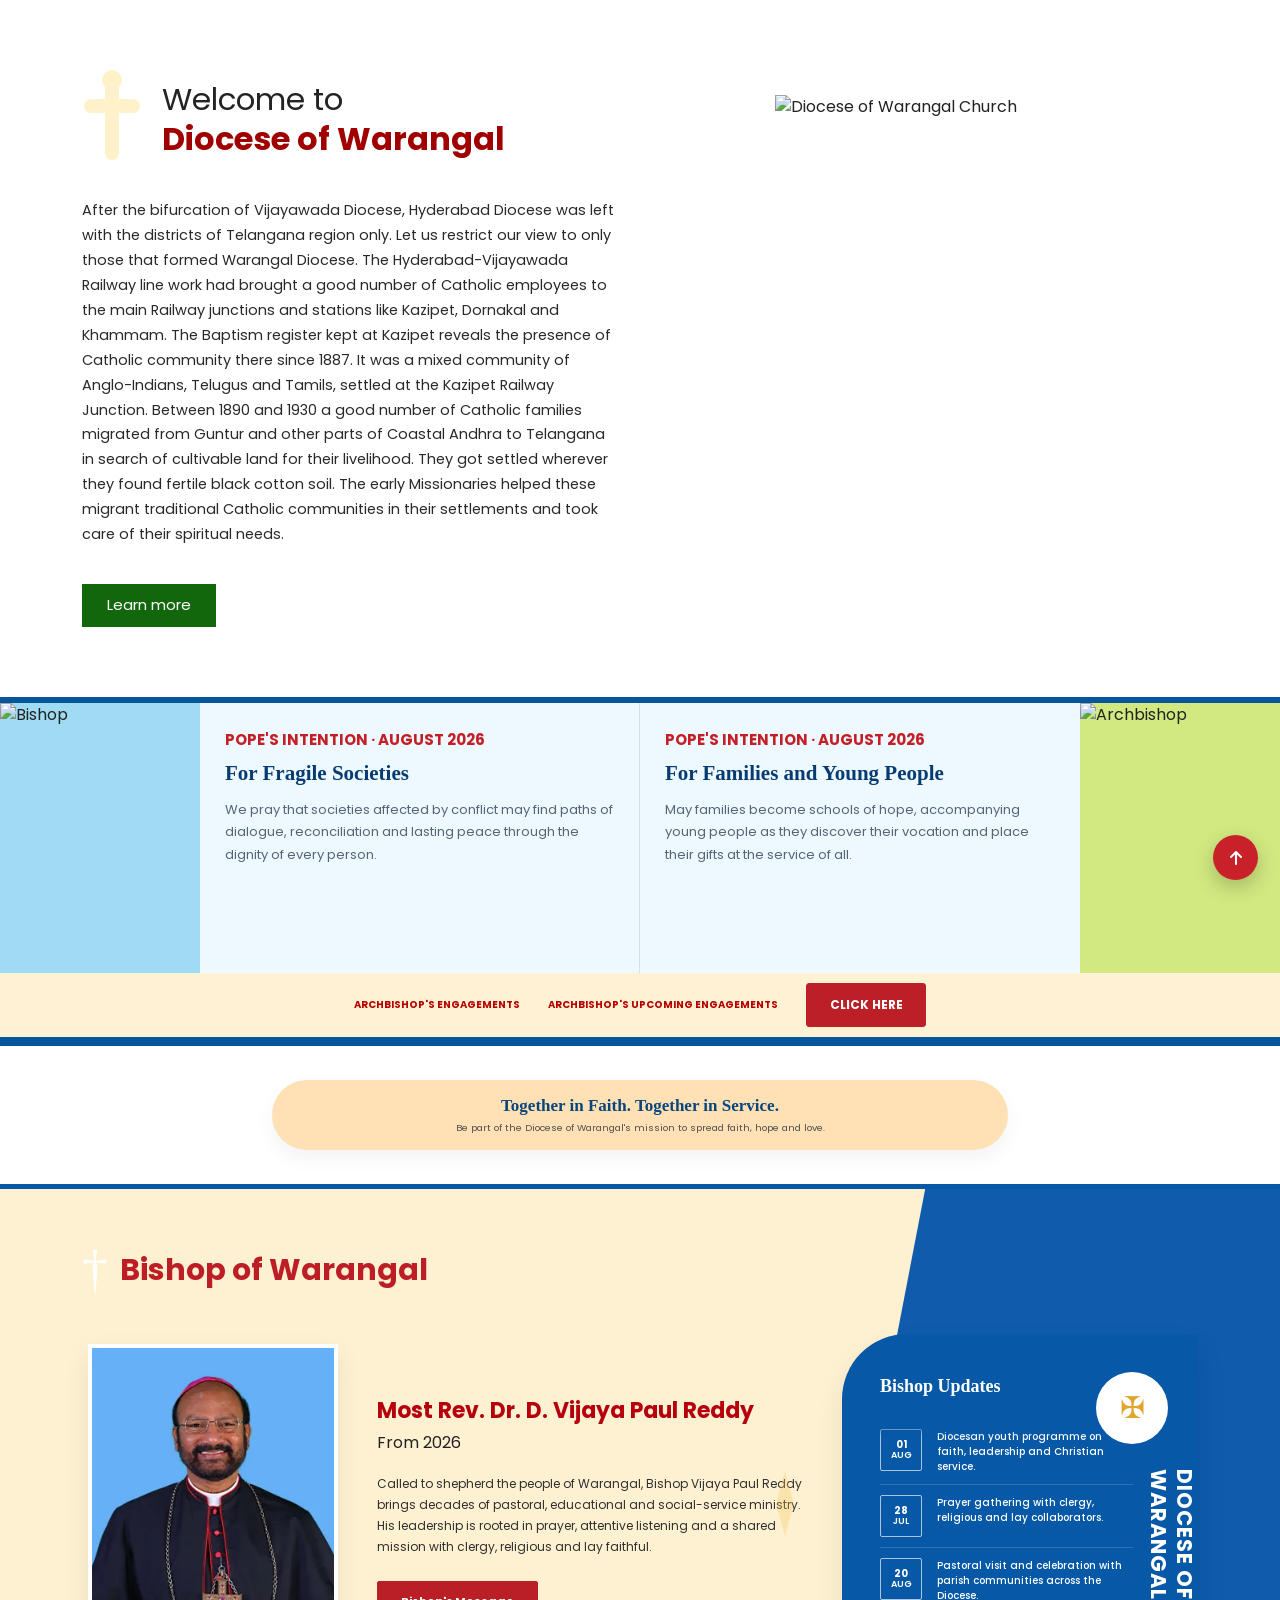
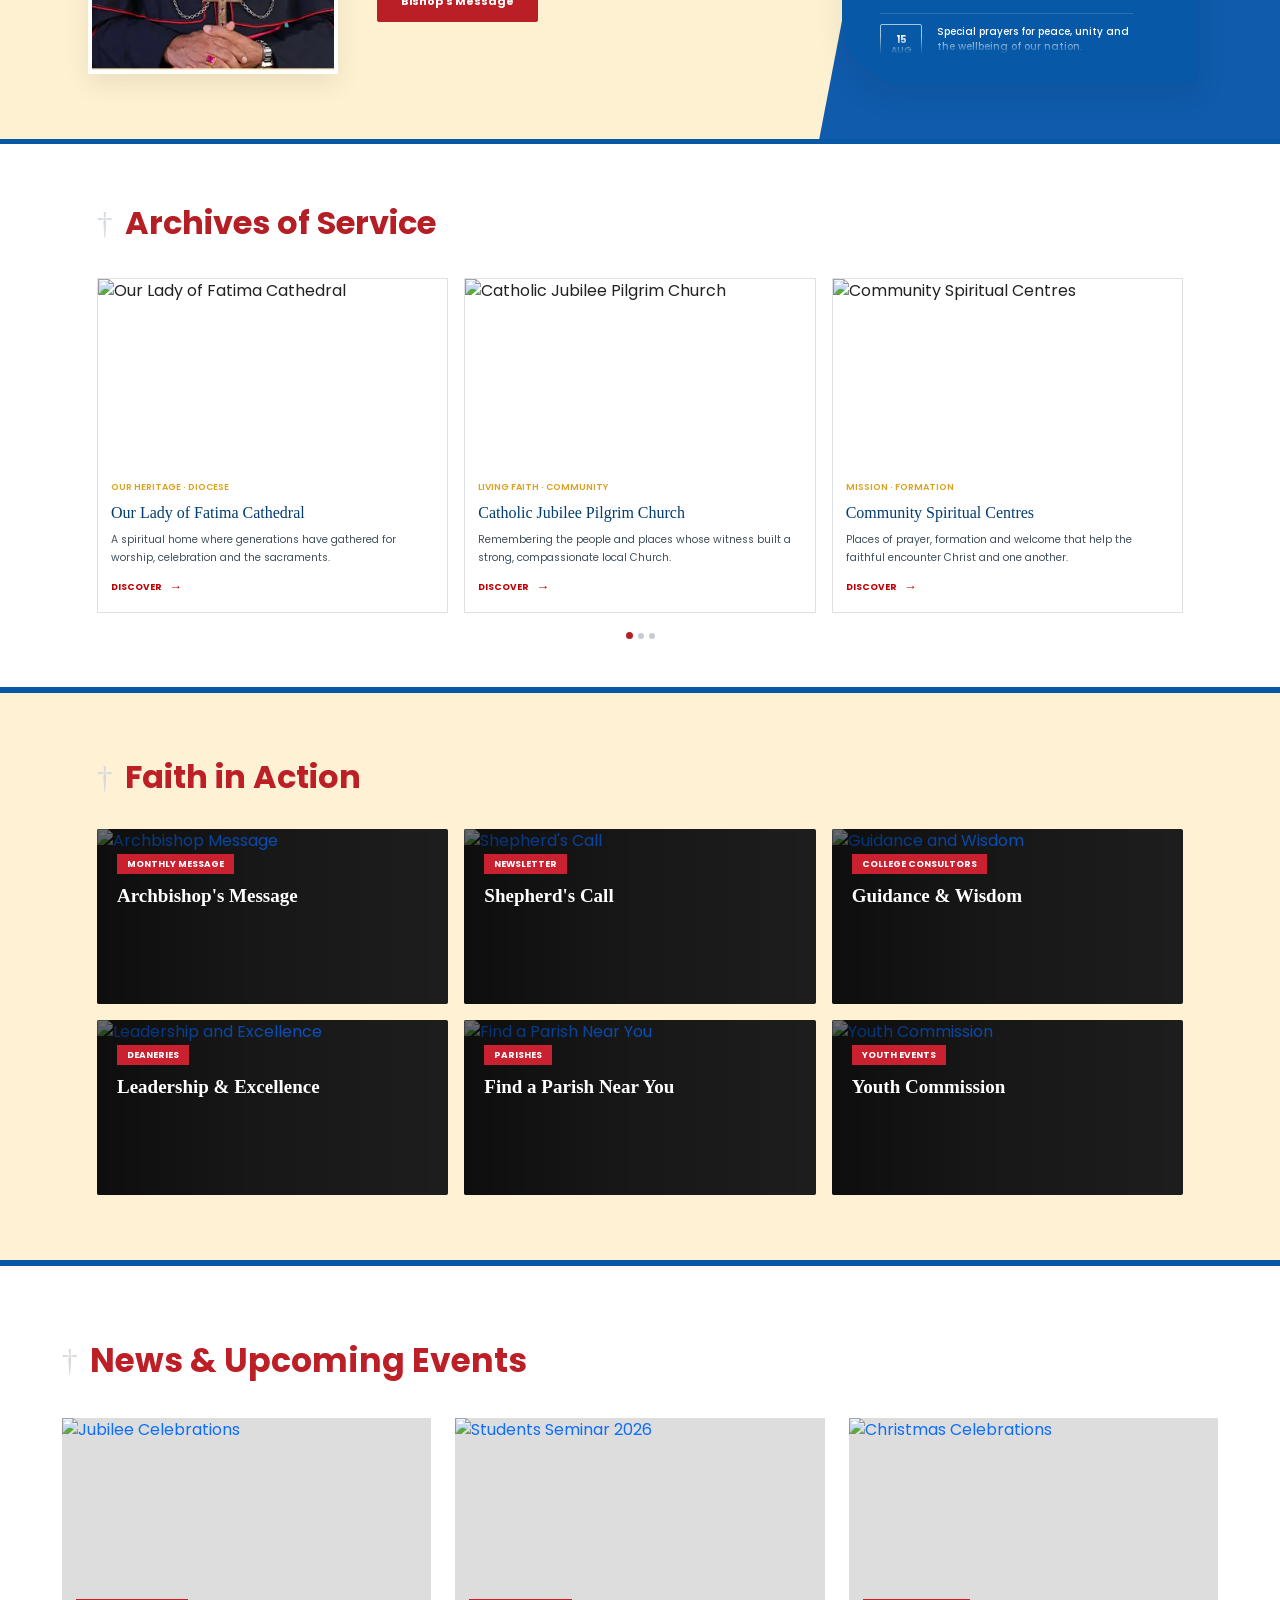
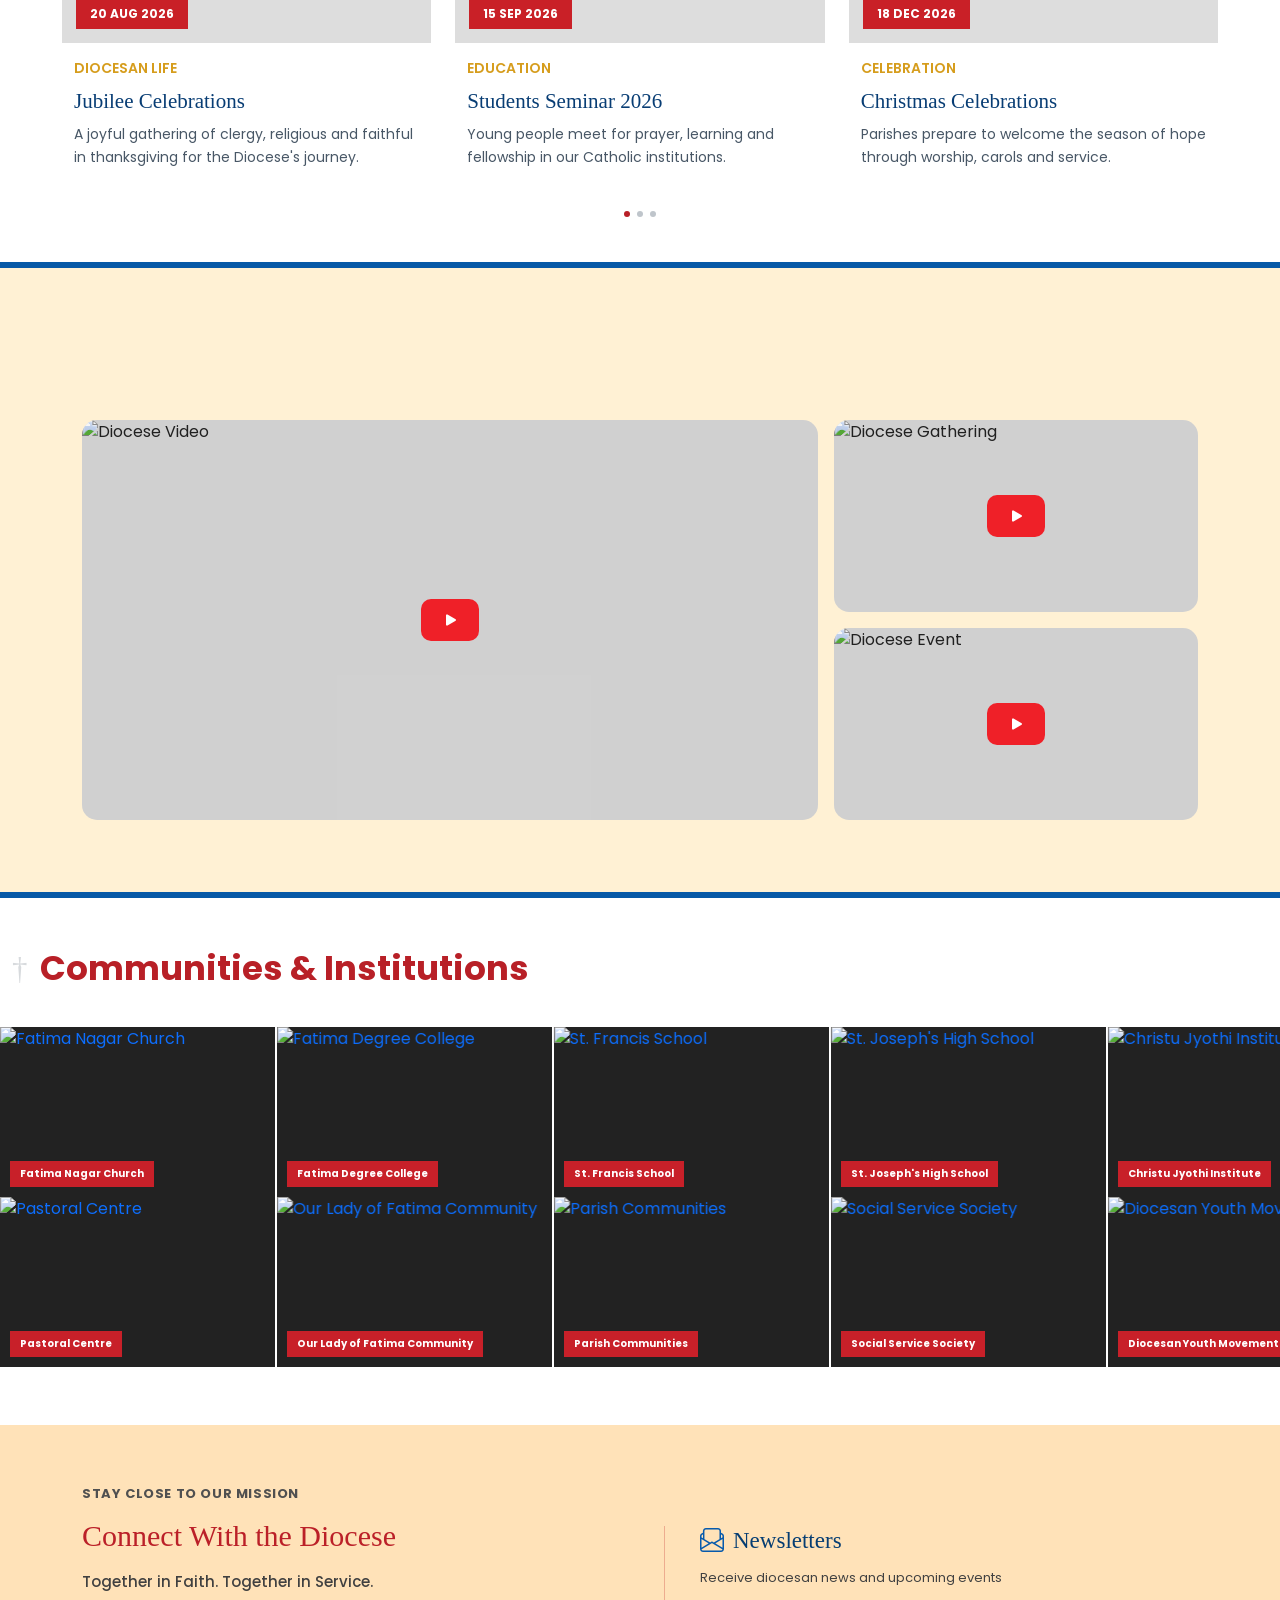
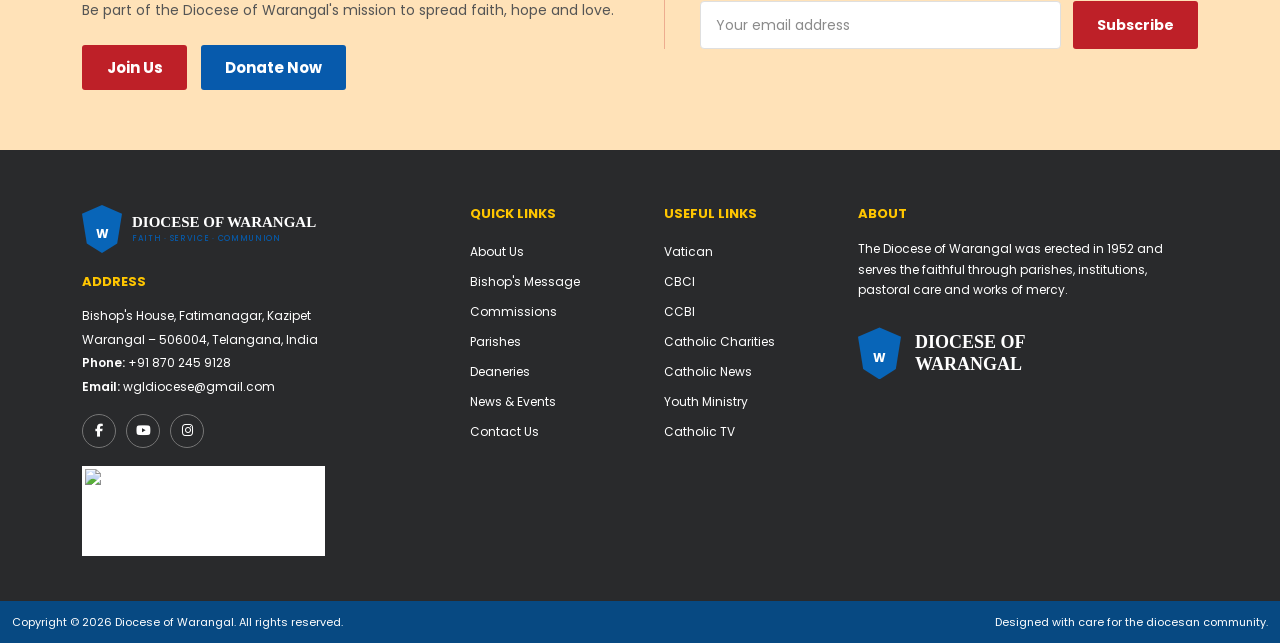
==== index-2.html @ 35a678b3 "Add index-2.html" ====
<!DOCTYPE html>
<html lang="en">

<head>

    <meta charset="UTF-8">

    <meta name="viewport" content="width=device-width, initial-scale=1.0">

    <title>Diocese of Warangal</title>


    <!-- Bootstrap 5 CSS -->
    <link
        href="https://cdn.jsdelivr.net/npm/bootstrap@5.3.3/dist/css/bootstrap.min.css"
        rel="stylesheet"
    >

<!-- Font Awesome -->
<link
    rel="stylesheet"
    href="https://cdnjs.cloudflare.com/ajax/libs/font-awesome/6.7.2/css/all.min.css"
>
    <!-- Google Font -->
    <link
        href="https://fonts.googleapis.com/css2?family=Poppins:wght@300;400;500;600;700&display=swap"
        rel="stylesheet"
    >

 <link
        href="https://cdn.jsdelivr.net/npm/bootstrap-icons@1.11.3/font/bootstrap-icons.min.css"
        rel="stylesheet"
    >
    
    <!-- AOS CSS -->
    <link
        href="https://unpkg.com/aos@2.3.1/dist/aos.css"
        rel="stylesheet"
    >
<style>
.warangal-blue-line {
    width: 100%;
    height: 6px;
    background-color: #07559b;
}
    </style>

    <style>

        * {
            margin: 0;
            padding: 0;
            box-sizing: border-box;
        }

        html,
        body {
            width: 100%;
            /* overflow-x: hidden; */
        }

        body {
            font-family: 'Poppins', sans-serif;
            background: #ffffff;
            color: #222222;
        }


        /* =========================================================
           ABOUT SECTION
        ========================================================= */

        .dow-about-section {
            position: relative;
            width: 100%;
            background: #ffffff;
            padding: 75px 0;
            /* overflow: hidden; */
        }

        .dow-about-container {
            max-width: 1250px;
        }


        /* =========================================================
           LEFT CONTENT
        ========================================================= */

        .dow-about-content {
            width: 100%;
        }


        /* =========================================================
           HEADING
        ========================================================= */

        .dow-about-heading-wrap {
            display: flex;
            align-items: center;
            gap: 20px;
            margin-bottom: 28px;
        }


        .dow-heading-cross {
            position: relative;
            width: 60px;
            height: 100px;
            flex-shrink: 0;
        }


        .dow-heading-cross::before {
            content: "";
            position: absolute;

            width: 14px;
            height: 85px;

            top: 5px;
            left: 23px;

            background: #fff1c9;

            border-radius: 10px;
        }


        .dow-heading-cross::after {
            content: "";
            position: absolute;

            width: 56px;
            height: 14px;

            top: 29px;
            left: 2px;

            background: #fff1c9;

            border-radius: 10px;
        }


        .dow-heading-cross-top {
            position: absolute;

            width: 20px;
            height: 20px;

            top: 0;
            left: 20px;

            background: #fff1c9;

            border-radius: 50%;

            z-index: 2;
        }


        .dow-about-heading-text h3 {
            margin: 0 0 2px;

            color: #232323;

            font-size: 35px;
            font-weight: 400;
            line-height: 1.2;
        }


        .dow-about-heading-text h2 {
            margin: 0;

            color: #a00000;

            font-size: 36px;
            font-weight: 700;
            line-height: 1.2;
        }


        /* =========================================================
           DESCRIPTION
        ========================================================= */

        .dow-about-description {
            width: 100%;
        }


        .dow-about-description p {
            margin: 0;

            color: #292929;

            font-size: 15.5px;
            font-weight: 400;

            line-height: 1.75;

            text-align: left;
        }


        /* =========================================================
           BUTTON
        ========================================================= */

        .dow-about-button-wrapper {
            margin-top: 37px;
        }


        .dow-about-btn {
            display: inline-flex;

            justify-content: center;
            align-items: center;

            min-width: 130px;

            padding: 9px 24px;

            background: #12670d;

            border: 1px solid #12670d;

            border-radius: 0;

            color: #ffffff;

            font-size: 15px;
            font-weight: 400;

            text-decoration: none;

            transition: all 0.3s ease;
        }


        .dow-about-btn:hover {
            background: #9e0000;
            border-color: #9e0000;
            color: #ffffff;
            transform: translateY(-2px);
        }


        /* =========================================================
           IMAGE COLUMN
        ========================================================= */

        .dow-about-image-column {
            display: flex;
            justify-content: center;
            align-items: center;
        }


        .dow-about-image-area {
            position: relative;

            width: 100%;
            max-width: 475px;

            padding: 22px 20px 28px 22px;

            margin-left: auto;
        }


        .dow-about-image-wrapper {
            position: relative;
            width: 100%;
            z-index: 4;
        }


        .dow-about-main-image {
            display: block;

            width: 100%;
            height: 525px;

            object-fit: cover;
            object-position: center;

            position: relative;

            z-index: 4;
        }


        /* =========================================================
           DECORATIONS
        ========================================================= */

        .dow-decoration-green-top {
            position: absolute;

            width: 95px;
            height: 95px;

            top: 0;
            left: 0;

            background: #15720d;

            border-radius: 23px 0 0 0;

            z-index: 1;
        }


        .dow-decoration-red-top {
            position: absolute;

            width: 77px;
            height: 70px;

            top: 11px;
            right: 5px;

            border-top: 2px solid #a00000;
            border-right: 2px solid #a00000;

            z-index: 2;
        }


        .dow-decoration-red-bottom {
            position: absolute;

            width: 77px;
            height: 70px;

            left: 9px;
            bottom: 13px;

            border-left: 2px solid #a00000;
            border-bottom: 2px solid #a00000;

            z-index: 2;
        }


        /* =========================================================
           GREEN CROSS BOX
        ========================================================= */

        .dow-bottom-cross-box {
            position: absolute;

            width: 95px;
            height: 95px;

            right: -2px;
            bottom: 0;

            background: #136b0e;

            border-radius: 0 0 23px 0;

            z-index: 6;

            display: flex;
            justify-content: center;
            align-items: center;
        }


        .dow-white-cross {
            position: relative;
            width: 52px;
            height: 65px;
        }


        .dow-white-cross::before {
            content: "";

            position: absolute;

            width: 11px;
            height: 62px;

            background: #ffffff;

            left: 20px;
            top: 0;
        }


        .dow-white-cross::after {
            content: "";

            position: absolute;

            width: 50px;
            height: 11px;

            background: #ffffff;

            top: 18px;
            left: 0;
        }


        /* =========================================================
           1200 - 1399
        ========================================================= */

        @media (min-width: 1200px) and (max-width: 1399.98px) {

            .dow-about-section {
                padding: 70px 0;
            }

            .dow-about-container {
                max-width: 1140px;
            }

            .dow-about-heading-text h3 {
                font-size: 31px;
            }

            .dow-about-heading-text h2 {
                font-size: 32px;
            }

            .dow-about-description p {
                font-size: 14.5px;
                line-height: 1.72;
            }

            .dow-about-image-area {
                max-width: 445px;
            }

            .dow-about-main-image {
                height: 435px;
            }

        }


        /* =========================================================
           992 - 1199
        ========================================================= */

        @media (min-width: 992px) and (max-width: 1199.98px) {

            .dow-about-section {
                padding: 60px 0;
            }

            .dow-about-heading-wrap {
                gap: 14px;
                margin-bottom: 20px;
            }

            .dow-heading-cross {
                transform: scale(0.85);
                transform-origin: center;
            }

            .dow-about-heading-text h3 {
                font-size: 26px;
            }

            .dow-about-heading-text h2 {
                font-size: 27px;
            }

            .dow-about-description p {
                font-size: 13.5px;
                line-height: 1.7;
            }

            .dow-about-button-wrapper {
                margin-top: 25px;
            }

            .dow-about-image-area {
                max-width: 405px;
            }

            .dow-about-main-image {
                height: 405px;
            }

            .dow-decoration-green-top,
            .dow-bottom-cross-box {
                width: 82px;
                height: 82px;
            }

            .dow-white-cross {
                transform: scale(0.82);
            }

        }


        /* =========================================================
           TABLET
        ========================================================= */

        @media (min-width: 768px) and (max-width: 991.98px) {

            .dow-about-section {
                padding: 55px 0 70px;
            }

            .dow-about-content {
                max-width: 720px;
                margin: auto;
            }

            .dow-about-heading-wrap {
                justify-content: center;
                margin-bottom: 25px;
            }

            .dow-about-heading-text h3 {
                font-size: 29px;
            }

            .dow-about-heading-text h2 {
                font-size: 31px;
            }

            .dow-about-description p {
                font-size: 15px;
                line-height: 1.75;
                text-align: justify;
            }

            .dow-about-button-wrapper {
                text-align: center;
                margin-top: 30px;
            }

            .dow-about-image-column {
                margin-top: 25px;
            }

            .dow-about-image-area {
                max-width: 500px;
                margin-left: auto;
                margin-right: auto;
            }

            .dow-about-main-image {
                height: 535px;
            }

        }


        /* =========================================================
           MOBILE
        ========================================================= */

        @media (max-width: 767.98px) {

            .dow-about-section {
                padding: 45px 0 55px;
            }

            .dow-about-heading-wrap {
                gap: 10px;
            }

            .dow-heading-cross {
                transform: scale(0.75);
                transform-origin: left center;
                margin-right: -7px;
            }

            .dow-about-heading-text h3 {
                font-size: 23px;
            }

            .dow-about-heading-text h2 {
                font-size: 25px;
            }

            .dow-about-description p {
                font-size: 14px;
                line-height: 1.72;
                text-align: left;
            }

            .dow-about-button-wrapper {
                margin-top: 25px;
            }

            .dow-about-image-column {
                margin-top: 25px;
            }

            .dow-about-image-area {
                max-width: 440px;
                margin: auto;
            }

            .dow-about-main-image {
                height: auto;
                aspect-ratio: 0.9 / 1;
            }

            .dow-decoration-green-top {
                width: 70px;
                height: 70px;
            }

            .dow-bottom-cross-box {
                width: 72px;
                height: 72px;
            }

            .dow-white-cross {
                transform: scale(0.7);
            }

        }


        /* =========================================================
           SMALL MOBILE
        ========================================================= */

        @media (max-width: 575.98px) {

            .dow-about-container {
                padding-left: 18px;
                padding-right: 18px;
            }

            .dow-about-heading-text h3 {
                font-size: 20px;
            }

            .dow-about-heading-text h2 {
                font-size: 22px;
            }

            .dow-heading-cross {
                transform: scale(0.65);
                margin-right: -12px;
            }

            .dow-about-description p {
                font-size: 13.5px;
            }

            .dow-about-image-area {
                padding: 16px 14px 23px 16px;
            }

            .dow-decoration-red-top {
                width: 52px;
                height: 52px;
            }

            .dow-decoration-red-bottom {
                width: 52px;
                height: 52px;
            }

        }

    </style>
<style>
    /* ==========================================================
   MAIN ROW
========================================================== */

.warangal-intention-main-row {
    display: flex;
    flex-wrap: nowrap;
    min-height: 282px;
}


/* ==========================================================
   FIXED IMAGE COLUMN
========================================================== */

.warangal-bishop-column {
    flex: 0 0 220px;
    width: 220px;
    max-width: 220px;

    padding: 0;

    position: relative;

    overflow: hidden;
}


/* ==========================================================
   FIXED IMAGE WRAPPER
========================================================== */

.warangal-bishop-image-wrapper {
    width: 220px;
    height: 282px;

    display: flex;
    align-items: flex-end;
    justify-content: center;

    overflow: hidden;
}


/* LEFT BACKGROUND */

.warangal-left-bishop {
    background: #9fdcf3;
}


/* RIGHT BACKGROUND */

.warangal-right-bishop {
    background: #d2e981;
}


/* ==========================================================
   FIXED IMAGE SIZE
========================================================== */

.warangal-bishop-image {
    display: block;

    width: 220px;
    height: 282px;

    min-width: 220px;
    max-width: 220px;

    min-height: 282px;
    max-height: 282px;

    object-fit: cover;
    object-position: center top;

    flex-shrink: 0;
}


/* ==========================================================
   CONTENT
========================================================== */

.warangal-intention-content-column {
    flex: 1 1 0;
    width: auto;

    background: #eef8ff;
}


.warangal-intention-content-inner {
    width: 100%;
    height: 282px;

    padding: 28px 30px;

    display: flex;
    flex-direction: column;
    justify-content: flex-start;
}


.warangal-intention-divider {
    border-right: 1px solid #d2e2ed;
}


/* ==========================================================
   TYPOGRAPHY
========================================================== */

.warangal-intention-label {
    margin: 0 0 10px;

    color: #c41f26;

    font-size: 17px;
    font-weight: 700;

    line-height: 1.3;

    text-transform: uppercase;
}


.warangal-intention-title {
    margin: 0 0 10px;

    color: #073c72;

    font-family: 'Libre Baskerville', serif;

    font-size: 24px;
    font-weight: 700;

    line-height: 1.4;
}


.warangal-intention-description {
    margin: 0;

    color: #556575;

    font-size: 14px;
    font-weight: 400;

    line-height: 1.75;
}


/* ==========================================================
   1200 - 1399
========================================================== */

@media (min-width: 1200px) and (max-width: 1399.98px) {

    .warangal-bishop-column {
        flex: 0 0 200px;
        width: 200px;
        max-width: 200px;
    }


    .warangal-bishop-image-wrapper,
    .warangal-bishop-image {
        width: 200px;

        min-width: 200px;
        max-width: 200px;

        height: 270px;

        min-height: 270px;
        max-height: 270px;
    }


    .warangal-intention-main-row {
        min-height: 270px;
    }


    .warangal-intention-content-inner {
        height: 270px;

        padding: 27px 25px;
    }


    .warangal-intention-label {
        font-size: 15px;
    }


    .warangal-intention-title {
        font-size: 21px;
    }


    .warangal-intention-description {
        font-size: 13px;
    }

}


/* ==========================================================
   992 - 1199
========================================================== */

@media (min-width: 992px) and (max-width: 1199.98px) {

    .warangal-bishop-column {
        flex: 0 0 175px;
        width: 175px;
        max-width: 175px;
    }


    .warangal-bishop-image-wrapper,
    .warangal-bishop-image {
        width: 175px;

        min-width: 175px;
        max-width: 175px;

        height: 250px;

        min-height: 250px;
        max-height: 250px;
    }


    .warangal-intention-main-row {
        min-height: 250px;
    }


    .warangal-intention-content-inner {
        height: 250px;

        padding: 24px 20px;
    }


    .warangal-intention-label {
        font-size: 13px;
    }


    .warangal-intention-title {
        font-size: 18px;
    }


    .warangal-intention-description {
        font-size: 12px;

        line-height: 1.65;
    }

}


/* ==========================================================
   TABLET
   768 - 991
========================================================== */

@media (min-width: 768px) and (max-width: 991.98px) {

    .warangal-intention-main-row {
        flex-wrap: wrap;
    }


    .warangal-bishop-column {
        flex: 0 0 220px;

        width: 220px;
        max-width: 220px;

        margin: 0 auto;
    }


    .warangal-bishop-image-wrapper,
    .warangal-bishop-image {
        width: 220px;

        min-width: 220px;
        max-width: 220px;

        height: 282px;

        min-height: 282px;
        max-height: 282px;
    }


    .warangal-intention-content-column {
        flex: 0 0 calc(100% - 220px);

        width: calc(100% - 220px);
    }


    .warangal-intention-content-inner {
        height: 282px;

        padding: 28px 25px;
    }


    .warangal-intention-divider {
        border-right: none;
    }


    .warangal-intention-label {
        font-size: 15px;
    }


    .warangal-intention-title {
        font-size: 21px;
    }


    .warangal-intention-description {
        font-size: 13.5px;
    }

}


/* ==========================================================
   MOBILE
   BELOW 768
========================================================== */

@media (max-width: 767.98px) {

    .warangal-intention-main-row {
        display: flex;
        flex-direction: column;

        min-height: auto;
    }


    .warangal-bishop-column {
        width: 100%;
        max-width: 100%;

        flex: 0 0 auto;

        display: flex;
        justify-content: center;
    }


    /*
       Image itself remains controlled and does not
       become full-screen width
    */

    .warangal-bishop-image-wrapper {
        width: 220px;
        height: 282px;

        margin: 0 auto;
    }


    .warangal-bishop-image {
        width: 220px;

        min-width: 220px;
        max-width: 220px;

        height: 282px;

        min-height: 282px;
        max-height: 282px;

        object-fit: cover;
        object-position: center top;
    }


    .warangal-left-bishop {
        background: #9fdcf3;
    }


    .warangal-right-bishop {
        background: #d2e981;
    }


    .warangal-intention-content-column {
        width: 100%;

        flex: 0 0 100%;
    }


    .warangal-intention-content-inner {
        width: 100%;
        height: auto;

        min-height: 210px;

        padding: 26px 22px;
    }


    .warangal-intention-divider {
        border-right: none;

        border-bottom: 1px solid #d2e2ed;
    }


    .warangal-intention-label {
        font-size: 14px;
    }


    .warangal-intention-title {
        font-size: 20px;
    }


    .warangal-intention-description {
        font-size: 13px;
    }

}


/* ==========================================================
   SMALL MOBILE
========================================================== */

@media (max-width: 575.98px) {

    .warangal-bishop-image-wrapper {
        width: 190px;
        height: 245px;
    }


    .warangal-bishop-image {
        width: 190px;

        min-width: 190px;
        max-width: 190px;

        height: 245px;

        min-height: 245px;
        max-height: 245px;
    }


    .warangal-intention-content-inner {
        min-height: auto;

        padding: 24px 18px;
    }


    .warangal-intention-label {
        font-size: 13px;
    }


    .warangal-intention-title {
        font-size: 19px;
    }


    .warangal-intention-description {
        font-size: 12.5px;

        line-height: 1.7;
    }

}


/* ==========================================================
   VERY SMALL MOBILE
========================================================== */

@media (max-width: 380px) {

    .warangal-bishop-image-wrapper {
        width: 170px;
        height: 220px;
    }


    .warangal-bishop-image {
        width: 170px;

        min-width: 170px;
        max-width: 170px;

        height: 220px;

        min-height: 220px;
        max-height: 220px;
    }

}
</style>
<style>

    /* =========================================================
   WARANGAL ENGAGEMENT BAR
========================================================= */

.warangal-engagement-bar {
    width: 100%;
    background: #fff1d4;

    padding: 10px 20px;

    display: flex;
    justify-content: center;
    align-items: center;
}


/* INNER WRAPPER */

.warangal-engagement-inner {
    width: 100%;

    display: flex;
    justify-content: center;
    align-items: center;

    flex-wrap: wrap;

    gap: 28px;
}


/* TEXT LINKS */

.warangal-engagement-link {
    color: #b80000;

    font-size: 10px;
    font-weight: 700;

    text-transform: uppercase;
    text-decoration: none;

    line-height: 1.4;

    transition: all 0.3s ease;
}


.warangal-engagement-link:hover {
    color: #07559b;
}


/* CLICK BUTTON */

.warangal-click-button {
    display: inline-flex;
    align-items: center;
    justify-content: center;

    min-width: 120px;

    padding: 12px 22px;

    background: #bd1f27;

    border: 1px solid #bd1f27;
    border-radius: 3px;

    color: #ffffff;

    font-size: 12px;
    font-weight: 700;

    text-decoration: none;

    transition: all 0.3s ease;
}


.warangal-click-button:hover {
    background: #07559b;
    border-color: #07559b;

    color: #ffffff;

    transform: translateY(-2px);
}


/* =========================================================
   LAPTOP
   992px - 1199px
========================================================= */

@media (min-width: 992px) and (max-width: 1199.98px) {

    .warangal-engagement-bar {
        padding: 10px 15px;
    }

    .warangal-engagement-inner {
        gap: 20px;
    }

    .warangal-engagement-link {
        font-size: 9px;
    }

    .warangal-click-button {
        min-width: 110px;
        padding: 10px 18px;
        font-size: 11px;
    }

}


/* =========================================================
   TABLET
   768px - 991px
========================================================= */

@media (min-width: 768px) and (max-width: 991.98px) {

    .warangal-engagement-bar {
        padding: 15px 20px;
    }

    .warangal-engagement-inner {
        gap: 16px 20px;
    }

    .warangal-engagement-link {
        font-size: 9.5px;
        text-align: center;
    }

    .warangal-click-button {
        min-width: 115px;
        padding: 10px 18px;
        font-size: 11px;
    }

}


/* =========================================================
   MOBILE
   BELOW 768px
========================================================= */

@media (max-width: 767.98px) {

    .warangal-engagement-bar {
        padding: 18px 15px;
    }

    .warangal-engagement-inner {
        flex-direction: column;

        width: 100%;

        gap: 12px;
    }

    .warangal-engagement-link {
        width: 100%;

        text-align: center;

        font-size: 10px;
    }

    .warangal-click-button {
        min-width: 120px;

        padding: 10px 20px;

        font-size: 11px;
    }

}


/* =========================================================
   SMALL MOBILE
   BELOW 576px
========================================================= */

@media (max-width: 575.98px) {

    .warangal-engagement-bar {
        padding: 16px 12px;
    }

    .warangal-engagement-inner {
        gap: 10px;
    }

    .warangal-engagement-link {
        font-size: 9px;
        line-height: 1.5;
    }

    .warangal-click-button {
        min-width: 110px;

        padding: 9px 16px;

        font-size: 10px;
    }

}


/* =========================================================
   VERY SMALL MOBILE
========================================================= */

@media (max-width: 380px) {

    .warangal-engagement-link {
        font-size: 8.5px;
    }

    .warangal-click-button {
        min-width: 105px;

        padding: 8px 14px;

        font-size: 10px;
    }

}


/* =========================================================
   MISSION STRIP
========================================================= */

.warangal-mission-strip {
    width: 100%;
    background: #ffffff;

    border-top: 3px solid #07559b;

    padding: 38px 0;

    overflow: hidden;
}


/* =========================================================
   MISSION CARD
========================================================= */

.warangal-mission-card {
    width: 100%;

    background: #ffe1b5;

    border-radius: 50px;

    padding: 16px 25px;

    text-align: center;

    box-shadow: 0 8px 20px rgba(0, 0, 0, 0.05);

    display: flex;
    flex-direction: column;
    justify-content: center;
    align-items: center;
}


/* =========================================================
   HEADING
========================================================= */

.warangal-mission-title {
    margin: 0 0 4px;

    font-family: Georgia, "Times New Roman", serif;

    font-size: 18px;
    font-weight: 700;

    line-height: 1.3;

    color: #08457c;
}


/* =========================================================
   DESCRIPTION
========================================================= */

.warangal-mission-text {
    margin: 0;

    color: #4f4f4f;

    font-size: 10px;
    font-weight: 400;

    line-height: 1.5;
}



/* =========================================================
   LARGE DESKTOP
   1400px+
========================================================= */

@media (min-width: 1400px) {

    .warangal-mission-strip {
        padding: 38px 0;
    }

    .warangal-mission-card {
        min-height: 70px;
        padding: 15px 30px;
    }

    .warangal-mission-title {
        font-size: 18px;
    }

    .warangal-mission-text {
        font-size: 10px;
    }

}


/* =========================================================
   LAPTOP
   1200px - 1399px
========================================================= */

@media (min-width: 1200px) and (max-width: 1399.98px) {

    .warangal-mission-strip {
        padding: 34px 0;
    }

    .warangal-mission-card {
        padding: 15px 25px;
    }

    .warangal-mission-title {
        font-size: 17px;
    }

    .warangal-mission-text {
        font-size: 9.5px;
    }

}


/* =========================================================
   TABLET / SMALL LAPTOP
   768px - 1199px
========================================================= */

@media (min-width: 768px) and (max-width: 1199.98px) {

    .warangal-mission-strip {
        padding: 30px 0;
    }

    .warangal-mission-card {
        border-radius: 40px;

        padding: 15px 22px;
    }

    .warangal-mission-title {
        font-size: 16px;
    }

    .warangal-mission-text {
        font-size: 9.5px;
    }

}


/* =========================================================
   LARGE MOBILE
   576px - 767px
========================================================= */

@media (min-width: 576px) and (max-width: 767.98px) {

    .warangal-mission-strip {
        padding: 26px 0;
    }

    .warangal-mission-card {
        border-radius: 35px;

        padding: 15px 20px;
    }

    .warangal-mission-title {
        font-size: 15px;
    }

    .warangal-mission-text {
        font-size: 9px;
    }

}


/* =========================================================
   MOBILE
   BELOW 576px
========================================================= */

@media (max-width: 575.98px) {

    .warangal-mission-strip {
        padding: 22px 12px;

        border-top-width: 3px;
    }

    .warangal-mission-card {
        width: 100%;

        border-radius: 30px;

        padding: 14px 18px;
    }

    .warangal-mission-title {
        font-size: 14px;

        line-height: 1.4;
    }

    .warangal-mission-text {
        font-size: 8.5px;

        line-height: 1.5;
    }

}


/* =========================================================
   VERY SMALL MOBILE
   BELOW 380px
========================================================= */

@media (max-width: 380px) {

    .warangal-mission-strip {
        padding: 18px 10px;
    }

    .warangal-mission-card {
        border-radius: 24px;

        padding: 13px 14px;
    }

    .warangal-mission-title {
        font-size: 13px;
    }

    .warangal-mission-text {
        font-size: 8px;
    }

}


/* SECTION */


       
        /* ==========================================================
           MAIN SECTION
        ========================================================== */

        .warangal-bishop-section {
            width: 100%;
            position: relative;

            background: #fdf0cd;

            border-top: 5px solid #0759a7;
            border-bottom: 5px solid #0759a7;

            overflow: hidden;
        }


        /* ==========================================================
           RIGHT BLUE BACKGROUND
        ========================================================== */

        .warangal-bishop-blue-bg {
            position: absolute;

            top: 0;
            right: 0;

            width: 36%;
            height: 100%;

            background: #105bac;

            clip-path: polygon(23% 0, 100% 0, 100% 100%, 0 100%);

            z-index: 1;
        }


        /* ==========================================================
           BACKGROUND WATERMARK
        ========================================================== */

        .warangal-bishop-watermark {
            position: absolute;

            inset: 0;

            background-image:
                linear-gradient(
                    rgba(255, 243, 214, 0.90),
                    rgba(255, 243, 214, 0.90)
                ),
                url('assets/images/church-bg.jpg');

            background-position: center;
            background-size: cover;

            opacity: 0.45;

            z-index: 0;
        }


        /* ==========================================================
           CONTAINER
        ========================================================== */

        .warangal-bishop-container {
            position: relative;

            max-width: 1240px;

            padding-top: 65px;
            padding-bottom: 65px;

            z-index: 3;
        }


        /* ==========================================================
           SECTION TITLE
        ========================================================== */

        .warangal-bishop-heading {
            display: flex;
            align-items: center;

            gap: 12px;

            margin-bottom: 48px;
        }


        .warangal-bishop-heading-cross {
            color: #ffffff;

            font-family: Georgia, serif;

            font-size: 52px;
            font-weight: 400;

            line-height: 1;
        }


        .warangal-bishop-heading h2 {
            margin: 0;

            color: #bd1e26;

            font-size: 34px;
            font-weight: 700;

            line-height: 1.2;
        }



        /* ==========================================================
           BISHOP PROFILE AREA
        ========================================================== */

        .warangal-bishop-profile-row {
            align-items: center;
        }


        /* ==========================================================
           BISHOP IMAGE
        ========================================================== */

        .warangal-bishop-photo-wrap {
            display: flex;
            justify-content: center;
            align-items: center;
        }


        .warangal-bishop-photo-frame {
            width: 280px;
            height: 365px;

            padding: 4px;

            background: #ffffff;

            box-shadow: 0 10px 25px rgba(0, 0, 0, 0.08);
        }


        .warangal-bishop-photo-frame img {
            width: 100%;
            height: 100%;

            display: block;

            object-fit: cover;
            object-position: center top;
        }



        /* ==========================================================
           BISHOP CONTENT
        ========================================================== */

        .warangal-bishop-content {
            padding: 20px 10px;
        }


        .warangal-bishop-name {
            margin: 0 0 5px;

            color: #b6000d;

            font-size: 25px;
            font-weight: 700;

            line-height: 1.35;
        }


        .warangal-bishop-year {
            margin: 0 0 18px;

            color: #222222;

            font-size: 16px;
            font-weight: 400;
        }


        .warangal-bishop-description {
            margin: 0;

            color: #303030;

            font-size: 13px;
            font-weight: 400;

            line-height: 1.75;
        }


        /* Diamond Shape */

        .warangal-bishop-content {
            position: relative;
        }


        .warangal-bishop-content::after {
            content: "";

            position: absolute;

            width: 18px;
            height: 65px;

            right: 24px;
            top: 48%;

            background: rgba(241, 192, 92, 0.30);

            transform: translateY(-50%);
            clip-path: polygon(
                50% 0,
                100% 50%,
                50% 100%,
                0 50%
            );
        }



        /* ==========================================================
           BUTTON
        ========================================================== */

        .warangal-bishop-message-wrap {
            margin-top: 24px;
        }


        .warangal-bishop-message-btn {
            display: inline-flex;

            align-items: center;
            justify-content: center;

            padding: 11px 23px;

            background: #bb1f26;

            border: 1px solid #bb1f26;
            border-radius: 2px;

            color: #ffffff;

            font-size: 11px;
            font-weight: 700;

            text-decoration: none;

            transition: all 0.3s ease;
        }


        .warangal-bishop-message-btn:hover {
            background: #0759a7;
            border-color: #0759a7;

            color: #ffffff;

            transform: translateY(-2px);
        }



        /* ==========================================================
           UPDATES AREA
        ========================================================== */

        .warangal-updates-column {
            position: relative;

            display: flex;
            align-items: center;
            justify-content: flex-end;

            z-index: 5;
        }


        .warangal-updates-panel {
            width: 100%;
            max-width: 400px;

            position: relative;

            background: #0759a7;

            border-radius: 65px 0 0 65px;

            padding: 45px 75px 35px 45px;

            box-shadow: 0 14px 30px rgba(0, 0, 0, 0.08);

            overflow: hidden;
        }



        /* ==========================================================
           UPDATE HEADING
        ========================================================== */

        .warangal-updates-heading {
            margin: 0 0 20px;

            color: #ffffff;

            font-family: 'Libre Baskerville', serif;

            font-size: 20px;
            font-weight: 700;

            line-height: 1.4;
        }



        /* ==========================================================
           MARQUEE AREA
        ========================================================== */

        .warangal-updates-marquee {
            position: relative;

            width: 100%;
            height: 235px;

            overflow: hidden;
        }


        /*
           Fade top and bottom slightly for a smoother
           scrolling appearance.
        */

        .warangal-updates-marquee::before,
        .warangal-updates-marquee::after {
            content: "";

            position: absolute;

            left: 0;
            right: 0;

            height: 18px;

            pointer-events: none;

            z-index: 4;
        }


        .warangal-updates-marquee::before {
            top: 0;

            background: linear-gradient(
                to bottom,
                #0759a7,
                transparent
            );
        }


        .warangal-updates-marquee::after {
            bottom: 0;

            background: linear-gradient(
                to top,
                #0759a7,
                transparent
            );
        }



        /* ==========================================================
           MARQUEE TRACK
        ========================================================== */

        .warangal-updates-track {
            display: flex;

            flex-direction: column;

            animation: warangalUpdatesScroll 18s linear infinite;

            will-change: transform;
        }



        /* ==========================================================
           IMPORTANT:
           PAUSE WHEN USER HOVERS
        ========================================================== */

        .warangal-updates-panel:hover .warangal-updates-track {
            animation-play-state: paused;
        }



        /* ==========================================================
           MARQUEE ANIMATION
        ========================================================== */

        @keyframes warangalUpdatesScroll {

            0% {
                transform: translateY(0);
            }

            100% {
                transform: translateY(-50%);
            }

        }



        /* ==========================================================
           UPDATE ITEM
        ========================================================== */

        .warangal-update-item {
            display: flex;
            align-items: flex-start;

            gap: 15px;

            min-height: 62px;

            padding: 10px 0;

            border-bottom: 1px solid rgba(255, 255, 255, 0.15);
        }



        /* ==========================================================
           DATE BOX
        ========================================================== */

        .warangal-update-date {
            width: 42px;
            height: 42px;

            flex: 0 0 42px;

            display: flex;
            flex-direction: column;

            align-items: center;
            justify-content: center;

            border: 1px solid rgba(255, 255, 255, 0.65);

            border-radius: 2px;

            color: #ffffff;

            font-size: 9px;
            font-weight: 600;

            line-height: 1.05;

            text-align: center;
        }


        .warangal-update-date strong {
            display: block;

            font-size: 10px;
            font-weight: 700;
        }



        /* ==========================================================
           UPDATE TEXT
        ========================================================== */

        .warangal-update-text {
            margin: 0;

            color: #ffffff;

            font-size: 10px;
            font-weight: 500;

            line-height: 1.5;
        }



        /* ==========================================================
           WHITE CIRCLE CROSS
        ========================================================== */

        .warangal-updates-cross-circle {
            position: absolute;

            top: 38px;
            right: 30px;

            width: 72px;
            height: 72px;

            background: #ffffff;

            border-radius: 50%;

            display: flex;

            align-items: center;
            justify-content: center;

            z-index: 6;
        }


        .warangal-updates-cross-circle span {
            color: #e0a52d;

            font-size: 30px;

            line-height: 1;
        }



        /* ==========================================================
           VERTICAL DIOCESE TEXT
        ========================================================== */

     .warangal-updates-vertical-title {
    position: absolute;
    right: -38px;
    top: 57%;
    transform: translateY(-50%) rotate(90deg);
    transform-origin: center;
    color: #ffffff;
    font-size: 24px;
    font-weight: 700;
    line-height: 1.25;
    text-align: center;
    letter-spacing: 1px;
    white-space: nowrap;
}


        /* ==========================================================
           1400PX+
        ========================================================== */

        @media (min-width: 1400px) {

            .warangal-bishop-container {
                max-width: 1240px;
            }

            .warangal-updates-panel {
                max-width: 400px;
            }

        }



        /* ==========================================================
           1200 - 1399
        ========================================================== */

        @media (min-width: 1200px) and (max-width: 1399.98px) {

            .warangal-bishop-container {
                max-width: 1140px;

                padding-top: 55px;
                padding-bottom: 55px;
            }


            .warangal-bishop-heading {
                margin-bottom: 38px;
            }


            .warangal-bishop-heading h2 {
                font-size: 30px;
            }


            .warangal-bishop-photo-frame {
                width: 250px;
                height: 330px;
            }


            .warangal-bishop-name {
                font-size: 22px;
            }


            .warangal-bishop-description {
                font-size: 12px;
            }


            .warangal-updates-panel {
                max-width: 360px;

                padding:
                    40px
                    65px
                    30px
                    38px;
            }


            .warangal-updates-heading {
                font-size: 18px;
            }


            .warangal-updates-vertical-title {
                font-size: 21px;
            }

        }



        /* ==========================================================
           992 - 1199
        ========================================================== */

        @media (min-width: 992px) and (max-width: 1199.98px) {

            .warangal-bishop-container {
                padding-top: 50px;
                padding-bottom: 50px;
            }


            .warangal-bishop-heading {
                margin-bottom: 32px;
            }


            .warangal-bishop-heading h2 {
                font-size: 27px;
            }


            .warangal-bishop-heading-cross {
                font-size: 44px;
            }


            .warangal-bishop-photo-frame {
                width: 215px;
                height: 290px;
            }


            .warangal-bishop-name {
                font-size: 19px;
            }


            .warangal-bishop-year {
                font-size: 14px;
            }


            .warangal-bishop-description {
                font-size: 11px;
                line-height: 1.7;
            }


            .warangal-updates-panel {
                padding:
                    35px
                    55px
                    28px
                    30px;

                border-radius: 55px 0 0 55px;
            }


            .warangal-updates-heading {
                font-size: 17px;
            }


            .warangal-updates-marquee {
                height: 215px;
            }


            .warangal-update-text {
                font-size: 9px;
            }


            .warangal-updates-cross-circle {
                width: 60px;
                height: 60px;

                right: 16px;
            }


            .warangal-updates-cross-circle span {
                font-size: 26px;
            }


            .warangal-updates-vertical-title {
                right: 6px;

                font-size: 18px;
            }

        }



        /* ==========================================================
           TABLET
           768 - 991
        ========================================================== */

        @media (min-width: 768px) and (max-width: 991.98px) {

            .warangal-bishop-blue-bg {
                display: none;
            }


            .warangal-bishop-container {
                max-width: 720px;

                padding-top: 45px;
                padding-bottom: 45px;
            }


            .warangal-bishop-heading {
                justify-content: center;

                margin-bottom: 35px;
            }


            .warangal-bishop-heading h2 {
                font-size: 28px;
            }


            .warangal-bishop-photo-frame {
                width: 250px;
                height: 330px;
            }


            .warangal-bishop-content {
                padding: 30px 10px;

                text-align: center;
            }


            .warangal-bishop-content::after {
                display: none;
            }


            .warangal-bishop-name {
                font-size: 22px;
            }


            .warangal-bishop-description {
                max-width: 580px;

                margin: auto;

                font-size: 13px;
            }


            .warangal-updates-column {
                margin-top: 40px;

                justify-content: center;
            }


            .warangal-updates-panel {
                max-width: 600px;

                border-radius: 55px;

                padding: 40px 80px 35px 45px;
            }


            .warangal-updates-marquee {
                height: 230px;
            }


            .warangal-updates-cross-circle {
                right: 25px;
            }


            .warangal-updates-vertical-title {
                right: 13px;

                font-size: 20px;
            }

        }



        /* ==========================================================
           576 - 767
        ========================================================== */

        @media (min-width: 576px) and (max-width: 767.98px) {

            .warangal-bishop-blue-bg {
                display: none;
            }


            .warangal-bishop-container {
                max-width: 540px;

                padding-top: 40px;
                padding-bottom: 40px;
            }


            .warangal-bishop-heading {
                justify-content: center;

                margin-bottom: 30px;
            }


            .warangal-bishop-heading h2 {
                font-size: 25px;
            }


            .warangal-bishop-heading-cross {
                color: #0759a7;

                font-size: 42px;
            }


            .warangal-bishop-photo-frame {
                width: 230px;
                height: 305px;
            }


            .warangal-bishop-content {
                padding: 28px 10px;

                text-align: center;
            }


            .warangal-bishop-content::after {
                display: none;
            }


            .warangal-bishop-name {
                font-size: 21px;
            }


            .warangal-bishop-year {
                font-size: 14px;
            }


            .warangal-bishop-description {
                font-size: 12.5px;

                line-height: 1.75;
            }


            .warangal-updates-column {
                margin-top: 25px;
            }


            .warangal-updates-panel {
                max-width: 500px;

                margin: auto;

                border-radius: 45px;

                padding:
                    35px
                    65px
                    30px
                    35px;
            }


            .warangal-updates-vertical-title {
                font-size: 18px;
            }

        }



        /* ==========================================================
           MOBILE
           BELOW 576
        ========================================================== */

        @media (max-width: 575.98px) {

            .warangal-bishop-section {
                border-top-width: 4px;
                border-bottom-width: 4px;
            }


            .warangal-bishop-blue-bg {
                display: none;
            }


            .warangal-bishop-container {
                padding:
                    35px
                    18px
                    40px;
            }


            /* Heading */

            .warangal-bishop-heading {
                justify-content: center;

                gap: 8px;

                margin-bottom: 28px;
            }


            .warangal-bishop-heading-cross {
                color: #0759a7;

                font-size: 37px;
            }


            .warangal-bishop-heading h2 {
                font-size: 23px;
            }


            /* Bishop Image */

            .warangal-bishop-photo-frame {
                width: 205px;
                height: 275px;
            }


            /* Content */

            .warangal-bishop-content {
                padding: 25px 0;

                text-align: center;
            }


            .warangal-bishop-content::after {
                display: none;
            }


            .warangal-bishop-name {
                font-size: 19px;

                line-height: 1.4;
            }


            .warangal-bishop-year {
                margin-bottom: 14px;

                font-size: 13px;
            }


            .warangal-bishop-description {
                font-size: 12px;

                line-height: 1.75;
            }


            .warangal-bishop-message-wrap {
                margin-top: 20px;
            }


            /* Updates */

            .warangal-updates-column {
                margin-top: 15px;
            }


            .warangal-updates-panel {
                width: 100%;

                max-width: 100%;

                border-radius: 35px;

                padding:
                    30px
                    25px
                    28px;
            }


            .warangal-updates-heading {
                padding-right: 55px;

                font-size: 17px;
            }


            .warangal-updates-marquee {
                height: 220px;
            }


            .warangal-update-item {
                gap: 12px;
            }


            .warangal-update-text {
                font-size: 9.5px;
            }


            .warangal-updates-cross-circle {
                top: 20px;
                right: 20px;

                width: 50px;
                height: 50px;
            }


            .warangal-updates-cross-circle span {
                font-size: 22px;
            }


            /*
               On mobile the vertical text becomes normal text
               so it does not consume horizontal space.
            */

            .warangal-updates-vertical-title {
                position: relative;

                top: auto;
                right: auto;

                transform: none;

                display: block;

                margin-top: 18px;

                padding-top: 15px;

                border-top: 1px solid rgba(255, 255, 255, 0.20);

                font-size: 14px;

                letter-spacing: 1.5px;

                text-align: center;
            }

        }



        /* ==========================================================
           VERY SMALL MOBILE
        ========================================================== */

        @media (max-width: 380px) {

            .warangal-bishop-heading h2 {
                font-size: 20px;
            }


            .warangal-bishop-photo-frame {
                width: 185px;
                height: 250px;
            }


            .warangal-bishop-name {
                font-size: 17px;
            }


            .warangal-updates-panel {
                padding:
                    28px
                    18px
                    25px;
            }


            .warangal-updates-heading {
                font-size: 15px;
            }


            .warangal-update-date {
                width: 38px;
                height: 38px;

                flex-basis: 38px;
            }


            .warangal-update-text {
                font-size: 9px;
            }

        }

    </style>             
     <style>

        /* ==========================================================
           GLOBAL
        ========================================================== */

        * {
            margin: 0;
            padding: 0;
            box-sizing: border-box;
        }


        html,
        body {
            width: 100%;
            overflow-x: hidden;
        }


        body {
            font-family: 'Poppins', sans-serif;
            background: #ffffff;
        }



        /* ==========================================================
           ARCHIVES SECTION
        ========================================================== */

        .warangal-archives-section {
            width: 100%;

            background: #ffffff;

            padding: 60px 0 48px;

            overflow: hidden;
        }


        .warangal-archives-container {
            max-width: 1200px;
        }



        /* ==========================================================
           SECTION HEADING
        ========================================================== */

        .warangal-archives-heading {
            display: flex;

            align-items: center;

            gap: 12px;

            margin-bottom: 35px;
        }


        .warangal-archives-cross {
            color: #d9dce1;

            font-family: Georgia, serif;

            font-size: 31px;
            font-weight: 300;

            line-height: 1;
        }


        .warangal-archives-heading h2 {
            margin: 0;

            color: #b51e25;

            font-size: 36px;
            font-weight: 700;

            line-height: 1.2;
        }



        /* ==========================================================
           CAROUSEL WRAPPER
        ========================================================== */

        .warangal-archives-carousel {
            position: relative;
        }


        .warangal-archives-carousel .carousel-inner {
            overflow: hidden;
        }


        .warangal-archives-carousel .carousel-item {
            padding: 0;
        }



        /* ==========================================================
           CARD
        ========================================================== */

        .warangal-archive-card {
            width: 100%;
            height: 100%;

            background: #ffffff;

            border: 1px solid #dfe2e5;

            border-radius: 0;

            overflow: hidden;

            transition:
                transform 0.3s ease,
                box-shadow 0.3s ease;
        }


        .warangal-archive-card:hover {
            transform: translateY(-4px);

            box-shadow: 0 12px 28px rgba(0, 0, 0, 0.08);
        }



        /* ==========================================================
           CARD IMAGE
        ========================================================== */

        .warangal-archive-image-wrap {
            width: 100%;

            height: 200px;

            overflow: hidden;
        }


        .warangal-archive-image {
            display: block;

            width: 100%;
            height: 100%;

            object-fit: cover;
            object-position: center;

            transition: transform 0.5s ease;
        }


        .warangal-archive-card:hover .warangal-archive-image {
            transform: scale(1.025);
        }



        /* ==========================================================
           CARD CONTENT
        ========================================================== */

        .warangal-archive-content {
            min-height: 148px;

            padding: 17px 13px 16px;

            display: flex;
            flex-direction: column;
        }



        /* category */

        .warangal-archive-category {
            margin: 0 0 8px;

            color: #dda121;

            font-size: 9px;
            font-weight: 600;

            line-height: 1.4;

            text-transform: uppercase;
        }



        /* title */

        .warangal-archive-title {
            margin: 0 0 7px;

            color: #023c72;

            font-family: 'Libre Baskerville', serif;

            font-size: 17px;
            font-weight: 400;

            line-height: 1.45;
        }



        /* text */

        .warangal-archive-description {
            margin: 0 0 12px;

            color: #42515e;

            font-size: 10.5px;
            font-weight: 400;

            line-height: 1.65;
        }



        /* ==========================================================
           DISCOVER LINK
        ========================================================== */

        .warangal-archive-link {
            display: inline-flex;

            align-items: center;

            gap: 7px;

            width: fit-content;

            margin-top: auto;

            color: #c00000;

            font-size: 9px;
            font-weight: 700;

            line-height: 1.4;

            text-decoration: none;

            text-transform: uppercase;

            transition: all 0.3s ease;
        }


        .warangal-archive-arrow {
            display: inline-block;

            font-size: 13px;

            transition: transform 0.3s ease;
        }


        .warangal-archive-link:hover {
            color: #064b8e;
        }


        .warangal-archive-link:hover .warangal-archive-arrow {
            transform: translateX(4px);
        }



        /* ==========================================================
           CUSTOM DOTS
        ========================================================== */

        .warangal-archives-carousel-indicators {
            position: static;

            margin: 19px 0 0;

            display: flex;

            justify-content: center;

            align-items: center;

            gap: 5px;
        }


        .warangal-archives-carousel-indicators [data-bs-target] {
            width: 6px;
            height: 6px;

            margin: 0;

            padding: 0;

            background: #c6ccd2;

            border: 0;

            border-radius: 50%;

            opacity: 1;

            transition: all 0.3s ease;
        }


        .warangal-archives-carousel-indicators .active {
            width: 7px;
            height: 7px;

            background: #b52026;
        }



        /* ==========================================================
           DESKTOP
           1400+
        ========================================================== */

        @media (min-width: 1400px) {

            .warangal-archives-container {
                max-width: 1200px;
            }


            .warangal-archives-section {
                padding: 62px 0 48px;
            }


            .warangal-archive-image-wrap {
                height: 200px;
            }

        }



        /* ==========================================================
           1200 - 1399
        ========================================================== */

        @media (min-width: 1200px) and (max-width: 1399.98px) {

            .warangal-archives-container {
                max-width: 1110px;
            }


            .warangal-archives-heading h2 {
                font-size: 32px;
            }


            .warangal-archive-image-wrap {
                height: 185px;
            }


            .warangal-archive-title {
                font-size: 16px;
            }

        }



        /* ==========================================================
           992 - 1199
        ========================================================== */

        @media (min-width: 992px) and (max-width: 1199.98px) {

            .warangal-archives-section {
                padding: 55px 0 45px;
            }


            .warangal-archives-heading {
                margin-bottom: 30px;
            }


            .warangal-archives-heading h2 {
                font-size: 29px;
            }


            .warangal-archives-cross {
                font-size: 28px;
            }


            .warangal-archive-image-wrap {
                height: 165px;
            }


            .warangal-archive-content {
                min-height: 150px;

                padding: 15px 12px;
            }


            .warangal-archive-title {
                font-size: 14px;
            }


            .warangal-archive-description {
                font-size: 9.5px;
            }

        }



        /* ==========================================================
           TABLET
           768 - 991
        ========================================================== */

        @media (min-width: 768px) and (max-width: 991.98px) {

            .warangal-archives-section {
                padding: 50px 0 42px;
            }


            .warangal-archives-heading {
                margin-bottom: 28px;
            }


            .warangal-archives-heading h2 {
                font-size: 27px;
            }


            .warangal-archive-image-wrap {
                height: 200px;
            }


            .warangal-archive-content {
                min-height: 160px;

                padding: 16px 14px;
            }


            .warangal-archive-title {
                font-size: 16px;
            }


            .warangal-archive-description {
                font-size: 10px;
            }

        }



        /* ==========================================================
           MOBILE
           BELOW 768
        ========================================================== */

        @media (max-width: 767.98px) {

            .warangal-archives-section {
                padding: 42px 0 35px;
            }


            .warangal-archives-container {
                padding-left: 18px;
                padding-right: 18px;
            }


            .warangal-archives-heading {
                gap: 8px;

                margin-bottom: 25px;
            }


            .warangal-archives-cross {
                font-size: 25px;
            }


            .warangal-archives-heading h2 {
                font-size: 25px;
            }


            .warangal-archive-image-wrap {
                height: 220px;
            }


            .warangal-archive-content {
                min-height: auto;

                padding: 17px 15px 18px;
            }


            .warangal-archive-category {
                font-size: 9px;
            }


            .warangal-archive-title {
                font-size: 17px;
            }


            .warangal-archive-description {
                font-size: 10.5px;
            }


            .warangal-archive-link {
                margin-top: 3px;

                font-size: 9px;
            }

        }



        /* ==========================================================
           SMALL MOBILE
        ========================================================== */

        @media (max-width: 575.98px) {

            .warangal-archives-section {
                padding: 38px 0 32px;
            }


            .warangal-archives-heading h2 {
                font-size: 23px;
            }


            .warangal-archive-image-wrap {
                height: 200px;
            }

        }



        /* ==========================================================
           VERY SMALL MOBILE
        ========================================================== */

        @media (max-width: 380px) {

            .warangal-archives-container {
                padding-left: 14px;
                padding-right: 14px;
            }


            .warangal-archives-heading h2 {
                font-size: 21px;
            }


            .warangal-archives-cross {
                font-size: 22px;
            }


            .warangal-archive-image-wrap {
                height: 180px;
            }


            .warangal-archive-title {
                font-size: 15px;
            }

        }



        /* =========================================================
   FAITH IN ACTION SECTION
========================================================= */

.faith-action-section {
    width: 100%;
    background: #fff1d4;

    border-top: 6px solid #0758a4;
    border-bottom: 6px solid #0758a4;

    padding: 72px 0 74px;

    overflow: hidden;
}


.faith-action-container {
    max-width: 1200px;
}


/* =========================================================
   HEADING
========================================================= */

.faith-action-heading {
    display: flex;
    align-items: center;

    gap: 12px;

    margin-bottom: 32px;
}


.faith-action-cross {
    color: #d6d9dd;

    font-family: Georgia, serif;

    font-size: 31px;
    font-weight: 300;

    line-height: 1;
}


.faith-action-heading h2 {
    margin: 0;

    color: #bc1f26;

    font-size: 36px;
    font-weight: 700;

    line-height: 1.2;
}


/* =========================================================
   CARD
========================================================= */

.faith-action-card {
    position: relative;

    display: block;

    width: 100%;
    height: 185px;

    overflow: hidden;

    border-radius: 2px;

    text-decoration: none;

    background: #222;
}


/* =========================================================
   IMAGE
========================================================= */

.faith-action-image {
    position: absolute;

    inset: 0;

    width: 100%;
    height: 100%;

    object-fit: cover;
    object-position: center;

    transition: transform 0.65s ease;

    will-change: transform;
}


/* =========================================================
   IMAGE ZOOM ON HOVER
========================================================= */

.faith-action-card:hover .faith-action-image {
    transform: scale(1.12);
}


/* =========================================================
   DARK OVERLAY
========================================================= */

.faith-action-overlay {
    position: absolute;

    inset: 0;

    background:
        linear-gradient(
            90deg,
            rgba(0, 0, 0, 0.58) 0%,
            rgba(0, 0, 0, 0.30) 45%,
            rgba(0, 0, 0, 0.13) 100%
        );

    z-index: 1;

    transition: background 0.4s ease;
}


.faith-action-card:hover .faith-action-overlay {
    background:
        linear-gradient(
            90deg,
            rgba(0, 0, 0, 0.68) 0%,
            rgba(0, 0, 0, 0.38) 45%,
            rgba(0, 0, 0, 0.20) 100%
        );
}


/* =========================================================
   CONTENT
========================================================= */

.faith-action-content {
    position: relative;

    z-index: 3;

    height: 100%;

    padding: 25px 20px;

    display: flex;
    flex-direction: column;
    align-items: flex-start;
}


/* =========================================================
   RED LABEL
========================================================= */

.faith-action-label {
    display: inline-block;

    background: #ca2130;

    color: #ffffff;

    padding: 5px 10px;

    margin-bottom: 10px;

    font-size: 9px;
    font-weight: 700;

    line-height: 1.2;

    text-transform: uppercase;
}


/* =========================================================
   CARD TITLE
========================================================= */

.faith-action-content h3 {
    margin: 0;

    color: #ffffff;

    font-family: Georgia, "Times New Roman", serif;

    font-size: 20px;
    font-weight: 700;

    line-height: 1.3;

    transition: transform 0.35s ease;
}


.faith-action-card:hover .faith-action-content h3 {
    transform: translateX(4px);
}


/* =========================================================
   LARGE DESKTOP
========================================================= */

@media (min-width: 1400px) {

    .faith-action-container {
        max-width: 1200px;
    }

    .faith-action-section {
        padding: 75px 0;
    }

    .faith-action-card {
        height: 185px;
    }

}


/* =========================================================
   1200px - 1399px
========================================================= */

@media (min-width: 1200px) and (max-width: 1399.98px) {

    .faith-action-container {
        max-width: 1110px;
    }

    .faith-action-section {
        padding: 65px 0;
    }

    .faith-action-heading h2 {
        font-size: 32px;
    }

    .faith-action-card {
        height: 175px;
    }

    .faith-action-content h3 {
        font-size: 19px;
    }

}


/* =========================================================
   992px - 1199px
========================================================= */

@media (min-width: 992px) and (max-width: 1199.98px) {

    .faith-action-section {
        padding: 58px 0;
    }

    .faith-action-heading {
        margin-bottom: 28px;
    }

    .faith-action-heading h2 {
        font-size: 29px;
    }

    .faith-action-cross {
        font-size: 27px;
    }

    .faith-action-card {
        height: 165px;
    }

    .faith-action-content {
        padding: 22px 18px;
    }

    .faith-action-label {
        font-size: 8px;
        padding: 5px 8px;
    }

    .faith-action-content h3 {
        font-size: 17px;
    }

}


/* =========================================================
   TABLET
   768px - 991px
========================================================= */

@media (min-width: 768px) and (max-width: 991.98px) {

    .faith-action-section {
        padding: 52px 0;
    }

    .faith-action-heading {
        margin-bottom: 27px;
    }

    .faith-action-heading h2 {
        font-size: 28px;
    }

    .faith-action-card {
        height: 185px;
    }

    .faith-action-content {
        padding: 24px 19px;
    }

    .faith-action-content h3 {
        font-size: 19px;
    }

}


/* =========================================================
   MOBILE
   BELOW 768px
========================================================= */

@media (max-width: 767.98px) {

    .faith-action-section {
        padding: 45px 0;

        border-top-width: 4px;
        border-bottom-width: 4px;
    }

    .faith-action-container {
        padding-left: 18px;
        padding-right: 18px;
    }

    .faith-action-heading {
        margin-bottom: 25px;

        gap: 8px;
    }

    .faith-action-cross {
        font-size: 25px;
    }

    .faith-action-heading h2 {
        font-size: 26px;
    }

    .faith-action-card {
        height: 220px;
    }

    .faith-action-content {
        padding: 25px 20px;
    }

    .faith-action-label {
        font-size: 9px;
    }

    .faith-action-content h3 {
        font-size: 21px;
    }

}


/* =========================================================
   SMALL MOBILE
========================================================= */

@media (max-width: 575.98px) {

    .faith-action-section {
        padding: 38px 0;
    }

    .faith-action-heading h2 {
        font-size: 23px;
    }

    .faith-action-card {
        height: 200px;
    }

    .faith-action-content {
        padding: 22px 17px;
    }

    .faith-action-content h3 {
        font-size: 19px;
    }

}


/* =========================================================
   VERY SMALL MOBILE
========================================================= */

@media (max-width: 380px) {

    .faith-action-container {
        padding-left: 14px;
        padding-right: 14px;
    }

    .faith-action-heading h2 {
        font-size: 21px;
    }

    .faith-action-cross {
        font-size: 22px;
    }

    .faith-action-card {
        height: 180px;
    }

    .faith-action-label {
        font-size: 8px;

        padding: 4px 7px;
    }

    .faith-action-content h3 {
        font-size: 17px;
    }

}


/* =========================================================
   NEWS & UPCOMING EVENTS SECTION
========================================================= */

.warangal-news-events-section {
    width: 100%;
    background: #ffffff;
    padding: 75px 0 45px;
    overflow: hidden;
}

.warangal-news-events-container {
    max-width: 1360px;
}


/* =========================================================
   HEADING
========================================================= */

.warangal-news-events-heading {
    display: flex;
    align-items: center;
    gap: 12px;
    margin-bottom: 38px;
}

.warangal-news-events-cross {
    color: #d7d9de;
    font-family: Georgia, serif;
    font-size: 31px;
    line-height: 1;
    font-weight: 300;
}

.warangal-news-events-heading h2 {
    margin: 0;
    color: #bc1f26;
    font-size: 36px;
    font-weight: 700;
    line-height: 1.2;
}


/* =========================================================
   CARD
========================================================= */

.warangal-news-card {
    display: block;
    text-decoration: none;
    width: 100%;
}

.warangal-news-image-wrap {
    position: relative;
    width: 100%;
    height: 245px;
    overflow: hidden;
    background: #ddd;
}

.warangal-news-image {
    width: 100%;
    height: 100%;
    object-fit: cover;
    object-position: center;
    display: block;
    transition: transform 0.65s ease;
    will-change: transform;
}

/* SAME ZOOM EFFECT */
.warangal-news-card:hover .warangal-news-image {
    transform: scale(1.12);
}


/* =========================================================
   DATE BADGE
========================================================= */

.warangal-news-date {
    position: absolute;
    left: 14px;
    bottom: 14px;

    background: #c92027;
    color: #ffffff;

    padding: 8px 14px;

    font-size: 12px;
    font-weight: 700;
    line-height: 1.2;
    text-transform: uppercase;
}


/* =========================================================
   CONTENT
========================================================= */

.warangal-news-content {
    padding: 16px 12px 0;
}

.warangal-news-category {
    margin: 0 0 8px;
    color: #d69d1d;
    font-size: 14px;
    font-weight: 600;
    line-height: 1.4;
    text-transform: uppercase;
}

.warangal-news-title {
    margin: 0 0 8px;
    color: #083d74;
    font-family: Georgia, "Times New Roman", serif;
    font-size: 23px;
    font-weight: 500;
    line-height: 1.35;
}

.warangal-news-description {
    margin: 0;
    color: #485766;
    font-size: 15px;
    font-weight: 400;
    line-height: 1.65;
}


/* =========================================================
   DOTS
========================================================= */

.warangal-news-dots {
    display: flex;
    justify-content: center;
    align-items: center;
    gap: 7px;
    margin-top: 42px;
}

.warangal-news-dot {
    width: 6px;
    height: 6px;
    border-radius: 50%;
    background: #bfc5cb;
    display: inline-block;
}

.warangal-news-dot.active {
    background: #b82027;
}


/* =========================================================
   1200 - 1399
========================================================= */

@media (min-width: 1200px) and (max-width: 1399.98px) {

    .warangal-news-events-container {
        max-width: 1180px;
    }

    .warangal-news-events-heading h2 {
        font-size: 33px;
    }

    .warangal-news-image-wrap {
        height: 225px;
    }

    .warangal-news-title {
        font-size: 21px;
    }

    .warangal-news-description {
        font-size: 14px;
    }

}


/* =========================================================
   992 - 1199
========================================================= */

@media (min-width: 992px) and (max-width: 1199.98px) {

    .warangal-news-events-section {
        padding: 65px 0 40px;
    }

    .warangal-news-events-heading {
        margin-bottom: 32px;
    }

    .warangal-news-events-heading h2 {
        font-size: 30px;
    }

    .warangal-news-events-cross {
        font-size: 28px;
    }

    .warangal-news-image-wrap {
        height: 210px;
    }

    .warangal-news-category {
        font-size: 13px;
    }

    .warangal-news-title {
        font-size: 20px;
    }

    .warangal-news-description {
        font-size: 13.5px;
    }

}


/* =========================================================
   TABLET
   768 - 991
========================================================= */

@media (min-width: 768px) and (max-width: 991.98px) {

    .warangal-news-events-section {
        padding: 55px 0 38px;
    }

    .warangal-news-events-heading {
        margin-bottom: 28px;
    }

    .warangal-news-events-heading h2 {
        font-size: 28px;
    }

    .warangal-news-image-wrap {
        height: 240px;
    }

    .warangal-news-title {
        font-size: 22px;
    }

    .warangal-news-description {
        font-size: 14px;
    }

}


/* =========================================================
   MOBILE
   BELOW 768
========================================================= */

@media (max-width: 767.98px) {

    .warangal-news-events-section {
        padding: 45px 0 35px;
    }

    .warangal-news-events-container {
        padding-left: 18px;
        padding-right: 18px;
    }

    .warangal-news-events-heading {
        gap: 8px;
        margin-bottom: 24px;
    }

    .warangal-news-events-cross {
        font-size: 24px;
    }

    .warangal-news-events-heading h2 {
        font-size: 26px;
    }

    .warangal-news-image-wrap {
        height: 230px;
    }

    .warangal-news-date {
        left: 12px;
        bottom: 12px;
        padding: 7px 12px;
        font-size: 11px;
    }

    .warangal-news-content {
        padding: 14px 8px 0;
    }

    .warangal-news-category {
        font-size: 12px;
    }

    .warangal-news-title {
        font-size: 21px;
    }

    .warangal-news-description {
        font-size: 14px;
    }

    .warangal-news-dots {
        margin-top: 32px;
    }

}


/* =========================================================
   SMALL MOBILE
========================================================= */

@media (max-width: 575.98px) {

    .warangal-news-events-section {
        padding: 38px 0 30px;
    }

    .warangal-news-events-heading h2 {
        font-size: 23px;
    }

    .warangal-news-image-wrap {
        height: 210px;
    }

    .warangal-news-title {
        font-size: 19px;
    }

    .warangal-news-description {
        font-size: 13px;
    }

}


/* =========================================================
   VERY SMALL MOBILE
========================================================= */

@media (max-width: 380px) {

    .warangal-news-events-container {
        padding-left: 14px;
        padding-right: 14px;
    }

    .warangal-news-events-heading h2 {
        font-size: 21px;
    }

    .warangal-news-events-cross {
        font-size: 21px;
    }

    .warangal-news-image-wrap {
        height: 185px;
    }

    .warangal-news-date {
        font-size: 10px;
        padding: 6px 10px;
    }

    .warangal-news-title {
        font-size: 17px;
    }

    .warangal-news-description {
        font-size: 12.5px;
    }

}



    </style>
<style>

        /* =========================================================
           GLOBAL
        ========================================================= */

        * {
            margin: 0;
            padding: 0;
            box-sizing: border-box;
        }

        html,
        body {
            width: 100%;
            overflow-x: hidden;
        }

        body {
            font-family: 'Poppins', sans-serif;
            background: #ffffff;
        }


        /* =========================================================
           VIDEO GALLERY SECTION
        ========================================================= */

        .warangal-video-gallery-section {
            width: 100%;

            background: #fff1d4;

            border-top: 6px solid #0759a7;
            border-bottom: 6px solid #0759a7;

            padding: 82px 0 86px;

            overflow: hidden;
        }


        .warangal-video-gallery-container {
            max-width: 1320px;
        }


        /* =========================================================
           HEADING
        ========================================================= */

        .warangal-video-gallery-heading {
            display: flex;
            align-items: center;

            gap: 12px;

            margin-bottom: 38px;
        }


        .warangal-video-gallery-cross {
            color: #d7d9dd;

            font-family: Georgia, "Times New Roman", serif;

            font-size: 32px;
            font-weight: 300;

            line-height: 1;
        }


        .warangal-video-gallery-heading h2 {
            margin: 0;

            color: #ba2028;

            font-size: 39px;
            font-weight: 700;

            line-height: 1.2;
        }


        /* =========================================================
           GALLERY ROW
        ========================================================= */

        .warangal-video-gallery-row {
            align-items: stretch;
        }


        /* =========================================================
           VIDEO CARD
        ========================================================= */

        .warangal-video-card {
            position: relative;

            display: block;

            width: 100%;

            overflow: hidden;

            border-radius: 17px;

            background: #d9d9d9;

            cursor: pointer;

            text-decoration: none;
        }


        /* LARGE CARD */

        .warangal-video-card-large {
            height: 440px;
        }


        /* SMALL CARD */

        .warangal-video-card-small {
            height: 212px;
        }


        /* =========================================================
           IMAGE
        ========================================================= */

        .warangal-video-image {
            position: absolute;

            inset: 0;

            width: 100%;
            height: 100%;

            object-fit: cover;
            object-position: center;

            display: block;

            transition:
                transform 0.65s ease,
                filter 0.4s ease;

            will-change: transform;
        }


        /* IMAGE ZOOM */

        .warangal-video-card:hover .warangal-video-image {
            transform: scale(1.09);
        }


        /* =========================================================
           SUBTLE OVERLAY
        ========================================================= */

        .warangal-video-overlay {
            position: absolute;

            inset: 0;

            background: rgba(0, 0, 0, 0.04);

            z-index: 1;

            transition: background 0.35s ease;
        }


        .warangal-video-card:hover .warangal-video-overlay {
            background: rgba(0, 0, 0, 0.12);
        }


        /* =========================================================
           PLAY BUTTON
        ========================================================= */

        .warangal-video-play {
            position: absolute;

            top: 50%;
            left: 50%;

            transform: translate(-50%, -50%);

            width: 58px;
            height: 42px;

            background: #ef2028;

            border-radius: 10px;

            display: flex;
            align-items: center;
            justify-content: center;

            z-index: 4;

            transition:
                transform 0.3s ease,
                background 0.3s ease,
                box-shadow 0.3s ease;
        }


        .warangal-video-play i {
            color: #ffffff;

            font-size: 20px;

            margin-left: 2px;
        }


        .warangal-video-card:hover .warangal-video-play {
            background: #c91720;

            transform:
                translate(-50%, -50%)
                scale(1.08);

            box-shadow:
                0 8px 20px
                rgba(0, 0, 0, 0.22);
        }


        /* =========================================================
           RIGHT STACK
        ========================================================= */

        .warangal-video-right-stack {
            height: 440px;

            display: flex;
            flex-direction: column;

            gap: 16px;
        }


        .warangal-video-right-stack .warangal-video-card {
            flex: 1 1 0;
        }


        /* =========================================================
           MODAL
        ========================================================= */

        .warangal-video-modal .modal-content {
            background: #000000;

            border: 0;

            border-radius: 12px;

            overflow: hidden;
        }


        .warangal-video-modal .modal-header {
            position: absolute;

            top: 8px;
            right: 8px;

            z-index: 10;

            border: 0;

            padding: 0;
        }


        .warangal-video-modal .btn-close {
            width: 35px;
            height: 35px;

            background-color: #ffffff;

            border-radius: 50%;

            opacity: 1;
        }


        .warangal-video-modal .modal-body {
            padding: 0;
        }


        .warangal-video-responsive {
            position: relative;

            width: 100%;

            padding-top: 56.25%;
        }


        .warangal-video-responsive iframe,
        .warangal-video-responsive video {
            position: absolute;

            inset: 0;

            width: 100%;
            height: 100%;

            border: 0;
        }


        /* =========================================================
           1400+
        ========================================================= */

        @media (min-width: 1400px) {

            .warangal-video-gallery-container {
                max-width: 1320px;
            }

            .warangal-video-card-large {
                height: 440px;
            }

            .warangal-video-right-stack {
                height: 440px;
            }

        }


        /* =========================================================
           1200 - 1399
        ========================================================= */

        @media (min-width: 1200px) and (max-width: 1399.98px) {

            .warangal-video-gallery-section {
                padding: 72px 0;
            }

            .warangal-video-gallery-container {
                max-width: 1140px;
            }

            .warangal-video-gallery-heading h2 {
                font-size: 35px;
            }

            .warangal-video-card-large {
                height: 400px;
            }

            .warangal-video-right-stack {
                height: 400px;
            }

            .warangal-video-card {
                border-radius: 15px;
            }

        }


        /* =========================================================
           992 - 1199
        ========================================================= */

        @media (min-width: 992px) and (max-width: 1199.98px) {

            .warangal-video-gallery-section {
                padding: 62px 0;
            }

            .warangal-video-gallery-heading {
                margin-bottom: 32px;
            }

            .warangal-video-gallery-heading h2 {
                font-size: 31px;
            }

            .warangal-video-gallery-cross {
                font-size: 28px;
            }

            .warangal-video-card-large {
                height: 350px;
            }

            .warangal-video-right-stack {
                height: 350px;
                gap: 14px;
            }

            .warangal-video-card {
                border-radius: 14px;
            }

            .warangal-video-play {
                width: 53px;
                height: 39px;
            }

        }


        /* =========================================================
           TABLET
           768 - 991
        ========================================================= */

        @media (min-width: 768px) and (max-width: 991.98px) {

            .warangal-video-gallery-section {
                padding: 55px 0;
            }

            .warangal-video-gallery-heading {
                margin-bottom: 30px;
            }

            .warangal-video-gallery-heading h2 {
                font-size: 29px;
            }

            .warangal-video-card-large {
                height: 360px;
            }

            /*
                Two cards remain side-by-side below
                the large card
            */

            .warangal-video-right-stack {
                height: auto;

                margin-top: 16px;

                display: grid;

                grid-template-columns:
                    repeat(2, minmax(0, 1fr));

                gap: 16px;
            }

            .warangal-video-card-small {
                height: 220px;
            }

        }


        /* =========================================================
           MOBILE
           < 768
        ========================================================= */

        @media (max-width: 767.98px) {

            .warangal-video-gallery-section {
                padding: 45px 0;

                border-top-width: 4px;
                border-bottom-width: 4px;
            }

            .warangal-video-gallery-container {
                padding-left: 18px;
                padding-right: 18px;
            }

            .warangal-video-gallery-heading {
                gap: 8px;

                margin-bottom: 25px;
            }

            .warangal-video-gallery-cross {
                font-size: 25px;
            }

            .warangal-video-gallery-heading h2 {
                font-size: 27px;
            }

            .warangal-video-card-large {
                height: 300px;
            }

            .warangal-video-right-stack {
                height: auto;

                display: flex;

                flex-direction: column;

                gap: 16px;

                margin-top: 16px;
            }

            .warangal-video-card-small {
                height: 250px;
            }

            .warangal-video-play {
                width: 55px;
                height: 40px;

                border-radius: 9px;
            }

        }


        /* =========================================================
           SMALL MOBILE
           < 576
        ========================================================= */

        @media (max-width: 575.98px) {

            .warangal-video-gallery-section {
                padding: 38px 0;
            }

            .warangal-video-gallery-heading h2 {
                font-size: 23px;
            }

            .warangal-video-gallery-cross {
                font-size: 22px;
            }

            .warangal-video-card-large {
                height: 240px;
            }

            .warangal-video-card-small {
                height: 210px;
            }

            .warangal-video-card {
                border-radius: 13px;
            }

            .warangal-video-play {
                width: 50px;
                height: 37px;
            }

            .warangal-video-play i {
                font-size: 17px;
            }

        }


        /* =========================================================
           VERY SMALL MOBILE
        ========================================================= */

        @media (max-width: 380px) {

            .warangal-video-gallery-container {
                padding-left: 14px;
                padding-right: 14px;
            }

            .warangal-video-gallery-heading h2 {
                font-size: 21px;
            }

            .warangal-video-card-large {
                height: 215px;
            }

            .warangal-video-card-small {
                height: 190px;
            }

        }

    </style>



<style>
    /* =========================================================
   COMMUNITIES & INSTITUTIONS
========================================================= */

.warangal-communities-section {
    width: 100%;
    background: #ffffff;
    padding: 55px 0 65px;
    overflow: hidden;
}


/* =========================================================
   HEADING
========================================================= */

.warangal-communities-heading-container {
    max-width: 1320px;
}


.warangal-communities-heading {
    display: flex;
    align-items: center;

    gap: 12px;

    margin-bottom: 38px;
}


.warangal-communities-cross {
    color: #d7dadd;

    font-family: Georgia, serif;

    font-size: 31px;

    line-height: 1;
}


.warangal-communities-heading h2 {
    margin: 0;

    color: #b82027;

    font-size: 38px;
    font-weight: 700;

    line-height: 1.2;
}


/* =========================================================
   MARQUEE STAGE
========================================================= */

.warangal-communities-marquee-stage {
    width: 100%;
    overflow: hidden;
}


/* =========================================================
   EACH ROW
========================================================= */

.warangal-community-marquee-row {
    width: 100%;
    overflow: hidden;
}


/* =========================================================
   TRACK
========================================================= */

.warangal-community-track {
    display: flex;

    width: max-content;

    will-change: transform;
}


/* =========================================================
   GROUP
========================================================= */

.warangal-community-group {
    display: flex;

    flex-shrink: 0;

    gap: 2px;
}


/* =========================================================
   CARDS
========================================================= */

.warangal-community-card {
    position: relative;

    display: block;

    flex: 0 0 300px;

    width: 300px;
    height: 182px;

    overflow: hidden;

    background: #222222;

    text-decoration: none;

    cursor: pointer;
}


/* =========================================================
   IMAGE
========================================================= */

.warangal-community-card img {
    width: 100%;
    height: 100%;

    display: block;

    object-fit: cover;
    object-position: center;

    transition:
        transform 0.55s ease,
        filter 0.4s ease;
}


/* slight image zoom */

.warangal-community-card:hover img {
    transform: scale(1.07);

    filter: brightness(0.88);
}


/* =========================================================
   RED LABEL
========================================================= */

.warangal-community-label {
    position: absolute;

    left: 10px;
    bottom: 10px;

    z-index: 3;

    display: inline-block;

    max-width: calc(100% - 20px);

    padding: 8px 12px;

    background: #c82029;

    color: #ffffff;

    font-size: 11px;
    font-weight: 700;

    line-height: 1.2;

    white-space: nowrap;

    overflow: hidden;

    text-overflow: ellipsis;
}


/* =========================================================
   TOP ROW
   LEFT → RIGHT
========================================================= */

.warangal-community-track-ltr {
    animation:
        warangalCommunityLeftToRight
        32s
        linear
        infinite;
}


/*
    Start with first group shifted left,
    then move towards zero.
*/

@keyframes warangalCommunityLeftToRight {

    from {
        transform: translateX(-50%);
    }

    to {
        transform: translateX(0);
    }

}


/* =========================================================
   BOTTOM ROW
   RIGHT → LEFT
========================================================= */

.warangal-community-track-rtl {
    animation:
        warangalCommunityRightToLeft
        32s
        linear
        infinite;
}


@keyframes warangalCommunityRightToLeft {

    from {
        transform: translateX(0);
    }

    to {
        transform: translateX(-50%);
    }

}


/* =========================================================
   PAUSE ON HOVER

   Hover ANY image/card and marquee stops.
   When cursor leaves, animation continues.
========================================================= */
/* Upper row hover → only upper row stops */
.warangal-community-marquee-row:hover
.warangal-community-track {
    animation-play-state: paused;
}

/* =========================================================
   1400+
========================================================= */

@media (min-width: 1400px) {

    .warangal-communities-heading-container {
        max-width: 1320px;
    }

    .warangal-community-card {
        flex-basis: 300px;

        width: 300px;
        height: 182px;
    }

}


/* =========================================================
   1200 - 1399
========================================================= */

@media (min-width: 1200px) and (max-width: 1399.98px) {

    .warangal-communities-section {
        padding: 50px 0 58px;
    }

    .warangal-communities-heading h2 {
        font-size: 34px;
    }

    .warangal-community-card {
        flex-basis: 275px;

        width: 275px;
        height: 170px;
    }

    .warangal-community-label {
        font-size: 10px;

        padding: 7px 10px;
    }

}


/* =========================================================
   992 - 1199
========================================================= */

@media (min-width: 992px) and (max-width: 1199.98px) {

    .warangal-communities-heading {
        margin-bottom: 32px;
    }

    .warangal-communities-heading h2 {
        font-size: 31px;
    }

    .warangal-communities-cross {
        font-size: 27px;
    }

    .warangal-community-card {
        flex-basis: 250px;

        width: 250px;
        height: 155px;
    }

    .warangal-community-label {
        left: 8px;
        bottom: 8px;

        font-size: 9px;

        padding: 7px 9px;
    }

}


/* =========================================================
   TABLET
========================================================= */

@media (min-width: 768px) and (max-width: 991.98px) {

    .warangal-communities-section {
        padding: 45px 0 50px;
    }

    .warangal-communities-heading {
        margin-bottom: 28px;
    }

    .warangal-communities-heading h2 {
        font-size: 28px;
    }

    .warangal-community-card {
        flex-basis: 235px;

        width: 235px;
        height: 150px;
    }

    .warangal-community-label {
        font-size: 9px;

        padding: 6px 9px;
    }

}


/* =========================================================
   MOBILE
========================================================= */

@media (max-width: 767.98px) {

    .warangal-communities-section {
        padding: 40px 0 45px;
    }

    .warangal-communities-heading-container {
        padding-left: 18px;
        padding-right: 18px;
    }

    .warangal-communities-heading {
        gap: 8px;

        margin-bottom: 25px;
    }

    .warangal-communities-heading h2 {
        font-size: 25px;
    }

    .warangal-communities-cross {
        font-size: 23px;
    }

    .warangal-community-card {
        flex-basis: 220px;

        width: 220px;
        height: 140px;
    }

    .warangal-community-label {
        left: 7px;
        bottom: 7px;

        max-width: calc(100% - 14px);

        padding: 6px 8px;

        font-size: 8.5px;
    }

    /*
       Slightly slower on smaller screens.
    */

    .warangal-community-track-ltr,
    .warangal-community-track-rtl {
        animation-duration: 28s;
    }

}


/* =========================================================
   SMALL MOBILE
========================================================= */

@media (max-width: 575.98px) {

    .warangal-communities-section {
        padding: 35px 0 40px;
    }

    .warangal-communities-heading h2 {
        font-size: 22px;
    }

    .warangal-communities-cross {
        font-size: 20px;
    }

    .warangal-community-card {
        flex-basis: 195px;

        width: 195px;
        height: 125px;
    }

    .warangal-community-label {
        font-size: 8px;

        padding: 5px 7px;
    }

}


/* =========================================================
   VERY SMALL MOBILE
========================================================= */

@media (max-width: 380px) {

    .warangal-communities-heading-container {
        padding-left: 14px;
        padding-right: 14px;
    }

    .warangal-communities-heading h2 {
        font-size: 19px;
    }

    .warangal-community-card {
        flex-basis: 175px;

        width: 175px;
        height: 115px;
    }

}
</style>

<style>

/* =========================================================
   CONNECT / NEWSLETTER SECTION
========================================================= */

.warangal-connect-section {
    width: 100%;
    background: #ffe2b8;
    padding: 65px 0;
    overflow: hidden;
}


.warangal-connect-container {
    max-width: 1320px;
}


/* =========================================================
   LEFT CONTENT
========================================================= */

.warangal-connect-content {
    width: 100%;
}


/* SMALL TITLE */

.warangal-connect-small-title {
    margin: 0 0 13px;

    color: #505050;

    font-size: 14px;
    font-weight: 700;

    line-height: 1.4;

    letter-spacing: 0.6px;

    text-transform: uppercase;
}


/* MAIN TITLE */

.warangal-connect-title {
    margin: 0 0 15px;

    color: #bb2028;

    font-family: Georgia, "Times New Roman", serif;

    font-size: 32px;
    font-weight: 500;

    line-height: 1.3;
}


/* TEXT */

.warangal-connect-main-text {
    margin: 0 0 5px;

    color: #404040;

    font-size: 15px;
    font-weight: 500;

    line-height: 1.6;
}


.warangal-connect-description {
    margin: 0;

    color: #555555;

    font-size: 14px;
    font-weight: 400;

    line-height: 1.7;
}


/* =========================================================
   BUTTONS
========================================================= */

.warangal-connect-buttons {
    display: flex;
    align-items: center;
    flex-wrap: wrap;

    gap: 14px;

    margin-top: 22px;
}


.warangal-connect-btn {
    min-width: 105px;

    padding: 12px 24px;

    display: inline-flex;
    align-items: center;
    justify-content: center;

    border-radius: 3px;

    color: #ffffff;

    font-size: 15px;
    font-weight: 700;

    line-height: 1.4;

    text-decoration: none;

    transition:
        transform 0.3s ease,
        background 0.3s ease,
        box-shadow 0.3s ease;
}


.warangal-connect-btn-red {
    background: #be2028;
}


.warangal-connect-btn-blue {
    background: #075aac;
}


.warangal-connect-btn:hover {
    color: #ffffff;

    transform: translateY(-2px);

    box-shadow: 0 8px 18px rgba(0, 0, 0, 0.12);
}


.warangal-connect-btn-red:hover {
    background: #991920;
}


.warangal-connect-btn-blue:hover {
    background: #064786;
}


/* =========================================================
   NEWSLETTER SIDE
========================================================= */

.warangal-newsletter-wrap {
    width: 100%;

    padding-left: 42px;

    border-left: 1px solid rgba(190, 32, 40, 0.28);
}


.warangal-newsletter-content {
    width: 100%;
}


/* =========================================================
   NEWSLETTER HEADING
========================================================= */

.warangal-newsletter-heading {
    display: flex;
    align-items: center;

    gap: 9px;

    margin-bottom: 12px;
}


.warangal-newsletter-heading i {
    color: #075aac;

    font-size: 24px;

    line-height: 1;
}


.warangal-newsletter-heading h3 {
    margin: 0;

    color: #063d72;

    font-family: Georgia, "Times New Roman", serif;

    font-size: 23px;
    font-weight: 500;

    line-height: 1.3;
}


.warangal-newsletter-text {
    margin: 0 0 14px;

    color: #414141;

    font-size: 13px;
    font-weight: 400;

    line-height: 1.5;
}


/* =========================================================
   FORM
========================================================= */

.warangal-newsletter-form {
    width: 100%;

    display: flex;
    align-items: stretch;

    gap: 12px;
}


.warangal-newsletter-input {
    flex: 1 1 auto;

    height: 48px;

    padding: 10px 15px;

    background: #ffffff;

    border: 1px solid #dfdfdf;

    border-radius: 4px;

    color: #333333;

    font-size: 14px;

    box-shadow: none !important;
}


.warangal-newsletter-input::placeholder {
    color: #8b8b8b;
}


.warangal-newsletter-input:focus {
    border-color: #075aac;
}


/* SUBSCRIBE BUTTON */

.warangal-newsletter-button {
    min-width: 125px;

    height: 48px;

    padding: 10px 22px;

    border: none;
    border-radius: 3px;

    background: #be2028;

    color: #ffffff;

    font-size: 14px;
    font-weight: 700;

    transition:
        background 0.3s ease,
        transform 0.3s ease,
        box-shadow 0.3s ease;
}


.warangal-newsletter-button:hover {
    background: #991920;

    transform: translateY(-2px);

    box-shadow: 0 7px 16px rgba(0, 0, 0, 0.12);
}


/* =========================================================
   LARGE DESKTOP
========================================================= */

@media (min-width: 1400px) {

    .warangal-connect-container {
        max-width: 1320px;
    }

    .warangal-connect-section {
        padding: 68px 0;
    }

    .warangal-connect-title {
        font-size: 34px;
    }

    .warangal-newsletter-heading h3 {
        font-size: 24px;
    }

}


/* =========================================================
   1200px - 1399px
========================================================= */

@media (min-width: 1200px) and (max-width: 1399.98px) {

    .warangal-connect-container {
        max-width: 1140px;
    }

    .warangal-connect-section {
        padding: 60px 0;
    }

    .warangal-connect-title {
        font-size: 30px;
    }

    .warangal-connect-small-title {
        font-size: 13px;
    }

    .warangal-newsletter-wrap {
        padding-left: 35px;
    }

}


/* =========================================================
   992px - 1199px
========================================================= */

@media (min-width: 992px) and (max-width: 1199.98px) {

    .warangal-connect-section {
        padding: 55px 0;
    }

    .warangal-connect-title {
        font-size: 28px;
    }

    .warangal-connect-main-text {
        font-size: 14px;
    }

    .warangal-connect-description {
        font-size: 13px;
    }

    .warangal-newsletter-wrap {
        padding-left: 28px;
    }

    .warangal-newsletter-heading h3 {
        font-size: 21px;
    }

    .warangal-newsletter-form {
        gap: 10px;
    }

    .warangal-newsletter-button {
        min-width: 110px;
    }

}


/* =========================================================
   TABLET
   768px - 991px
========================================================= */

@media (min-width: 768px) and (max-width: 991.98px) {

    .warangal-connect-section {
        padding: 50px 0;
    }

    .warangal-connect-title {
        font-size: 29px;
    }

    .warangal-connect-content {
        text-align: center;
    }

    .warangal-connect-buttons {
        justify-content: center;
    }

    .warangal-newsletter-wrap {
        margin-top: 15px;

        padding-left: 0;
        padding-top: 30px;

        border-left: 0;
        border-top: 1px solid rgba(190, 32, 40, 0.25);
    }

    .warangal-newsletter-content {
        max-width: 680px;

        margin: 0 auto;
    }

    .warangal-newsletter-heading {
        justify-content: center;
    }

    .warangal-newsletter-text {
        text-align: center;
    }

}


/* =========================================================
   MOBILE
========================================================= */

@media (max-width: 767.98px) {

    .warangal-connect-section {
        padding: 42px 0;
    }

    .warangal-connect-container {
        padding-left: 18px;
        padding-right: 18px;
    }

    .warangal-connect-content {
        text-align: center;
    }

    .warangal-connect-small-title {
        font-size: 12px;
    }

    .warangal-connect-title {
        font-size: 27px;

        margin-bottom: 13px;
    }

    .warangal-connect-main-text {
        font-size: 14px;
    }

    .warangal-connect-description {
        font-size: 13px;
    }

    .warangal-connect-buttons {
        justify-content: center;

        margin-top: 20px;
    }

    .warangal-newsletter-wrap {
        margin-top: 12px;

        padding-left: 0;
        padding-top: 28px;

        border-left: 0;
        border-top: 1px solid rgba(190, 32, 40, 0.25);
    }

    .warangal-newsletter-heading {
        justify-content: center;
    }

    .warangal-newsletter-heading h3 {
        font-size: 21px;
    }

    .warangal-newsletter-text {
        text-align: center;

        font-size: 12.5px;
    }

}


/* =========================================================
   SMALL MOBILE
========================================================= */

@media (max-width: 575.98px) {

    .warangal-connect-section {
        padding: 36px 0;
    }

    .warangal-connect-title {
        font-size: 24px;
    }

    .warangal-connect-buttons {
        gap: 10px;
    }

    .warangal-connect-btn {
        min-width: 105px;

        padding: 11px 18px;

        font-size: 13px;
    }

    .warangal-newsletter-form {
        flex-direction: column;

        gap: 10px;
    }

    .warangal-newsletter-input {
        width: 100%;
        height: 46px;
    }

    .warangal-newsletter-button {
        width: 100%;
        height: 46px;

        font-size: 13px;
    }

}


/* =========================================================
   VERY SMALL MOBILE
========================================================= */

@media (max-width: 380px) {

    .warangal-connect-container {
        padding-left: 14px;
        padding-right: 14px;
    }

    .warangal-connect-title {
        font-size: 21px;
    }

    .warangal-connect-main-text {
        font-size: 13px;
    }

    .warangal-connect-description {
        font-size: 12px;
    }

    .warangal-connect-buttons {
        flex-direction: column;
    }

    .warangal-connect-btn {
        width: 100%;
    }

    .warangal-newsletter-heading h3 {
        font-size: 19px;
    }

}
</style>
<style>
    /* =========================================================
   FOOTER
========================================================= */

.warangal-footer {
    width: 100%;
    position: relative;

    background: #292a2c;

    color: #ffffff;

    padding-top: 55px;
}


.warangal-footer-container {
    max-width: 1320px;

    padding-bottom: 45px;
}


/* =========================================================
   COLUMN
========================================================= */

.warangal-footer-column {
    width: 100%;
}


/* =========================================================
   LOGO
========================================================= */

.warangal-footer-logo-wrap {
    display: inline-flex;
    align-items: center;

    gap: 10px;

    margin-bottom: 20px;

    text-decoration: none;
}


.warangal-footer-logo-icon {
    position: relative;

    width: 40px;
    height: 48px;

    flex-shrink: 0;

    background: #0865b8;

    clip-path: polygon(
        50% 0,
        100% 18%,
        88% 80%,
        50% 100%,
        12% 80%,
        0 18%
    );

    display: flex;
    align-items: center;
    justify-content: center;
}


.warangal-footer-logo-icon span {
    margin-top: 10px;

    color: #ffffff;

    font-size: 12px;
    font-weight: 700;
}


.warangal-footer-logo-text h3 {
    margin: 0;

    color: #ffffff;

    font-family: Georgia, "Times New Roman", serif;

    font-size: 17px;
    font-weight: 700;

    line-height: 1.25;
}


.warangal-footer-logo-text p {
    margin: 2px 0 0;

    color: #0759a7;

    font-size: 8px;
    font-weight: 500;

    letter-spacing: 0.7px;
}


/* =========================================================
   HEADINGS
========================================================= */

.warangal-footer-heading {
    margin: 0 0 16px;

    color: #ffc600;

    font-size: 14px;
    font-weight: 700;

    line-height: 1.4;

    text-transform: uppercase;
}


/* =========================================================
   ADDRESS
========================================================= */

.warangal-footer-address {
    margin-bottom: 17px;
}


.warangal-footer-address p {
    margin: 0 0 5px;

    color: #ffffff;

    font-size: 13px;
    font-weight: 400;

    line-height: 1.55;
}


.warangal-footer-address strong {
    font-weight: 600;
}


.warangal-footer-address a {
    color: #ffffff;

    text-decoration: none;

    transition: color 0.25s ease;
}


.warangal-footer-address a:hover {
    color: #ffc600;
}


/* =========================================================
   SOCIAL ICONS
========================================================= */

.warangal-footer-social {
    display: flex;
    align-items: center;

    gap: 10px;

    margin-bottom: 18px;
}


.warangal-footer-social a {
    width: 34px;
    height: 34px;

    border: 1px solid #767676;

    border-radius: 50%;

    display: flex;
    justify-content: center;
    align-items: center;

    color: #ffffff;

    font-size: 13px;

    text-decoration: none;

    transition: all 0.3s ease;
}


.warangal-footer-social a:hover {
    background: #0759a7;

    border-color: #0759a7;

    transform: translateY(-3px);
}


/* =========================================================
   MAP IMAGE
========================================================= */

.warangal-footer-map {
    width: 100%;
    max-width: 385px;

    height: 90px;

    padding: 3px;

    background: #ffffff;

    overflow: hidden;
}


.warangal-footer-map img {
    width: 100%;
    height: 100%;

    display: block;

    object-fit: cover;
    object-position: center;
}


/* =========================================================
   LINKS
========================================================= */

.warangal-footer-links {
    margin: 0;
    padding: 0;

    list-style: none;
}


.warangal-footer-links li {
    margin-bottom: 6px;
}


.warangal-footer-links a {
    display: inline-block;

    position: relative;

    color: #ffffff;

    font-size: 13px;
    font-weight: 400;

    line-height: 1.45;

    text-decoration: none;

    transition:
        color 0.3s ease,
        transform 0.3s ease;
}


.warangal-footer-links a:hover {
    color: #ffc600;

    transform: translateX(5px);
}


/* =========================================================
   ABOUT
========================================================= */

.warangal-footer-about-text {
    max-width: 440px;

    margin: 0 0 27px;

    color: #ffffff;

    font-size: 13px;
    font-weight: 400;

    line-height: 1.7;
}


/* =========================================================
   ABOUT LOGO
========================================================= */

.warangal-footer-about-logo {
    display: flex;

    align-items: center;

    gap: 14px;
}


.warangal-footer-about-icon {
    width: 43px;
    height: 52px;
}


.warangal-footer-about-logo h3 {
    margin: 0;

    color: #ffffff;

    font-family: Georgia, "Times New Roman", serif;

    font-size: 20px;
    font-weight: 700;

    line-height: 1.25;
}


/* =========================================================
   BOTTOM BAR
========================================================= */

.warangal-footer-bottom {
    width: 100%;

    background: #074982;

    padding: 13px 0;
}


.warangal-footer-bottom-container {
    max-width: 1320px;
}


.warangal-footer-bottom p {
    margin: 0;

    color: #ffffff;

    font-size: 11px;
    font-weight: 400;

    line-height: 1.5;
}


.warangal-footer-designed {
    text-align: right;
}


/* =========================================================
   SCROLL TO TOP
========================================================= */

.warangal-footer-scroll-top {
    position: fixed;

    right: 22px;
    bottom: 20px;

    width: 45px;
    height: 45px;

    border: none;

    border-radius: 50%;

    background: #c8212a;

    color: #ffffff;

    display: flex;
    justify-content: center;
    align-items: center;

    font-size: 16px;

    cursor: pointer;

    z-index: 999;

    box-shadow:
        0 7px 20px
        rgba(0, 0, 0, 0.22);

    transition:
        background 0.3s ease,
        transform 0.3s ease;
}


.warangal-footer-scroll-top:hover {
    background: #0759a7;

    transform: translateY(-4px);
}


/* =========================================================
   LARGE DESKTOP 1400+
========================================================= */

@media (min-width: 1400px) {

    .warangal-footer-container {
        max-width: 1320px;
    }


    .warangal-footer {
        padding-top: 60px;
    }


    .warangal-footer-heading {
        font-size: 14px;
    }


    .warangal-footer-address p,
    .warangal-footer-links a,
    .warangal-footer-about-text {
        font-size: 13px;
    }

}


/* =========================================================
   1200 - 1399
========================================================= */

@media (min-width: 1200px) and (max-width: 1399.98px) {

    .warangal-footer-container {
        max-width: 1140px;
    }


    .warangal-footer-logo-text h3 {
        font-size: 15px;
    }


    .warangal-footer-heading {
        font-size: 13px;
    }


    .warangal-footer-address p,
    .warangal-footer-links a,
    .warangal-footer-about-text {
        font-size: 12px;
    }


    .warangal-footer-about-logo h3 {
        font-size: 18px;
    }

}


/* =========================================================
   992 - 1199
========================================================= */

@media (min-width: 992px) and (max-width: 1199.98px) {

    .warangal-footer {
        padding-top: 50px;
    }


    .warangal-footer-container {
        padding-bottom: 40px;
    }


    .warangal-footer-heading {
        margin-bottom: 13px;

        font-size: 12px;
    }


    .warangal-footer-address p,
    .warangal-footer-links a,
    .warangal-footer-about-text {
        font-size: 11.5px;
    }


    .warangal-footer-map {
        height: 80px;
    }

}


/* =========================================================
   TABLET
   768 - 991
========================================================= */

@media (min-width: 768px) and (max-width: 991.98px) {

    .warangal-footer {
        padding-top: 48px;
    }


    .warangal-footer-container {
        padding-bottom: 38px;
    }


    .warangal-footer-heading {
        margin-top: 5px;

        font-size: 13px;
    }


    .warangal-footer-address p,
    .warangal-footer-links a,
    .warangal-footer-about-text {
        font-size: 12.5px;
    }


    .warangal-footer-map {
        max-width: 100%;

        height: 105px;
    }


    .warangal-footer-about {
        margin-top: 15px;
    }

}


/* =========================================================
   MOBILE
========================================================= */

@media (max-width: 767.98px) {

    .warangal-footer {
        padding-top: 42px;
    }


    .warangal-footer-container {
        padding-left: 20px;
        padding-right: 20px;

        padding-bottom: 35px;
    }


    .warangal-footer-logo-wrap {
        margin-bottom: 20px;
    }


    .warangal-footer-logo-text h3 {
        font-size: 17px;
    }


    .warangal-footer-heading {
        margin-bottom: 12px;

        font-size: 13px;
    }


    .warangal-footer-address p {
        font-size: 12.5px;
    }


    .warangal-footer-links a {
        font-size: 12.5px;
    }


    .warangal-footer-about-text {
        max-width: 100%;

        font-size: 12.5px;
    }


    .warangal-footer-map {
        max-width: 450px;

        height: 110px;
    }


    .warangal-footer-bottom {
        padding: 14px 0;
    }


    .warangal-footer-bottom p {
        font-size: 10.5px;

        text-align: center;
    }


    .warangal-footer-designed {
        text-align: center;
    }


    .warangal-footer-scroll-top {
        width: 42px;
        height: 42px;

        right: 15px;
        bottom: 15px;
    }

}


/* =========================================================
   SMALL MOBILE
========================================================= */

@media (max-width: 575.98px) {

    .warangal-footer {
        padding-top: 36px;
    }


    .warangal-footer-logo-text h3 {
        font-size: 15px;
    }


    .warangal-footer-logo-icon {
        width: 37px;
        height: 45px;
    }


    .warangal-footer-heading {
        font-size: 12px;
    }


    .warangal-footer-address p,
    .warangal-footer-links a,
    .warangal-footer-about-text {
        font-size: 12px;
    }


    .warangal-footer-about-logo h3 {
        font-size: 17px;
    }


    .warangal-footer-map {
        height: 100px;
    }

}


/* =========================================================
   VERY SMALL MOBILE
========================================================= */

@media (max-width: 380px) {

    .warangal-footer-container {
        padding-left: 15px;
        padding-right: 15px;
    }


    .warangal-footer-logo-text h3 {
        font-size: 14px;
    }


    .warangal-footer-links a,
    .warangal-footer-address p,
    .warangal-footer-about-text {
        font-size: 11.5px;
    }


    .warangal-footer-social a {
        width: 31px;
        height: 31px;

        font-size: 11px;
    }

}

</style>
</head>


<body>


<section class="dow-about-section">

    <div class="container dow-about-container">

        <div class="row align-items-center g-4 g-lg-5">


            <!-- LEFT CONTENT -->

            <div class="col-12 col-lg-6">

                <div class="dow-about-content">


                    <!-- Heading -->
                    <div
                        class="dow-about-heading-wrap"
                        data-aos="fade-right"
                        data-aos-duration="900"
                        data-aos-delay="100"
                        data-aos-offset="100"
                    >

                        <div class="dow-heading-cross">

                            <span class="dow-heading-cross-top"></span>

                        </div>


                        <div class="dow-about-heading-text">

                            <h3>Welcome to</h3>

                            <h2>Diocese of Warangal</h2>

                        </div>

                    </div>


                    <!-- Description -->
                    <div
                        class="dow-about-description"
                        data-aos="fade-up"
                        data-aos-duration="1000"
                        data-aos-delay="200"
                        data-aos-offset="100"
                    >

                        <p>
                            After the bifurcation of Vijayawada Diocese,
                            Hyderabad Diocese was left with the districts
                            of Telangana region only. Let us restrict our
                            view to only those that formed Warangal Diocese.

                            The Hyderabad-Vijayawada Railway line work had
                            brought a good number of Catholic employees to
                            the main Railway junctions and stations like
                            Kazipet, Dornakal and Khammam.

                            The Baptism register kept at Kazipet reveals
                            the presence of Catholic community there since
                            1887. It was a mixed community of Anglo-Indians,
                            Telugus and Tamils, settled at the Kazipet
                            Railway Junction.

                            Between 1890 and 1930 a good number of Catholic
                            families migrated from Guntur and other parts
                            of Coastal Andhra to Telangana in search of
                            cultivable land for their livelihood.

                            They got settled wherever they found fertile
                            black cotton soil. The early Missionaries
                            helped these migrant traditional Catholic
                            communities in their settlements and took care
                            of their spiritual needs.
                        </p>

                    </div>


                    <!-- Button -->
                    <div
                        class="dow-about-button-wrapper"
                        data-aos="fade-up"
                        data-aos-duration="900"
                        data-aos-delay="300"
                        data-aos-offset="70"
                    >

                        <a href="#" class="dow-about-btn">

                            Learn more

                        </a>

                    </div>


                </div>

            </div>



            <!-- RIGHT IMAGE -->

            <div class="col-12 col-lg-6 dow-about-image-column">


                <div
                    class="dow-about-image-area"
                    data-aos="fade-left"
                    data-aos-duration="1100"
                    data-aos-delay="200"
                    data-aos-offset="120"
                >


                 


                  


                    <div class="dow-about-image-wrapper">

                        <img
                            src="assets/welcome-church.jpg"
                            alt="Diocese of Warangal Church"
                            class="img-fluid dow-about-main-image"
                        >

                    </div>


                   


                  

                        <div class="dow-white-cross"></div>

                    </div>


                </div>

            </div>


        </div>

    </div>

</section>


<div class="warangal-blue-line"></div>

<section class="warangal-intention-section">

    <div class="container-fluid p-0">

        <div class="row g-0 warangal-intention-main-row">


            <!-- LEFT IMAGE -->
            <div
                class="col-12 col-md-auto warangal-bishop-column"
                data-aos="fade-right"
                data-aos-duration="900"
                data-aos-offset="80"
            >

                <div class="warangal-bishop-image-wrapper warangal-left-bishop">

                    <img
                        src="http://warangaldiocese.com/images/bishop2.png"
                        alt="Bishop"
                        class="warangal-bishop-image"
                    >

                </div>

            </div>



            <!-- LEFT CONTENT -->
            <div class="col-12 col-md warangal-intention-content-column">

                <div
                    class="warangal-intention-content-inner warangal-intention-divider"
                    data-aos="fade-up"
                    data-aos-duration="900"
                    data-aos-delay="100"
                    data-aos-offset="80"
                >

                    <h6 class="warangal-intention-label">
                        POPE'S INTENTION · AUGUST 2026
                    </h6>

                    <h2 class="warangal-intention-title">
                        For Fragile Societies
                    </h2>

                    <p class="warangal-intention-description">
                        We pray that societies affected by conflict may find
                        paths of dialogue, reconciliation and lasting peace
                        through the dignity of every person.
                    </p>

                </div>

            </div>



            <!-- RIGHT CONTENT -->
            <div class="col-12 col-md warangal-intention-content-column">

                <div
                    class="warangal-intention-content-inner"
                    data-aos="fade-up"
                    data-aos-duration="900"
                    data-aos-delay="200"
                    data-aos-offset="80"
                >

                    <h6 class="warangal-intention-label">
                        POPE'S INTENTION · AUGUST 2026
                    </h6>

                    <h2 class="warangal-intention-title">
                        For Families and Young People
                    </h2>

                    <p class="warangal-intention-description">
                        May families become schools of hope, accompanying
                        young people as they discover their vocation and place
                        their gifts at the service of all.
                    </p>

                </div>

            </div>



            <!-- RIGHT IMAGE -->
            <div
                class="col-12 col-md-auto warangal-bishop-column"
                data-aos="fade-left"
                data-aos-duration="900"
                data-aos-offset="80"
            >

                <div class="warangal-bishop-image-wrapper warangal-right-bishop">

                    <img
                        src="https://www.warangaldiocese.com/images/bishop3.png"
                        alt="Archbishop"
                        class="warangal-bishop-image"
                    >

                </div>

            </div>

        </div>


        <!-- BOTTOM BAR -->
        <div class="warangal-engagement-bar">

            <div
                class="warangal-engagement-inner"
                data-aos="fade-up"
                data-aos-duration="800"
                data-aos-offset="40"
            >

                <a href="#" class="warangal-engagement-link">
                    Archbishop's Engagements
                </a>

                <a href="#" class="warangal-engagement-link">
                    Archbishop's Upcoming Engagements
                </a>

                <a href="#" class="warangal-click-button">
                    CLICK HERE
                </a>

            </div>

        </div>

    </div>
<div class="warangal-blue-line"></div>

</section>

<!-- ================= MISSION STRIP ================= -->
<section class="warangal-mission-strip">

    <div class="container">

        <div class="row justify-content-center">

            <div class="col-12 col-sm-11 col-md-10 col-lg-8">

                <div
                    class="warangal-mission-card"
                    data-aos="zoom-in"
                    data-aos-duration="800"
                    data-aos-offset="40"
                >

                    <h3 class="warangal-mission-title">
                        Together in Faith. Together in Service.
                    </h3>

                    <p class="warangal-mission-text">
                        Be part of the Diocese of Warangal's mission to spread faith, hope and love.
                    </p>

                </div>

            </div>

        </div>

    </div>

</section>


<!-- ==========================================================
     BISHOP OF WARANGAL
========================================================== -->

<section class="warangal-bishop-section">


    <!-- Background Church Image -->
    <div class="warangal-bishop-watermark"></div>


    <!-- Right Blue Shape -->
    <div class="warangal-bishop-blue-bg"></div>


    <div class="container warangal-bishop-container">


        <!-- ======================================================
             HEADING
        ======================================================= -->

        <div
            class="warangal-bishop-heading"
            data-aos="fade-right"
            data-aos-duration="900"
            data-aos-offset="80"
        >

            <span class="warangal-bishop-heading-cross">
                †
            </span>

            <h2>
                Bishop of Warangal
            </h2>

        </div>



        <div class="row warangal-bishop-profile-row g-4">


            <!-- ==================================================
                 BISHOP IMAGE
            =================================================== -->

            <div
                class="col-12 col-lg-3"
                data-aos="fade-right"
                data-aos-duration="900"
                data-aos-delay="100"
            >

                <div class="warangal-bishop-photo-wrap">

                    <div class="warangal-bishop-photo-frame">

                        <img
                            src="[data-uri]"
                            alt="Bishop of Warangal"
                        >

                    </div>

                </div>

            </div>



            <!-- ==================================================
                 BISHOP CONTENT
            =================================================== -->

            <div
                class="col-12 col-lg-5"
                data-aos="fade-up"
                data-aos-duration="900"
                data-aos-delay="200"
            >

                <div class="warangal-bishop-content">


                    <h3 class="warangal-bishop-name">
                        Most Rev. Dr. D. Vijaya Paul Reddy
                    </h3>


                    <p class="warangal-bishop-year">
                        From 2026
                    </p>


                    <p class="warangal-bishop-description">

                        Called to shepherd the people of Warangal,
                        Bishop Vijaya Paul Reddy brings decades of
                        pastoral, educational and social-service ministry.

                        His leadership is rooted in prayer, attentive
                        listening and a shared mission with clergy,
                        religious and lay faithful.

                    </p>


                    <div class="warangal-bishop-message-wrap">

                        <a
                            href="#"
                            class="warangal-bishop-message-btn"
                        >
                            Bishop's Message
                        </a>

                    </div>


                </div>

            </div>



            <!-- ==================================================
                 BISHOP UPDATES
            =================================================== -->

            <div
                class="col-12 col-lg-4 warangal-updates-column"
                data-aos="fade-left"
                data-aos-duration="1000"
                data-aos-delay="250"
            >


                <div class="warangal-updates-panel">


                    <!-- Heading -->

                    <h3 class="warangal-updates-heading">
                        Bishop Updates
                    </h3>



                    <!-- ==================================================
                         AUTO SCROLL / MARQUEE
                    =================================================== -->

                    <div class="warangal-updates-marquee">


                        <div class="warangal-updates-track">


                            <!-- ===============================
                                 FIRST COPY
                            ================================ -->

                            <div class="warangal-updates-list">


                                <!-- UPDATE 1 -->

                                <div class="warangal-update-item">

                                    <div class="warangal-update-date">

                                        <strong>01</strong>

                                        AUG

                                    </div>


                                    <p class="warangal-update-text">

                                        Diocesan youth programme on faith,
                                        leadership and Christian service.

                                    </p>

                                </div>



                                <!-- UPDATE 2 -->

                                <div class="warangal-update-item">

                                    <div class="warangal-update-date">

                                        <strong>28</strong>

                                        JUL

                                    </div>


                                    <p class="warangal-update-text">

                                        Prayer gathering with clergy,
                                        religious and lay collaborators.

                                    </p>

                                </div>



                                <!-- UPDATE 3 -->

                                <div class="warangal-update-item">

                                    <div class="warangal-update-date">

                                        <strong>20</strong>

                                        AUG

                                    </div>


                                    <p class="warangal-update-text">

                                        Pastoral visit and celebration with
                                        parish communities across the Diocese.

                                    </p>

                                </div>



                                <!-- UPDATE 4 -->

                                <div class="warangal-update-item">

                                    <div class="warangal-update-date">

                                        <strong>15</strong>

                                        AUG

                                    </div>


                                    <p class="warangal-update-text">

                                        Special prayers for peace, unity and
                                        the wellbeing of our nation.

                                    </p>

                                </div>


                            </div>



                            <!-- ===================================
                                 DUPLICATE COPY
                                 REQUIRED FOR SEAMLESS MARQUEE
                            ==================================== -->

                            <div class="warangal-updates-list">


                                <div class="warangal-update-item">

                                    <div class="warangal-update-date">

                                        <strong>01</strong>

                                        AUG

                                    </div>


                                    <p class="warangal-update-text">

                                        Diocesan youth programme on faith,
                                        leadership and Christian service.

                                    </p>

                                </div>



                                <div class="warangal-update-item">

                                    <div class="warangal-update-date">

                                        <strong>28</strong>

                                        JUL

                                    </div>


                                    <p class="warangal-update-text">

                                        Prayer gathering with clergy,
                                        religious and lay collaborators.

                                    </p>

                                </div>



                                <div class="warangal-update-item">

                                    <div class="warangal-update-date">

                                        <strong>20</strong>

                                        AUG

                                    </div>


                                    <p class="warangal-update-text">

                                        Pastoral visit and celebration with
                                        parish communities across the Diocese.

                                    </p>

                                </div>



                                <div class="warangal-update-item">

                                    <div class="warangal-update-date">

                                        <strong>15</strong>

                                        AUG

                                    </div>


                                    <p class="warangal-update-text">

                                        Special prayers for peace, unity and
                                        the wellbeing of our nation.

                                    </p>

                                </div>


                            </div>


                        </div>

                    </div>



                    <!-- Cross -->

                    <div class="warangal-updates-cross-circle">

                        <span>✠</span>

                    </div>



                    <!-- Vertical Text -->

                    <div class="warangal-updates-vertical-title">

                        DIOCESE OF <br>WARANGAL

                    </div>


                </div>


            </div>


        </div>

    </div>

</section>

<section class="warangal-archives-section">

    <div class="container warangal-archives-container">


        <!-- ================= HEADING ================= -->

        <div
            class="warangal-archives-heading"
            data-aos="fade-right"
            data-aos-duration="800"
            data-aos-offset="70"
        >

            <span class="warangal-archives-cross">
                †
            </span>

            <h2>
                Archives of Service
            </h2>

        </div>



        <!-- ========================================================
             DESKTOP / LARGE SCREEN CAROUSEL
             3 CARDS PER SLIDE
        ========================================================= -->

        <div
            id="warangalArchivesDesktop"
            class="carousel slide warangal-archives-carousel d-none d-lg-block"
            data-bs-ride="carousel"
            data-bs-interval="4500"
            data-bs-pause="hover"
            data-bs-touch="true"
        >


            <div class="carousel-inner">


                <!-- =================================================
                     SLIDE 1
                ================================================== -->

                <div class="carousel-item active">

                    <div class="row g-3">


                        <!-- CARD 1 -->

                        <div class="col-lg-4">

                            <article
                                class="warangal-archive-card"
                                data-aos="fade-up"
                                data-aos-duration="800"
                            >

                                <div class="warangal-archive-image-wrap">

                                    <img
                                        src="assets/images/archive1.jpg"
                                        alt="Our Lady of Fatima Cathedral"
                                        class="warangal-archive-image"
                                    >

                                </div>


                                <div class="warangal-archive-content">

                                    <p class="warangal-archive-category">
                                        Our Heritage · Diocese
                                    </p>


                                    <h3 class="warangal-archive-title">
                                        Our Lady of Fatima Cathedral
                                    </h3>


                                    <p class="warangal-archive-description">
                                        A spiritual home where generations have gathered
                                        for worship, celebration and the sacraments.
                                    </p>


                                    <a href="#" class="warangal-archive-link">

                                        DISCOVER

                                        <span class="warangal-archive-arrow">
                                            →
                                        </span>

                                    </a>

                                </div>

                            </article>

                        </div>



                        <!-- CARD 2 -->

                        <div class="col-lg-4">

                            <article
                                class="warangal-archive-card"
                                data-aos="fade-up"
                                data-aos-duration="800"
                                data-aos-delay="100"
                            >

                                <div class="warangal-archive-image-wrap">

                                    <img
                                        src="assets/images/archive2.jpg"
                                        alt="Catholic Jubilee Pilgrim Church"
                                        class="warangal-archive-image"
                                    >

                                </div>


                                <div class="warangal-archive-content">

                                    <p class="warangal-archive-category">
                                        Living Faith · Community
                                    </p>


                                    <h3 class="warangal-archive-title">
                                        Catholic Jubilee Pilgrim Church
                                    </h3>


                                    <p class="warangal-archive-description">
                                        Remembering the people and places whose witness
                                        built a strong, compassionate local Church.
                                    </p>


                                    <a href="#" class="warangal-archive-link">

                                        DISCOVER

                                        <span class="warangal-archive-arrow">
                                            →
                                        </span>

                                    </a>

                                </div>

                            </article>

                        </div>



                        <!-- CARD 3 -->

                        <div class="col-lg-4">

                            <article
                                class="warangal-archive-card"
                                data-aos="fade-up"
                                data-aos-duration="800"
                                data-aos-delay="200"
                            >

                                <div class="warangal-archive-image-wrap">

                                    <img
                                        src="assets/images/archive3.jpg"
                                        alt="Community Spiritual Centres"
                                        class="warangal-archive-image"
                                    >

                                </div>


                                <div class="warangal-archive-content">

                                    <p class="warangal-archive-category">
                                        Mission · Formation
                                    </p>


                                    <h3 class="warangal-archive-title">
                                        Community Spiritual Centres
                                    </h3>


                                    <p class="warangal-archive-description">
                                        Places of prayer, formation and welcome that help
                                        the faithful encounter Christ and one another.
                                    </p>


                                    <a href="#" class="warangal-archive-link">

                                        DISCOVER

                                        <span class="warangal-archive-arrow">
                                            →
                                        </span>

                                    </a>

                                </div>

                            </article>

                        </div>


                    </div>

                </div>



                <!-- =================================================
                     SLIDE 2
                ================================================== -->

                <div class="carousel-item">

                    <div class="row g-3">


                        <div class="col-lg-4">

                            <article class="warangal-archive-card">

                                <div class="warangal-archive-image-wrap">

                                    <img
                                        src="assets/images/archive4.jpg"
                                        alt="Mission Communities"
                                        class="warangal-archive-image"
                                    >

                                </div>


                                <div class="warangal-archive-content">

                                    <p class="warangal-archive-category">
                                        Faith · Mission
                                    </p>

                                    <h3 class="warangal-archive-title">
                                        Mission Communities
                                    </h3>

                                    <p class="warangal-archive-description">
                                        Remembering the communities that carried faith,
                                        education and service across the Diocese.
                                    </p>

                                    <a href="#" class="warangal-archive-link">
                                        DISCOVER
                                        <span class="warangal-archive-arrow">→</span>
                                    </a>

                                </div>

                            </article>

                        </div>



                        <div class="col-lg-4">

                            <article class="warangal-archive-card">

                                <div class="warangal-archive-image-wrap">

                                    <img
                                        src="assets/images/archive5.jpg"
                                        alt="Pastoral Heritage"
                                        class="warangal-archive-image"
                                    >

                                </div>


                                <div class="warangal-archive-content">

                                    <p class="warangal-archive-category">
                                        Pastoral · Heritage
                                    </p>

                                    <h3 class="warangal-archive-title">
                                        Pastoral Heritage
                                    </h3>

                                    <p class="warangal-archive-description">
                                        Stories of shepherds and faithful who strengthened
                                        the spiritual life of Warangal.
                                    </p>

                                    <a href="#" class="warangal-archive-link">
                                        DISCOVER
                                        <span class="warangal-archive-arrow">→</span>
                                    </a>

                                </div>

                            </article>

                        </div>



                        <div class="col-lg-4">

                            <article class="warangal-archive-card">

                                <div class="warangal-archive-image-wrap">

                                    <img
                                        src="assets/images/archive6.jpg"
                                        alt="Catholic Education"
                                        class="warangal-archive-image"
                                    >

                                </div>


                                <div class="warangal-archive-content">

                                    <p class="warangal-archive-category">
                                        Education · Service
                                    </p>

                                    <h3 class="warangal-archive-title">
                                        Catholic Education
                                    </h3>

                                    <p class="warangal-archive-description">
                                        Celebrating institutions that shaped generations
                                        through education, character and service.
                                    </p>

                                    <a href="#" class="warangal-archive-link">
                                        DISCOVER
                                        <span class="warangal-archive-arrow">→</span>
                                    </a>

                                </div>

                            </article>

                        </div>


                    </div>

                </div>



                <!-- =================================================
                     SLIDE 3
                ================================================== -->

                <div class="carousel-item">

                    <div class="row g-3">


                        <div class="col-lg-4">

                            <article class="warangal-archive-card">

                                <div class="warangal-archive-image-wrap">

                                    <img
                                        src="assets/images/archive7.jpg"
                                        alt="Parish Heritage"
                                        class="warangal-archive-image"
                                    >

                                </div>

                                <div class="warangal-archive-content">

                                    <p class="warangal-archive-category">
                                        Parish · Heritage
                                    </p>

                                    <h3 class="warangal-archive-title">
                                        Parish Heritage
                                    </h3>

                                    <p class="warangal-archive-description">
                                        Exploring churches and communities that form the
                                        living heritage of the Diocese.
                                    </p>

                                    <a href="#" class="warangal-archive-link">
                                        DISCOVER
                                        <span class="warangal-archive-arrow">→</span>
                                    </a>

                                </div>

                            </article>

                        </div>



                        <div class="col-lg-4">

                            <article class="warangal-archive-card">

                                <div class="warangal-archive-image-wrap">

                                    <img
                                        src="assets/images/archive8.jpg"
                                        alt="Works of Mercy"
                                        class="warangal-archive-image"
                                    >

                                </div>

                                <div class="warangal-archive-content">

                                    <p class="warangal-archive-category">
                                        Charity · Community
                                    </p>

                                    <h3 class="warangal-archive-title">
                                        Works of Mercy
                                    </h3>

                                    <p class="warangal-archive-description">
                                        Celebrating compassionate ministries serving people
                                        with dignity, care and hope.
                                    </p>

                                    <a href="#" class="warangal-archive-link">
                                        DISCOVER
                                        <span class="warangal-archive-arrow">→</span>
                                    </a>

                                </div>

                            </article>

                        </div>



                        <div class="col-lg-4">

                            <article class="warangal-archive-card">

                                <div class="warangal-archive-image-wrap">

                                    <img
                                        src="assets/images/archive9.jpg"
                                        alt="Faith Through Generations"
                                        class="warangal-archive-image"
                                    >

                                </div>

                                <div class="warangal-archive-content">

                                    <p class="warangal-archive-category">
                                        History · Faith
                                    </p>

                                    <h3 class="warangal-archive-title">
                                        Faith Through Generations
                                    </h3>

                                    <p class="warangal-archive-description">
                                        Preserving memories and stories that continue to
                                        inspire the Diocese today.
                                    </p>

                                    <a href="#" class="warangal-archive-link">
                                        DISCOVER
                                        <span class="warangal-archive-arrow">→</span>
                                    </a>

                                </div>

                            </article>

                        </div>


                    </div>

                </div>


            </div>



            <!-- DOTS -->

            <div class="carousel-indicators warangal-archives-carousel-indicators">

                <button
                    type="button"
                    data-bs-target="#warangalArchivesDesktop"
                    data-bs-slide-to="0"
                    class="active"
                    aria-current="true"
                    aria-label="Slide 1">
                </button>

                <button
                    type="button"
                    data-bs-target="#warangalArchivesDesktop"
                    data-bs-slide-to="1"
                    aria-label="Slide 2">
                </button>

                <button
                    type="button"
                    data-bs-target="#warangalArchivesDesktop"
                    data-bs-slide-to="2"
                    aria-label="Slide 3">
                </button>

            </div>


        </div>



        <!-- ========================================================
             TABLET CAROUSEL
             2 CARDS PER SLIDE
        ========================================================= -->

        <div
            id="warangalArchivesTablet"
            class="carousel slide warangal-archives-carousel d-none d-md-block d-lg-none"
            data-bs-ride="carousel"
            data-bs-interval="4500"
            data-bs-pause="hover"
            data-bs-touch="true"
        >

            <div class="carousel-inner">


                <!-- TABLET SLIDE 1 -->

                <div class="carousel-item active">

                    <div class="row g-3">


                        <div class="col-6">

                            <article class="warangal-archive-card">

                                <div class="warangal-archive-image-wrap">

                                    <img
                                        src="assets/images/archive1.jpg"
                                        class="warangal-archive-image"
                                        alt=""
                                    >

                                </div>


                                <div class="warangal-archive-content">

                                    <p class="warangal-archive-category">
                                        Our Heritage · Diocese
                                    </p>

                                    <h3 class="warangal-archive-title">
                                        Our Lady of Fatima Cathedral
                                    </h3>

                                    <p class="warangal-archive-description">
                                        A spiritual home where generations have gathered
                                        for worship, celebration and the sacraments.
                                    </p>

                                    <a href="#" class="warangal-archive-link">
                                        DISCOVER
                                        <span class="warangal-archive-arrow">→</span>
                                    </a>

                                </div>

                            </article>

                        </div>



                        <div class="col-6">

                            <article class="warangal-archive-card">

                                <div class="warangal-archive-image-wrap">

                                    <img
                                        src="assets/images/archive2.jpg"
                                        class="warangal-archive-image"
                                        alt=""
                                    >

                                </div>


                                <div class="warangal-archive-content">

                                    <p class="warangal-archive-category">
                                        Living Faith · Community
                                    </p>

                                    <h3 class="warangal-archive-title">
                                        Catholic Jubilee Pilgrim Church
                                    </h3>

                                    <p class="warangal-archive-description">
                                        Remembering the people and places whose witness
                                        built a strong compassionate local Church.
                                    </p>

                                    <a href="#" class="warangal-archive-link">
                                        DISCOVER
                                        <span class="warangal-archive-arrow">→</span>
                                    </a>

                                </div>

                            </article>

                        </div>


                    </div>

                </div>



                <!-- TABLET SLIDE 2 -->

                <div class="carousel-item">

                    <div class="row g-3">

                        <div class="col-6">

                            <article class="warangal-archive-card">

                                <div class="warangal-archive-image-wrap">

                                    <img
                                        src="assets/images/archive3.jpg"
                                        class="warangal-archive-image"
                                        alt=""
                                    >

                                </div>

                                <div class="warangal-archive-content">

                                    <p class="warangal-archive-category">
                                        Mission · Formation
                                    </p>

                                    <h3 class="warangal-archive-title">
                                        Community Spiritual Centres
                                    </h3>

                                    <p class="warangal-archive-description">
                                        Places of prayer and formation that help the
                                        faithful encounter Christ.
                                    </p>

                                    <a href="#" class="warangal-archive-link">
                                        DISCOVER
                                        <span class="warangal-archive-arrow">→</span>
                                    </a>

                                </div>

                            </article>

                        </div>


                        <div class="col-6">

                            <article class="warangal-archive-card">

                                <div class="warangal-archive-image-wrap">

                                    <img
                                        src="assets/images/archive4.jpg"
                                        class="warangal-archive-image"
                                        alt=""
                                    >

                                </div>

                                <div class="warangal-archive-content">

                                    <p class="warangal-archive-category">
                                        Faith · Mission
                                    </p>

                                    <h3 class="warangal-archive-title">
                                        Mission Communities
                                    </h3>

                                    <p class="warangal-archive-description">
                                        Remembering communities that carried faith and
                                        service across the Diocese.
                                    </p>

                                    <a href="#" class="warangal-archive-link">
                                        DISCOVER
                                        <span class="warangal-archive-arrow">→</span>
                                    </a>

                                </div>

                            </article>

                        </div>

                    </div>

                </div>


            </div>


            <div class="carousel-indicators warangal-archives-carousel-indicators">

                <button
                    type="button"
                    data-bs-target="#warangalArchivesTablet"
                    data-bs-slide-to="0"
                    class="active">
                </button>

                <button
                    type="button"
                    data-bs-target="#warangalArchivesTablet"
                    data-bs-slide-to="1">
                </button>

            </div>

        </div>



        <!-- ========================================================
             MOBILE CAROUSEL
             1 CARD PER SLIDE
        ========================================================= -->

        <div
            id="warangalArchivesMobile"
            class="carousel slide warangal-archives-carousel d-md-none"
            data-bs-ride="carousel"
            data-bs-interval="4000"
            data-bs-pause="hover"
            data-bs-touch="true"
        >


            <div class="carousel-inner">


                <!-- MOBILE 1 -->

                <div class="carousel-item active">

                    <article class="warangal-archive-card">

                        <div class="warangal-archive-image-wrap">

                            <img
                                src="assets/images/archive1.jpg"
                                class="warangal-archive-image"
                                alt=""
                            >

                        </div>


                        <div class="warangal-archive-content">

                            <p class="warangal-archive-category">
                                Our Heritage · Diocese
                            </p>

                            <h3 class="warangal-archive-title">
                                Our Lady of Fatima Cathedral
                            </h3>

                            <p class="warangal-archive-description">
                                A spiritual home where generations have gathered
                                for worship, celebration and the sacraments.
                            </p>

                            <a href="#" class="warangal-archive-link">
                                DISCOVER
                                <span class="warangal-archive-arrow">→</span>
                            </a>

                        </div>

                    </article>

                </div>



                <!-- MOBILE 2 -->

                <div class="carousel-item">

                    <article class="warangal-archive-card">

                        <div class="warangal-archive-image-wrap">

                            <img
                                src="assets/images/archive2.jpg"
                                class="warangal-archive-image"
                                alt=""
                            >

                        </div>


                        <div class="warangal-archive-content">

                            <p class="warangal-archive-category">
                                Living Faith · Community
                            </p>

                            <h3 class="warangal-archive-title">
                                Catholic Jubilee Pilgrim Church
                            </h3>

                            <p class="warangal-archive-description">
                                Remembering the people and places whose witness
                                built a strong compassionate local Church.
                            </p>

                            <a href="#" class="warangal-archive-link">
                                DISCOVER
                                <span class="warangal-archive-arrow">→</span>
                            </a>

                        </div>

                    </article>

                </div>



                <!-- MOBILE 3 -->

                <div class="carousel-item">

                    <article class="warangal-archive-card">

                        <div class="warangal-archive-image-wrap">

                            <img
                                src="assets/images/archive3.jpg"
                                class="warangal-archive-image"
                                alt=""
                            >

                        </div>


                        <div class="warangal-archive-content">

                            <p class="warangal-archive-category">
                                Mission · Formation
                            </p>

                            <h3 class="warangal-archive-title">
                                Community Spiritual Centres
                            </h3>

                            <p class="warangal-archive-description">
                                Places of prayer and formation that help the faithful
                                encounter Christ and one another.
                            </p>

                            <a href="#" class="warangal-archive-link">
                                DISCOVER
                                <span class="warangal-archive-arrow">→</span>
                            </a>

                        </div>

                    </article>

                </div>


            </div>



            <!-- MOBILE DOTS -->

            <div class="carousel-indicators warangal-archives-carousel-indicators">

                <button
                    type="button"
                    data-bs-target="#warangalArchivesMobile"
                    data-bs-slide-to="0"
                    class="active">
                </button>

                <button
                    type="button"
                    data-bs-target="#warangalArchivesMobile"
                    data-bs-slide-to="1">
                </button>

                <button
                    type="button"
                    data-bs-target="#warangalArchivesMobile"
                    data-bs-slide-to="2">
                </button>

            </div>


        </div>


    </div>

</section>
<!-- ================================
     FAITH IN ACTION SECTION
================================ -->

<section class="faith-action-section">

    <div class="container faith-action-container">


        <!-- HEADING -->
        <div
            class="faith-action-heading"
            data-aos="fade-right"
            data-aos-duration="800"
            data-aos-offset="70"
        >

            <span class="faith-action-cross">†</span>

            <h2>Faith in Action</h2>

        </div>



        <!-- CARDS -->
        <div class="row g-3">


            <!-- CARD 1 -->
            <div
                class="col-12 col-md-6 col-lg-4"
                data-aos="fade-up"
                data-aos-duration="800"
            >

                <a href="#" class="faith-action-card">

                    <img
                        src="assets/images/faith1.jpg"
                        alt="Archbishop Message"
                        class="faith-action-image"
                    >

                    <div class="faith-action-overlay"></div>


                    <div class="faith-action-content">

                        <span class="faith-action-label">
                            Monthly Message
                        </span>

                        <h3>
                            Archbishop's Message
                        </h3>

                    </div>

                </a>

            </div>



            <!-- CARD 2 -->
            <div
                class="col-12 col-md-6 col-lg-4"
                data-aos="fade-up"
                data-aos-duration="800"
                data-aos-delay="100"
            >

                <a href="#" class="faith-action-card">

                    <img
                        src="assets/images/faith2.jpg"
                        alt="Shepherd's Call"
                        class="faith-action-image"
                    >

                    <div class="faith-action-overlay"></div>


                    <div class="faith-action-content">

                        <span class="faith-action-label">
                            Newsletter
                        </span>

                        <h3>
                            Shepherd's Call
                        </h3>

                    </div>

                </a>

            </div>



            <!-- CARD 3 -->
            <div
                class="col-12 col-md-6 col-lg-4"
                data-aos="fade-up"
                data-aos-duration="800"
                data-aos-delay="200"
            >

                <a href="#" class="faith-action-card">

                    <img
                        src="assets/images/faith3.jpg"
                        alt="Guidance and Wisdom"
                        class="faith-action-image"
                    >

                    <div class="faith-action-overlay"></div>


                    <div class="faith-action-content">

                        <span class="faith-action-label">
                            College Consultors
                        </span>

                        <h3>
                            Guidance &amp; Wisdom
                        </h3>

                    </div>

                </a>

            </div>



            <!-- CARD 4 -->
            <div
                class="col-12 col-md-6 col-lg-4"
                data-aos="fade-up"
                data-aos-duration="800"
            >

                <a href="#" class="faith-action-card">

                    <img
                        src="assets/images/faith4.jpg"
                        alt="Leadership and Excellence"
                        class="faith-action-image"
                    >

                    <div class="faith-action-overlay"></div>


                    <div class="faith-action-content">

                        <span class="faith-action-label">
                            Deaneries
                        </span>

                        <h3>
                            Leadership &amp; Excellence
                        </h3>

                    </div>

                </a>

            </div>



            <!-- CARD 5 -->
            <div
                class="col-12 col-md-6 col-lg-4"
                data-aos="fade-up"
                data-aos-duration="800"
                data-aos-delay="100"
            >

                <a href="#" class="faith-action-card">

                    <img
                        src="assets/images/faith5.jpg"
                        alt="Find a Parish Near You"
                        class="faith-action-image"
                    >

                    <div class="faith-action-overlay"></div>


                    <div class="faith-action-content">

                        <span class="faith-action-label">
                            Parishes
                        </span>

                        <h3>
                            Find a Parish Near You
                        </h3>

                    </div>

                </a>

            </div>



            <!-- CARD 6 -->
            <div
                class="col-12 col-md-6 col-lg-4"
                data-aos="fade-up"
                data-aos-duration="800"
                data-aos-delay="200"
            >

                <a href="#" class="faith-action-card">

                    <img
                        src="assets/images/faith6.jpg"
                        alt="Youth Commission"
                        class="faith-action-image"
                    >

                    <div class="faith-action-overlay"></div>


                    <div class="faith-action-content">

                        <span class="faith-action-label">
                            Youth Events
                        </span>

                        <h3>
                            Youth Commission
                        </h3>

                    </div>

                </a>

            </div>


        </div>

    </div>

</section>



<section class="warangal-news-events-section">

    <div class="container warangal-news-events-container">

        <!-- Heading -->
        <div 
            class="warangal-news-events-heading"
            data-aos="fade-right"
            data-aos-duration="800"
            data-aos-offset="70"
        >
            <span class="warangal-news-events-cross">†</span>
            <h2>News & Upcoming Events</h2>
        </div>


        <!-- Cards -->
        <div class="row g-4">

            <!-- Card 1 -->
            <div 
                class="col-12 col-md-6 col-lg-4"
                data-aos="fade-up"
                data-aos-duration="800"
            >
                <a href="#" class="warangal-news-card">

                    <div class="warangal-news-image-wrap">

                        <img
                            src="assets/images/news1.jpg"
                            alt="Jubilee Celebrations"
                            class="warangal-news-image"
                        >

                        <div class="warangal-news-date">
                            20 AUG 2026
                        </div>

                    </div>

                    <div class="warangal-news-content">

                        <p class="warangal-news-category">
                            Diocesan Life
                        </p>

                        <h3 class="warangal-news-title">
                            Jubilee Celebrations
                        </h3>

                        <p class="warangal-news-description">
                            A joyful gathering of clergy, religious and faithful in thanksgiving
                            for the Diocese's journey.
                        </p>

                    </div>

                </a>
            </div>



            <!-- Card 2 -->
            <div 
                class="col-12 col-md-6 col-lg-4"
                data-aos="fade-up"
                data-aos-duration="800"
                data-aos-delay="100"
            >
                <a href="#" class="warangal-news-card">

                    <div class="warangal-news-image-wrap">

                        <img
                            src="assets/images/news2.jpg"
                            alt="Students Seminar 2026"
                            class="warangal-news-image"
                        >

                        <div class="warangal-news-date">
                            15 SEP 2026
                        </div>

                    </div>

                    <div class="warangal-news-content">

                        <p class="warangal-news-category">
                            Education
                        </p>

                        <h3 class="warangal-news-title">
                            Students Seminar 2026
                        </h3>

                        <p class="warangal-news-description">
                            Young people meet for prayer, learning and fellowship in our Catholic
                            institutions.
                        </p>

                    </div>

                </a>
            </div>



            <!-- Card 3 -->
            <div 
                class="col-12 col-md-6 col-lg-4"
                data-aos="fade-up"
                data-aos-duration="800"
                data-aos-delay="200"
            >
                <a href="#" class="warangal-news-card">

                    <div class="warangal-news-image-wrap">

                        <img
                            src="assets/images/news3.jpg"
                            alt="Christmas Celebrations"
                            class="warangal-news-image"
                        >

                        <div class="warangal-news-date">
                            18 DEC 2026
                        </div>

                    </div>

                    <div class="warangal-news-content">

                        <p class="warangal-news-category">
                            Celebration
                        </p>

                        <h3 class="warangal-news-title">
                            Christmas Celebrations
                        </h3>

                        <p class="warangal-news-description">
                            Parishes prepare to welcome the season of hope through worship,
                            carols and service.
                        </p>

                    </div>

                </a>
            </div>

        </div>


        <!-- Dots -->
        <div class="warangal-news-dots">
            <span class="warangal-news-dot active"></span>
            <span class="warangal-news-dot"></span>
            <span class="warangal-news-dot"></span>
        </div>

    </div>

</section>
<section class="warangal-video-gallery-section">

    <div class="container warangal-video-gallery-container">


        <!-- HEADING -->
        <div
            class="warangal-video-gallery-heading"
            data-aos="fade-right"
            data-aos-duration="800"
            data-aos-offset="70"
        >

            <span class="warangal-video-gallery-cross">
                †
            </span>

            <h2>
                Video Gallery
            </h2>

        </div>



        <!-- =====================================================
             GALLERY
        ====================================================== -->

        <div class="row g-0 warangal-video-gallery-row">


            <!-- =================================================
                 LARGE LEFT VIDEO
            ================================================== -->

            <div
                class="col-12 col-lg-8 pe-lg-2"
                data-aos="fade-right"
                data-aos-duration="900"
            >

                <div
                    class="warangal-video-card warangal-video-card-large"
                    data-bs-toggle="modal"
                    data-bs-target="#warangalVideoModal1"
                >

                    <img
                        src="assets/images/video-gallery/video1.jpg"
                        alt="Diocese Video"
                        class="warangal-video-image"
                    >

                    <div class="warangal-video-overlay"></div>


                    <div class="warangal-video-play">

                        <i class="bi bi-play-fill"></i>

                    </div>

                </div>

            </div>



            <!-- =================================================
                 RIGHT VIDEOS
            ================================================== -->

            <div
                class="col-12 col-lg-4 ps-lg-2"
                data-aos="fade-left"
                data-aos-duration="900"
                data-aos-delay="100"
            >

                <div class="warangal-video-right-stack">


                    <!-- VIDEO 2 -->

                    <div
                        class="warangal-video-card warangal-video-card-small"
                        data-bs-toggle="modal"
                        data-bs-target="#warangalVideoModal2"
                    >

                        <img
                            src="assets/images/video-gallery/video2.jpg"
                            alt="Diocese Gathering"
                            class="warangal-video-image"
                        >

                        <div class="warangal-video-overlay"></div>


                        <div class="warangal-video-play">

                            <i class="bi bi-play-fill"></i>

                        </div>

                    </div>



                    <!-- VIDEO 3 -->

                    <div
                        class="warangal-video-card warangal-video-card-small"
                        data-bs-toggle="modal"
                        data-bs-target="#warangalVideoModal3"
                    >

                        <img
                            src="assets/images/video-gallery/video3.jpg"
                            alt="Diocese Event"
                            class="warangal-video-image"
                        >

                        <div class="warangal-video-overlay"></div>


                        <div class="warangal-video-play">

                            <i class="bi bi-play-fill"></i>

                        </div>

                    </div>


                </div>

            </div>


        </div>

    </div>

</section>





<section class="warangal-communities-section">

    <div class="container-fluid p-0">


        <!-- ================= HEADING ================= -->

        <div class="container warangal-communities-heading-container">

            <div
                class="warangal-communities-heading"
                data-aos="fade-right"
                data-aos-duration="800"
            >

                <span class="warangal-communities-cross">†</span>

                <h2>
                    Communities &amp; Institutions
                </h2>

            </div>

        </div>



        <!-- =====================================================
             MARQUEE AREA
        ====================================================== -->

        <div class="warangal-communities-marquee-stage">


            <!-- =================================================
                 TOP ROW
                 LEFT TO RIGHT
            ================================================== -->

            <div class="warangal-community-marquee-row">

                <div class="warangal-community-track warangal-community-track-ltr">


                    <!-- ================= GROUP 1 ================= -->

                    <div class="warangal-community-group">


                        <!-- CARD 1 -->
                        <a href="#" class="warangal-community-card">

                            <img
                                src="assets/images/communities/fatima-nagar.jpg"
                                alt="Fatima Nagar Church"
                            >

                            <span class="warangal-community-label">
                                Fatima Nagar Church
                            </span>

                        </a>



                        <!-- CARD 2 -->
                        <a href="#" class="warangal-community-card">

                            <img
                                src="assets/images/communities/fatima-college.jpg"
                                alt="Fatima Degree College"
                            >

                            <span class="warangal-community-label">
                                Fatima Degree College
                            </span>

                        </a>



                        <!-- CARD 3 -->
                        <a href="#" class="warangal-community-card">

                            <img
                                src="assets/images/communities/st-francis.jpg"
                                alt="St. Francis School"
                            >

                            <span class="warangal-community-label">
                                St. Francis School
                            </span>

                        </a>



                        <!-- CARD 4 -->
                        <a href="#" class="warangal-community-card">

                            <img
                                src="assets/images/communities/st-joseph.jpg"
                                alt="St. Joseph's High School"
                            >

                            <span class="warangal-community-label">
                                St. Joseph's High School
                            </span>

                        </a>



                        <!-- CARD 5 -->
                        <a href="#" class="warangal-community-card">

                            <img
                                src="assets/images/communities/christu-jyothi.jpg"
                                alt="Christu Jyothi Institute"
                            >

                            <span class="warangal-community-label">
                                Christu Jyothi Institute
                            </span>

                        </a>



                        <!-- CARD 6 -->
                        <a href="#" class="warangal-community-card">

                            <img
                                src="assets/images/communities/kazipet-parish.jpg"
                                alt="Kazipet Parish"
                            >

                            <span class="warangal-community-label">
                                Kazipet Parish
                            </span>

                        </a>


                    </div>



                    <!-- =================================================
                         DUPLICATE GROUP
                         REQUIRED FOR SEAMLESS LOOP
                    ================================================== -->

                    <div class="warangal-community-group" aria-hidden="true">


                        <a href="#" class="warangal-community-card">

                            <img
                                src="assets/images/communities/fatima-nagar.jpg"
                                alt=""
                            >

                            <span class="warangal-community-label">
                                Fatima Nagar Church
                            </span>

                        </a>


                        <a href="#" class="warangal-community-card">

                            <img
                                src="assets/images/communities/fatima-college.jpg"
                                alt=""
                            >

                            <span class="warangal-community-label">
                                Fatima Degree College
                            </span>

                        </a>


                        <a href="#" class="warangal-community-card">

                            <img
                                src="assets/images/communities/st-francis.jpg"
                                alt=""
                            >

                            <span class="warangal-community-label">
                                St. Francis School
                            </span>

                        </a>


                        <a href="#" class="warangal-community-card">

                            <img
                                src="assets/images/communities/st-joseph.jpg"
                                alt=""
                            >

                            <span class="warangal-community-label">
                                St. Joseph's High School
                            </span>

                        </a>


                        <a href="#" class="warangal-community-card">

                            <img
                                src="assets/images/communities/christu-jyothi.jpg"
                                alt=""
                            >

                            <span class="warangal-community-label">
                                Christu Jyothi Institute
                            </span>

                        </a>


                        <a href="#" class="warangal-community-card">

                            <img
                                src="assets/images/communities/kazipet-parish.jpg"
                                alt=""
                            >

                            <span class="warangal-community-label">
                                Kazipet Parish
                            </span>

                        </a>


                    </div>


                </div>

            </div>



            <!-- =================================================
                 BOTTOM ROW
                 RIGHT TO LEFT
            ================================================== -->

            <div class="warangal-community-marquee-row">

                <div class="warangal-community-track warangal-community-track-rtl">


                    <!-- ================= GROUP 1 ================= -->

                    <div class="warangal-community-group">


                        <!-- CARD 1 -->
                        <a href="#" class="warangal-community-card">

                            <img
                                src="assets/images/communities/pastoral-centre.jpg"
                                alt="Pastoral Centre"
                            >

                            <span class="warangal-community-label">
                                Pastoral Centre
                            </span>

                        </a>



                        <!-- CARD 2 -->
                        <a href="#" class="warangal-community-card">

                            <img
                                src="assets/images/communities/fatima-community.jpg"
                                alt="Our Lady of Fatima Community"
                            >

                            <span class="warangal-community-label">
                                Our Lady of Fatima Community
                            </span>

                        </a>



                        <!-- CARD 3 -->
                        <a href="#" class="warangal-community-card">

                            <img
                                src="assets/images/communities/parish-community.jpg"
                                alt="Parish Communities"
                            >

                            <span class="warangal-community-label">
                                Parish Communities
                            </span>

                        </a>



                        <!-- CARD 4 -->
                        <a href="#" class="warangal-community-card">

                            <img
                                src="assets/images/communities/social-service.jpg"
                                alt="Social Service Society"
                            >

                            <span class="warangal-community-label">
                                Social Service Society
                            </span>

                        </a>



                        <!-- CARD 5 -->
                        <a href="#" class="warangal-community-card">

                            <img
                                src="assets/images/communities/youth-movement.jpg"
                                alt="Diocesan Youth Movement"
                            >

                            <span class="warangal-community-label">
                                Diocesan Youth Movement
                            </span>

                        </a>



                        <!-- CARD 6 -->
                        <a href="#" class="warangal-community-card">

                            <img
                                src="assets/images/communities/education-mission.jpg"
                                alt="Education Mission"
                            >

                            <span class="warangal-community-label">
                                Education Mission
                            </span>

                        </a>


                    </div>



                    <!-- ================= DUPLICATE ================= -->

                    <div class="warangal-community-group" aria-hidden="true">


                        <a href="#" class="warangal-community-card">

                            <img
                                src="assets/images/communities/pastoral-centre.jpg"
                                alt=""
                            >

                            <span class="warangal-community-label">
                                Pastoral Centre
                            </span>

                        </a>


                        <a href="#" class="warangal-community-card">

                            <img
                                src="assets/images/communities/fatima-community.jpg"
                                alt=""
                            >

                            <span class="warangal-community-label">
                                Our Lady of Fatima Community
                            </span>

                        </a>


                        <a href="#" class="warangal-community-card">

                            <img
                                src="assets/images/communities/parish-community.jpg"
                                alt=""
                            >

                            <span class="warangal-community-label">
                                Parish Communities
                            </span>

                        </a>


                        <a href="#" class="warangal-community-card">

                            <img
                                src="assets/images/communities/social-service.jpg"
                                alt=""
                            >

                            <span class="warangal-community-label">
                                Social Service Society
                            </span>

                        </a>


                        <a href="#" class="warangal-community-card">

                            <img
                                src="assets/images/communities/youth-movement.jpg"
                                alt=""
                            >

                            <span class="warangal-community-label">
                                Diocesan Youth Movement
                            </span>

                        </a>


                        <a href="#" class="warangal-community-card">

                            <img
                                src="assets/images/communities/education-mission.jpg"
                                alt=""
                            >

                            <span class="warangal-community-label">
                                Education Mission
                            </span>

                        </a>


                    </div>


                </div>

            </div>


        </div>


    </div>

</section>



<section class="warangal-connect-section">

    <div class="container warangal-connect-container">

        <div class="row align-items-center g-4 g-lg-5">


            <!-- =========================================
                 LEFT CONTENT
            ========================================== -->

            <div
                class="col-12 col-lg-6"
                data-aos="fade-right"
                data-aos-duration="900"
            >

                <div class="warangal-connect-content">

                    <p class="warangal-connect-small-title">
                        STAY CLOSE TO OUR MISSION
                    </p>

                    <h2 class="warangal-connect-title">
                        Connect With the Diocese
                    </h2>

                    <p class="warangal-connect-main-text">
                        Together in Faith. Together in Service.
                    </p>

                    <p class="warangal-connect-description">
                        Be part of the Diocese of Warangal's mission to spread faith,
                        hope and love.
                    </p>


                    <!-- BUTTONS -->

                    <div class="warangal-connect-buttons">

                        <a href="#" class="warangal-connect-btn warangal-connect-btn-red">
                            Join Us
                        </a>

                        <a href="#" class="warangal-connect-btn warangal-connect-btn-blue">
                            Donate Now
                        </a>

                    </div>

                </div>

            </div>



            <!-- =========================================
                 RIGHT NEWSLETTER
            ========================================== -->

            <div
                class="col-12 col-lg-6"
                data-aos="fade-left"
                data-aos-duration="900"
                data-aos-delay="100"
            >

                <div class="warangal-newsletter-wrap">

                    <div class="warangal-newsletter-content">

                        <div class="warangal-newsletter-heading">

                            <i class="bi bi-envelope-paper"></i>

                            <h3>
                                Newsletters
                            </h3>

                        </div>

                        <p class="warangal-newsletter-text">
                            Receive diocesan news and upcoming events
                        </p>


                        <form class="warangal-newsletter-form">

                            <input
                                type="email"
                                class="form-control warangal-newsletter-input"
                                placeholder="Your email address"
                                required
                            >

                            <button
                                type="submit"
                                class="warangal-newsletter-button"
                            >
                                Subscribe
                            </button>

                        </form>

                    </div>

                </div>

            </div>


        </div>

    </div>

</section>

 
<!-- =========================================================
     FOOTER
========================================================= -->

<footer class="warangal-footer">

    <div class="container warangal-footer-container">

        <div class="row g-4 g-xl-5">


            <!-- =================================================
                 COLUMN 1
                 LOGO + ADDRESS + SOCIAL + MAP
            ================================================== -->

            <div class="col-12 col-md-6 col-lg-3">

                <div class="warangal-footer-column">

                    <!-- Logo -->
                    <a href="#" class="warangal-footer-logo-wrap">

                        <div class="warangal-footer-logo-icon">
                            <span>W</span>
                        </div>

                        <div class="warangal-footer-logo-text">

                            <h3>
                                DIOCESE OF WARANGAL
                            </h3>

                            <p>
                                FAITH · SERVICE · COMMUNION
                            </p>

                        </div>

                    </a>


                    <!-- Address Heading -->
                    <h5 class="warangal-footer-heading">
                        ADDRESS
                    </h5>


                    <!-- Address -->
                    <div class="warangal-footer-address">

                        <p>
                            Bishop's House, Fatimanagar, Kazipet
                        </p>

                        <p>
                            Warangal – 506004, Telangana, India
                        </p>

                        <p>
                            <strong>Phone:</strong>
                            <a href="tel:+918702459128">
                                +91 870 245 9128
                            </a>
                        </p>

                        <p>
                            <strong>Email:</strong>
                            <a href="mailto:wgldiocese@gmail.com">
                                wgldiocese@gmail.com
                            </a>
                        </p>

                    </div>


                    <!-- Social Icons -->
                    <div class="warangal-footer-social">

                        <a href="#" aria-label="Facebook">
                            <i class="fa-brands fa-facebook-f"></i>
                        </a>

                        <a href="#" aria-label="YouTube">
                            <i class="fa-brands fa-youtube"></i>
                        </a>

                        <a href="#" aria-label="Instagram">
                            <i class="fa-brands fa-instagram"></i>
                        </a>

                    </div>


                    <!-- Map Image -->
                    <div class="warangal-footer-map">

                        <img
                            src="assets/images/footer-map.jpg"
                            alt="Diocese of Warangal Map"
                            class="img-fluid"
                        >

                    </div>

                </div>

            </div>



            <!-- =================================================
                 COLUMN 2
                 QUICK LINKS
            ================================================== -->

            <div class="col-6 col-md-3 col-lg-2 offset-lg-1">

                <div class="warangal-footer-column">

                    <h5 class="warangal-footer-heading">
                        QUICK LINKS
                    </h5>


                    <ul class="warangal-footer-links">

                        <li>
                            <a href="#">About Us</a>
                        </li>

                        <li>
                            <a href="#">Bishop's Message</a>
                        </li>

                        <li>
                            <a href="#">Commissions</a>
                        </li>

                        <li>
                            <a href="#">Parishes</a>
                        </li>

                        <li>
                            <a href="#">Deaneries</a>
                        </li>

                        <li>
                            <a href="#">News &amp; Events</a>
                        </li>

                        <li>
                            <a href="#">Contact Us</a>
                        </li>

                    </ul>

                </div>

            </div>



            <!-- =================================================
                 COLUMN 3
                 USEFUL LINKS
            ================================================== -->

            <div class="col-6 col-md-3 col-lg-2">

                <div class="warangal-footer-column">

                    <h5 class="warangal-footer-heading">
                        USEFUL LINKS
                    </h5>


                    <ul class="warangal-footer-links">

                        <li>
                            <a href="#">Vatican</a>
                        </li>

                        <li>
                            <a href="#">CBCI</a>
                        </li>

                        <li>
                            <a href="#">CCBI</a>
                        </li>

                        <li>
                            <a href="#">Catholic Charities</a>
                        </li>

                        <li>
                            <a href="#">Catholic News</a>
                        </li>

                        <li>
                            <a href="#">Youth Ministry</a>
                        </li>

                        <li>
                            <a href="#">Catholic TV</a>
                        </li>

                    </ul>

                </div>

            </div>



            <!-- =================================================
                 COLUMN 4
                 ABOUT
            ================================================== -->

            <div class="col-12 col-md-6 col-lg-4">

                <div class="warangal-footer-column warangal-footer-about">

                    <h5 class="warangal-footer-heading">
                        ABOUT
                    </h5>


                    <p class="warangal-footer-about-text">

                        The Diocese of Warangal was erected in 1952 and
                        serves the faithful through parishes, institutions,
                        pastoral care and works of mercy.

                    </p>


                    <!-- Bottom Logo -->
                    <div class="warangal-footer-about-logo">

                        <div class="warangal-footer-logo-icon warangal-footer-about-icon">
                            <span>W</span>
                        </div>

                        <div>

                            <h3>
                                DIOCESE OF
                                <br>
                                WARANGAL
                            </h3>

                        </div>

                    </div>

                </div>

            </div>


        </div>

    </div>



    <!-- =========================================================
         BOTTOM BAR
    ========================================================== -->

    <div class="warangal-footer-bottom">

        <div class="container warangal-footer-bottom-container">

            <div class="row align-items-center gy-2">

                <div class="col-12 col-md-6">

                    <p>
                        Copyright © 2026 Diocese of Warangal.
                        All rights reserved.
                    </p>

                </div>


                <div class="col-12 col-md-6">

                    <p class="warangal-footer-designed">
                        Designed with care for the diocesan community.
                    </p>

                </div>

            </div>

        </div>

    </div>

</footer>



<!-- =========================================================
     SCROLL TO TOP
========================================================= -->

<button
    type="button"
    class="warangal-footer-scroll-top"
    id="warangalScrollTop"
    aria-label="Scroll to top"
>

    <i class="fa-solid fa-arrow-up"></i>

</button>
<!-- =========================================================
     VIDEO MODAL 1
========================================================= -->

<div
    class="modal fade warangal-video-modal"
    id="warangalVideoModal1"
    tabindex="-1"
    aria-hidden="true"
>

    <div class="modal-dialog modal-dialog-centered modal-xl">

        <div class="modal-content">

            <div class="modal-header">

                <button
                    type="button"
                    class="btn-close"
                    data-bs-dismiss="modal"
                    aria-label="Close"
                ></button>

            </div>


            <div class="modal-body">

                <div class="warangal-video-responsive">

                    <iframe
                        src="https://www.youtube.com/embed/YOUR_VIDEO_ID_1"
                        title="Video"
                        allowfullscreen>
                    </iframe>

                </div>

            </div>

        </div>

    </div>

</div>



<!-- =========================================================
     VIDEO MODAL 2
========================================================= -->

<div
    class="modal fade warangal-video-modal"
    id="warangalVideoModal2"
    tabindex="-1"
    aria-hidden="true"
>

    <div class="modal-dialog modal-dialog-centered modal-xl">

        <div class="modal-content">

            <div class="modal-header">

                <button
                    type="button"
                    class="btn-close"
                    data-bs-dismiss="modal"
                    aria-label="Close"
                ></button>

            </div>


            <div class="modal-body">

                <div class="warangal-video-responsive">

                    <iframe
                        src="https://www.youtube.com/embed/YOUR_VIDEO_ID_2"
                        title="Video"
                        allowfullscreen>
                    </iframe>

                </div>

            </div>

        </div>

    </div>

</div>



<!-- =========================================================
     VIDEO MODAL 3
========================================================= -->

<div
    class="modal fade warangal-video-modal"
    id="warangalVideoModal3"
    tabindex="-1"
    aria-hidden="true"
>

    <div class="modal-dialog modal-dialog-centered modal-xl">

        <div class="modal-content">

            <div class="modal-header">

                <button
                    type="button"
                    class="btn-close"
                    data-bs-dismiss="modal"
                    aria-label="Close"
                ></button>

            </div>


            <div class="modal-body">

                <div class="warangal-video-responsive">

                    <iframe
                        src="https://www.youtube.com/embed/YOUR_VIDEO_ID_3"
                        title="Video"
                        allowfullscreen>
                    </iframe>

                </div>

            </div>

        </div>

    </div>

</div>


<!-- Bootstrap JS -->
<script
    src="https://cdn.jsdelivr.net/npm/bootstrap@5.3.3/dist/js/bootstrap.bundle.min.js">
</script>


<!-- AOS JS -->
<script
    src="https://unpkg.com/aos@2.3.1/dist/aos.js">
</script>


<script>

    AOS.init({

        duration: 1000,

        easing: 'ease-in-out',

        once: false,

        mirror: true,

        offset: 100

    });

</script>


</body>

</html>
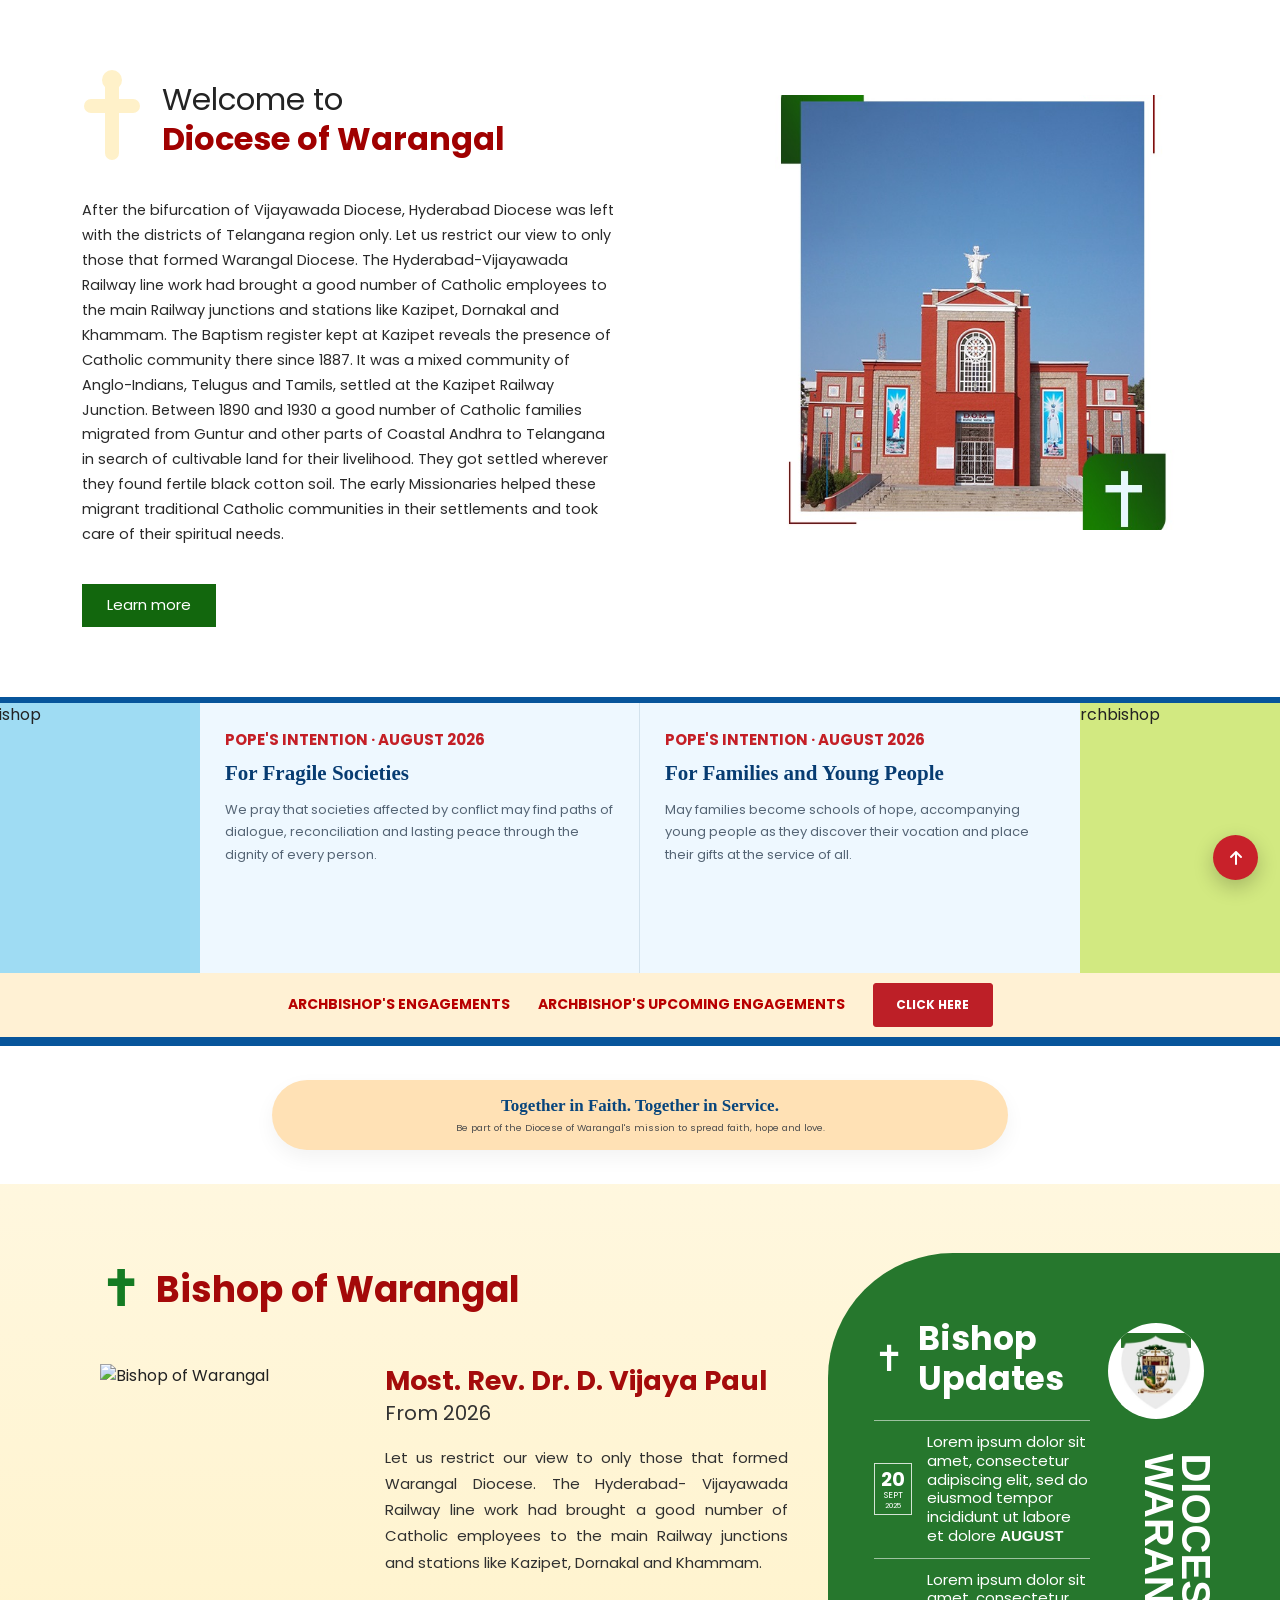
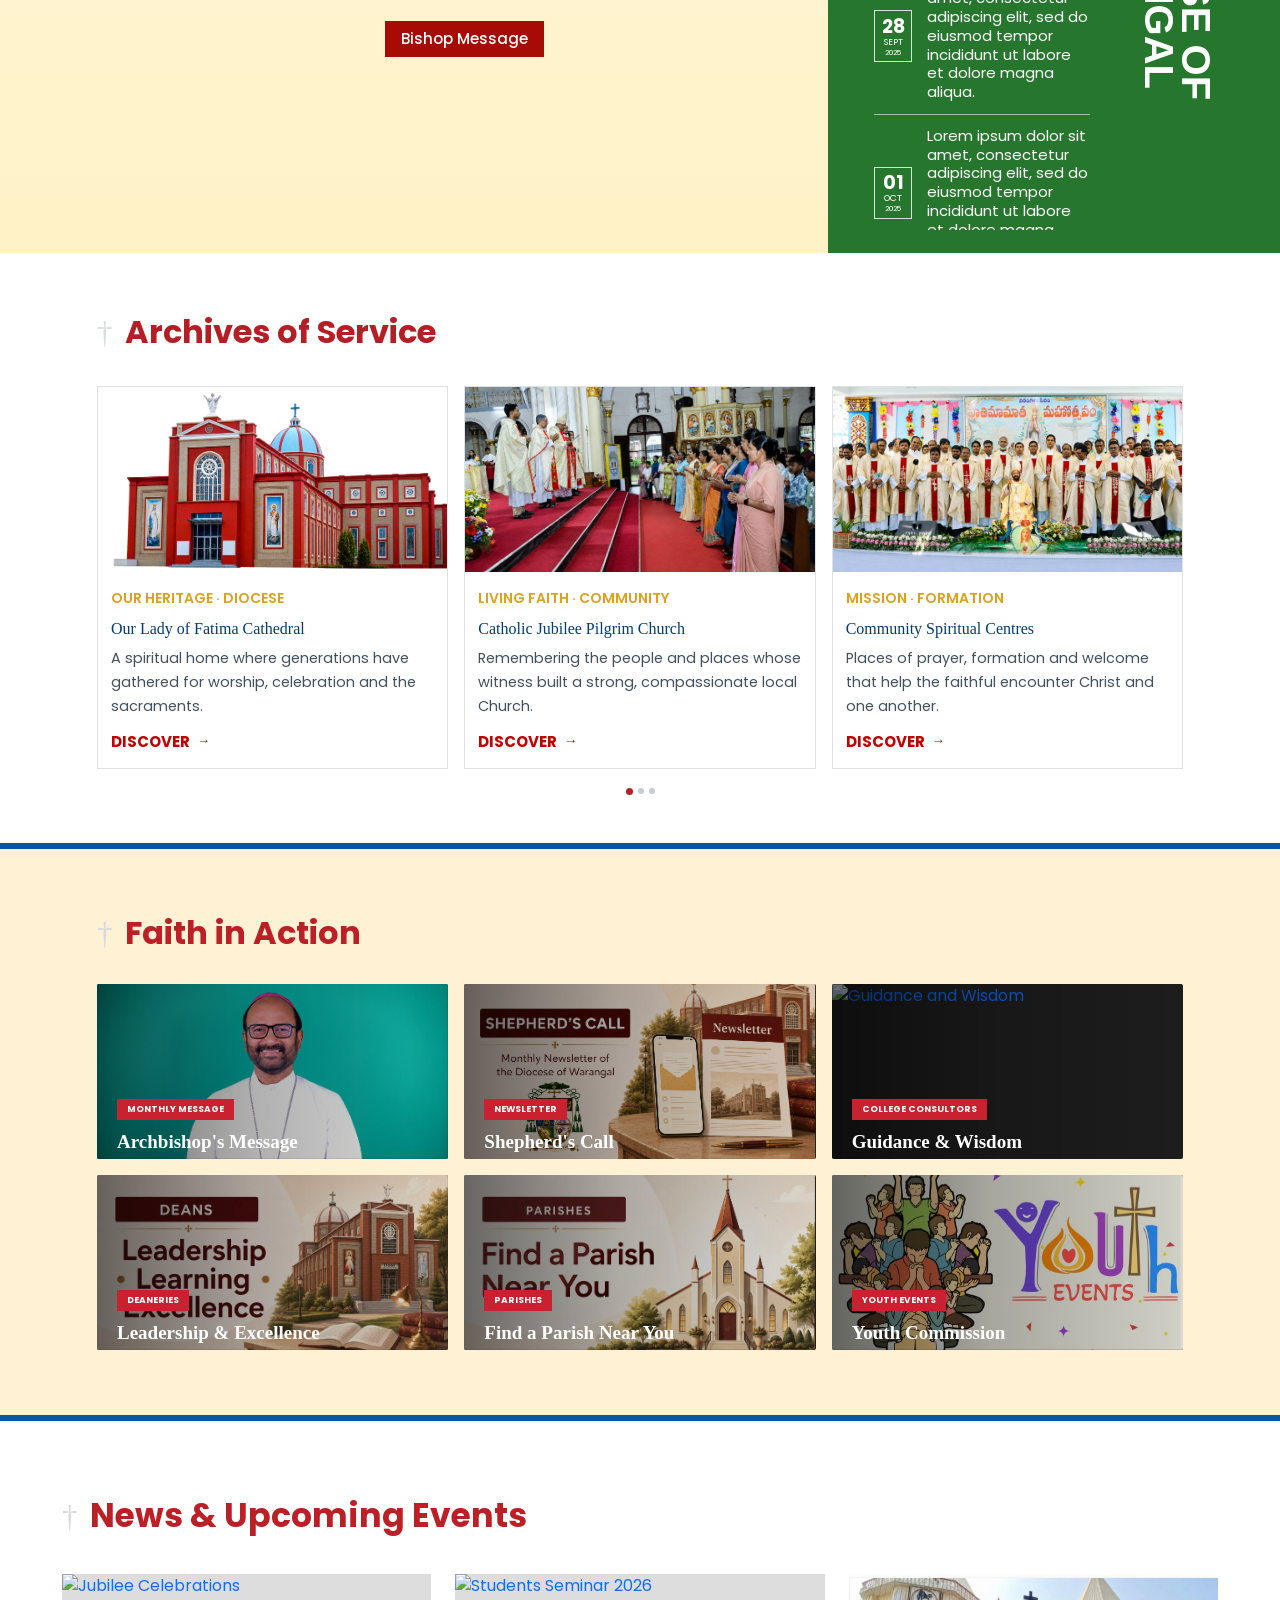
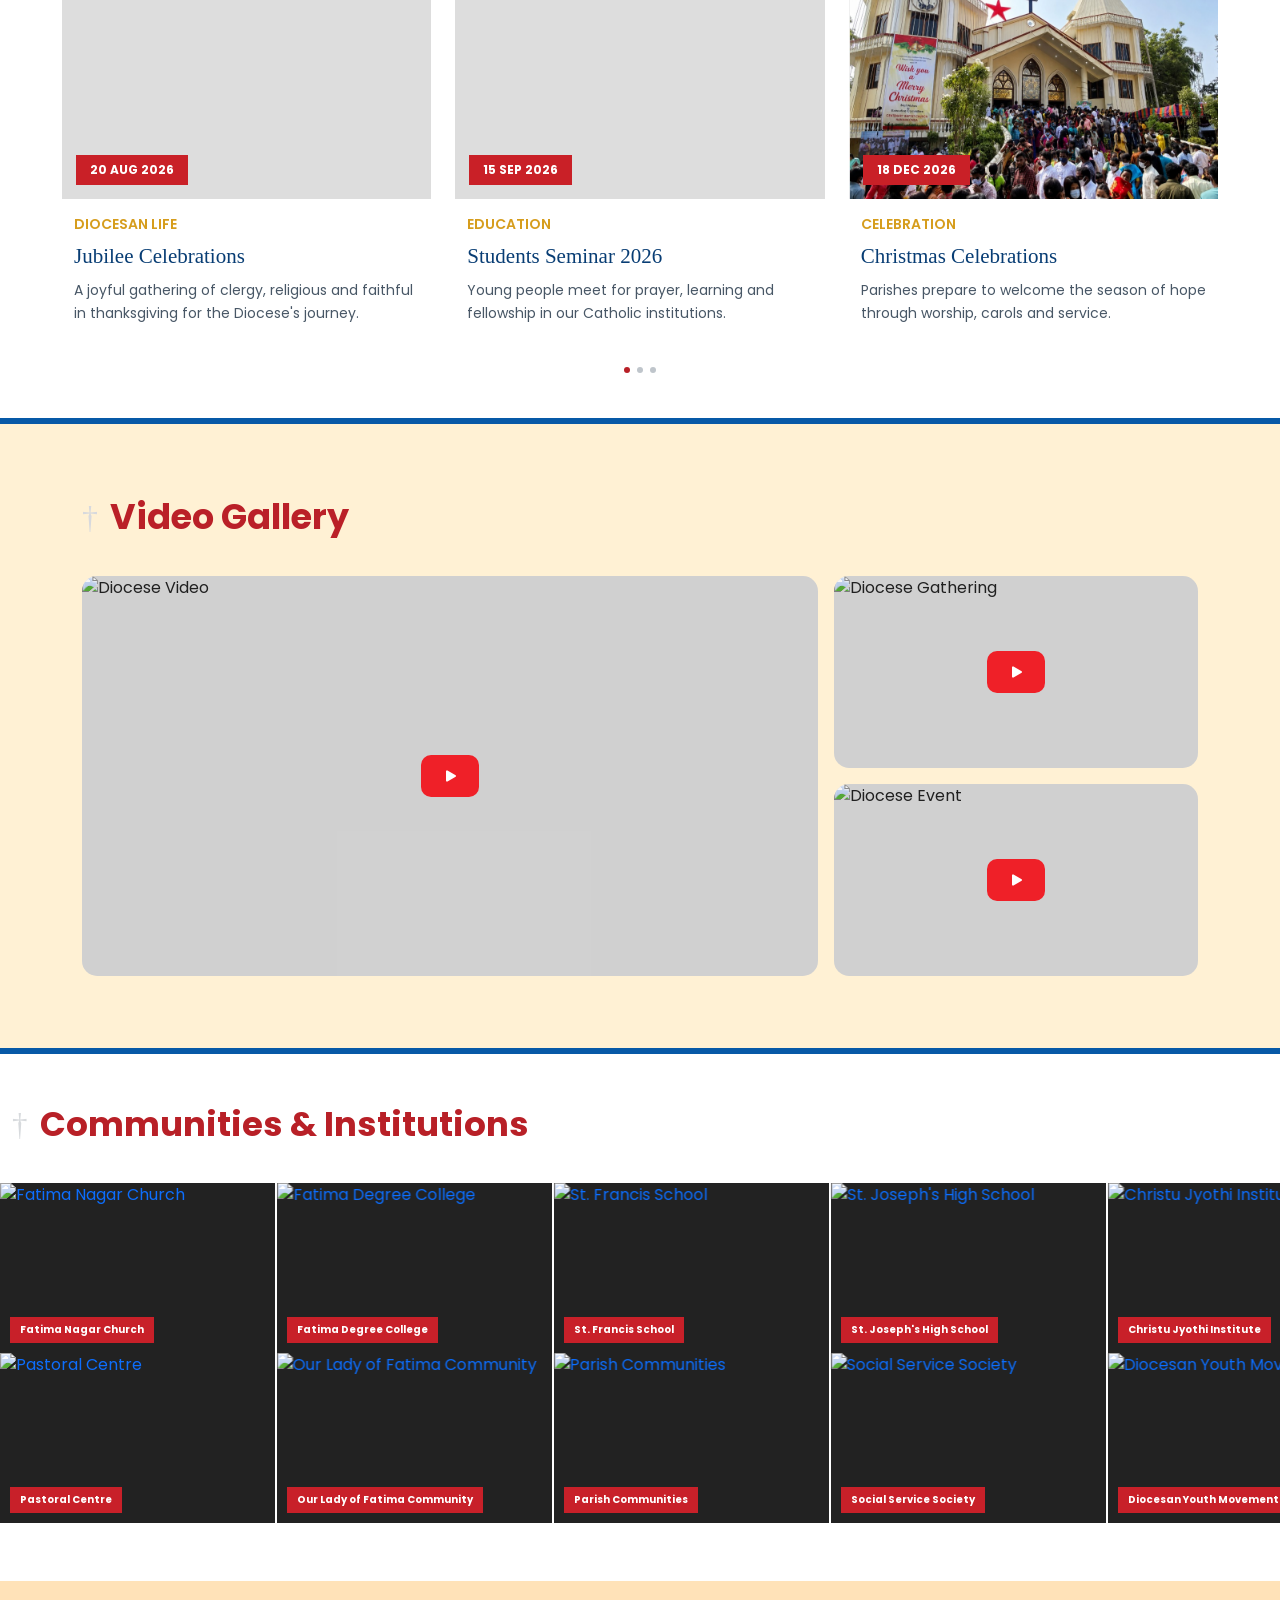
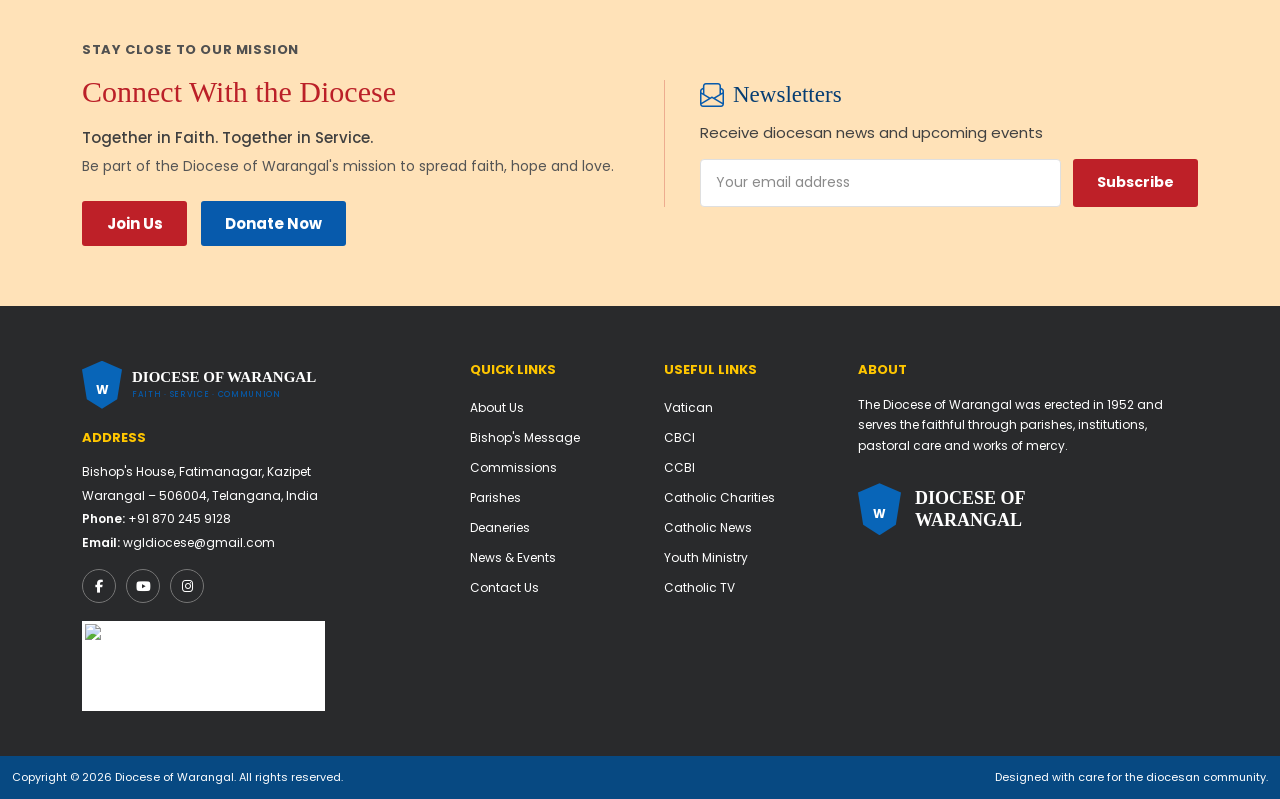
==== commit 6d3ed2b6: "Refactor code structure for improved readability and maintainability" ====
--- a/index-2.html
+++ b/index-2.html
@@ -1238,7 +1238,7 @@
 .warangal-engagement-link {
     color: #b80000;
 
-    font-size: 10px;
+    font-size: 14px;
     font-weight: 700;
 
     text-transform: uppercase;
@@ -1506,7 +1506,7 @@
 
     color: #4f4f4f;
 
-    font-size: 10px;
+    font-size: 14px;
     font-weight: 400;
 
     line-height: 1.5;
@@ -1535,7 +1535,7 @@
     }
 
     .warangal-mission-text {
-        font-size: 10px;
+        font-size: 14px;
     }
 
 }
@@ -1685,1224 +1685,7 @@
     }
 
 }
-
-
-/* SECTION */
-
-
-       
-        /* ==========================================================
-           MAIN SECTION
-        ========================================================== */
-
-        .warangal-bishop-section {
-            width: 100%;
-            position: relative;
-
-            background: #fdf0cd;
-
-            border-top: 5px solid #0759a7;
-            border-bottom: 5px solid #0759a7;
-
-            overflow: hidden;
-        }
-
-
-        /* ==========================================================
-           RIGHT BLUE BACKGROUND
-        ========================================================== */
-
-        .warangal-bishop-blue-bg {
-            position: absolute;
-
-            top: 0;
-            right: 0;
-
-            width: 36%;
-            height: 100%;
-
-            background: #105bac;
-
-            clip-path: polygon(23% 0, 100% 0, 100% 100%, 0 100%);
-
-            z-index: 1;
-        }
-
-
-        /* ==========================================================
-           BACKGROUND WATERMARK
-        ========================================================== */
-
-        .warangal-bishop-watermark {
-            position: absolute;
-
-            inset: 0;
-
-            background-image:
-                linear-gradient(
-                    rgba(255, 243, 214, 0.90),
-                    rgba(255, 243, 214, 0.90)
-                ),
-                url('assets/images/church-bg.jpg');
-
-            background-position: center;
-            background-size: cover;
-
-            opacity: 0.45;
-
-            z-index: 0;
-        }
-
-
-        /* ==========================================================
-           CONTAINER
-        ========================================================== */
-
-        .warangal-bishop-container {
-            position: relative;
-
-            max-width: 1240px;
-
-            padding-top: 65px;
-            padding-bottom: 65px;
-
-            z-index: 3;
-        }
-
-
-        /* ==========================================================
-           SECTION TITLE
-        ========================================================== */
-
-        .warangal-bishop-heading {
-            display: flex;
-            align-items: center;
-
-            gap: 12px;
-
-            margin-bottom: 48px;
-        }
-
-
-        .warangal-bishop-heading-cross {
-            color: #ffffff;
-
-            font-family: Georgia, serif;
-
-            font-size: 52px;
-            font-weight: 400;
-
-            line-height: 1;
-        }
-
-
-        .warangal-bishop-heading h2 {
-            margin: 0;
-
-            color: #bd1e26;
-
-            font-size: 34px;
-            font-weight: 700;
-
-            line-height: 1.2;
-        }
-
-
-
-        /* ==========================================================
-           BISHOP PROFILE AREA
-        ========================================================== */
-
-        .warangal-bishop-profile-row {
-            align-items: center;
-        }
-
-
-        /* ==========================================================
-           BISHOP IMAGE
-        ========================================================== */
-
-        .warangal-bishop-photo-wrap {
-            display: flex;
-            justify-content: center;
-            align-items: center;
-        }
-
-
-        .warangal-bishop-photo-frame {
-            width: 280px;
-            height: 365px;
-
-            padding: 4px;
-
-            background: #ffffff;
-
-            box-shadow: 0 10px 25px rgba(0, 0, 0, 0.08);
-        }
-
-
-        .warangal-bishop-photo-frame img {
-            width: 100%;
-            height: 100%;
-
-            display: block;
-
-            object-fit: cover;
-            object-position: center top;
-        }
-
-
-
-        /* ==========================================================
-           BISHOP CONTENT
-        ========================================================== */
-
-        .warangal-bishop-content {
-            padding: 20px 10px;
-        }
-
-
-        .warangal-bishop-name {
-            margin: 0 0 5px;
-
-            color: #b6000d;
-
-            font-size: 25px;
-            font-weight: 700;
-
-            line-height: 1.35;
-        }
-
-
-        .warangal-bishop-year {
-            margin: 0 0 18px;
-
-            color: #222222;
-
-            font-size: 16px;
-            font-weight: 400;
-        }
-
-
-        .warangal-bishop-description {
-            margin: 0;
-
-            color: #303030;
-
-            font-size: 13px;
-            font-weight: 400;
-
-            line-height: 1.75;
-        }
-
-
-        /* Diamond Shape */
-
-        .warangal-bishop-content {
-            position: relative;
-        }
-
-
-        .warangal-bishop-content::after {
-            content: "";
-
-            position: absolute;
-
-            width: 18px;
-            height: 65px;
-
-            right: 24px;
-            top: 48%;
-
-            background: rgba(241, 192, 92, 0.30);
-
-            transform: translateY(-50%);
-            clip-path: polygon(
-                50% 0,
-                100% 50%,
-                50% 100%,
-                0 50%
-            );
-        }
-
-
-
-        /* ==========================================================
-           BUTTON
-        ========================================================== */
-
-        .warangal-bishop-message-wrap {
-            margin-top: 24px;
-        }
-
-
-        .warangal-bishop-message-btn {
-            display: inline-flex;
-
-            align-items: center;
-            justify-content: center;
-
-            padding: 11px 23px;
-
-            background: #bb1f26;
-
-            border: 1px solid #bb1f26;
-            border-radius: 2px;
-
-            color: #ffffff;
-
-            font-size: 11px;
-            font-weight: 700;
-
-            text-decoration: none;
-
-            transition: all 0.3s ease;
-        }
-
-
-        .warangal-bishop-message-btn:hover {
-            background: #0759a7;
-            border-color: #0759a7;
-
-            color: #ffffff;
-
-            transform: translateY(-2px);
-        }
-
-
-
-        /* ==========================================================
-           UPDATES AREA
-        ========================================================== */
-
-        .warangal-updates-column {
-            position: relative;
-
-            display: flex;
-            align-items: center;
-            justify-content: flex-end;
-
-            z-index: 5;
-        }
-
-
-        .warangal-updates-panel {
-            width: 100%;
-            max-width: 400px;
-
-            position: relative;
-
-            background: #0759a7;
-
-            border-radius: 65px 0 0 65px;
-
-            padding: 45px 75px 35px 45px;
-
-            box-shadow: 0 14px 30px rgba(0, 0, 0, 0.08);
-
-            overflow: hidden;
-        }
-
-
-
-        /* ==========================================================
-           UPDATE HEADING
-        ========================================================== */
-
-        .warangal-updates-heading {
-            margin: 0 0 20px;
-
-            color: #ffffff;
-
-            font-family: 'Libre Baskerville', serif;
-
-            font-size: 20px;
-            font-weight: 700;
-
-            line-height: 1.4;
-        }
-
-
-
-        /* ==========================================================
-           MARQUEE AREA
-        ========================================================== */
-
-        .warangal-updates-marquee {
-            position: relative;
-
-            width: 100%;
-            height: 235px;
-
-            overflow: hidden;
-        }
-
-
-        /*
-           Fade top and bottom slightly for a smoother
-           scrolling appearance.
-        */
-
-        .warangal-updates-marquee::before,
-        .warangal-updates-marquee::after {
-            content: "";
-
-            position: absolute;
-
-            left: 0;
-            right: 0;
-
-            height: 18px;
-
-            pointer-events: none;
-
-            z-index: 4;
-        }
-
-
-        .warangal-updates-marquee::before {
-            top: 0;
-
-            background: linear-gradient(
-                to bottom,
-                #0759a7,
-                transparent
-            );
-        }
-
-
-        .warangal-updates-marquee::after {
-            bottom: 0;
-
-            background: linear-gradient(
-                to top,
-                #0759a7,
-                transparent
-            );
-        }
-
-
-
-        /* ==========================================================
-           MARQUEE TRACK
-        ========================================================== */
-
-        .warangal-updates-track {
-            display: flex;
-
-            flex-direction: column;
-
-            animation: warangalUpdatesScroll 18s linear infinite;
-
-            will-change: transform;
-        }
-
-
-
-        /* ==========================================================
-           IMPORTANT:
-           PAUSE WHEN USER HOVERS
-        ========================================================== */
-
-        .warangal-updates-panel:hover .warangal-updates-track {
-            animation-play-state: paused;
-        }
-
-
-
-        /* ==========================================================
-           MARQUEE ANIMATION
-        ========================================================== */
-
-        @keyframes warangalUpdatesScroll {
-
-            0% {
-                transform: translateY(0);
-            }
-
-            100% {
-                transform: translateY(-50%);
-            }
-
-        }
-
-
-
-        /* ==========================================================
-           UPDATE ITEM
-        ========================================================== */
-
-        .warangal-update-item {
-            display: flex;
-            align-items: flex-start;
-
-            gap: 15px;
-
-            min-height: 62px;
-
-            padding: 10px 0;
-
-            border-bottom: 1px solid rgba(255, 255, 255, 0.15);
-        }
-
-
-
-        /* ==========================================================
-           DATE BOX
-        ========================================================== */
-
-        .warangal-update-date {
-            width: 42px;
-            height: 42px;
-
-            flex: 0 0 42px;
-
-            display: flex;
-            flex-direction: column;
-
-            align-items: center;
-            justify-content: center;
-
-            border: 1px solid rgba(255, 255, 255, 0.65);
-
-            border-radius: 2px;
-
-            color: #ffffff;
-
-            font-size: 9px;
-            font-weight: 600;
-
-            line-height: 1.05;
-
-            text-align: center;
-        }
-
-
-        .warangal-update-date strong {
-            display: block;
-
-            font-size: 10px;
-            font-weight: 700;
-        }
-
-
-
-        /* ==========================================================
-           UPDATE TEXT
-        ========================================================== */
-
-        .warangal-update-text {
-            margin: 0;
-
-            color: #ffffff;
-
-            font-size: 10px;
-            font-weight: 500;
-
-            line-height: 1.5;
-        }
-
-
-
-        /* ==========================================================
-           WHITE CIRCLE CROSS
-        ========================================================== */
-
-        .warangal-updates-cross-circle {
-            position: absolute;
-
-            top: 38px;
-            right: 30px;
-
-            width: 72px;
-            height: 72px;
-
-            background: #ffffff;
-
-            border-radius: 50%;
-
-            display: flex;
-
-            align-items: center;
-            justify-content: center;
-
-            z-index: 6;
-        }
-
-
-        .warangal-updates-cross-circle span {
-            color: #e0a52d;
-
-            font-size: 30px;
-
-            line-height: 1;
-        }
-
-
-
-        /* ==========================================================
-           VERTICAL DIOCESE TEXT
-        ========================================================== */
-
-     .warangal-updates-vertical-title {
-    position: absolute;
-    right: -38px;
-    top: 57%;
-    transform: translateY(-50%) rotate(90deg);
-    transform-origin: center;
-    color: #ffffff;
-    font-size: 24px;
-    font-weight: 700;
-    line-height: 1.25;
-    text-align: center;
-    letter-spacing: 1px;
-    white-space: nowrap;
-}
-
-
-        /* ==========================================================
-           1400PX+
-        ========================================================== */
-
-        @media (min-width: 1400px) {
-
-            .warangal-bishop-container {
-                max-width: 1240px;
-            }
-
-            .warangal-updates-panel {
-                max-width: 400px;
-            }
-
-        }
-
-
-
-        /* ==========================================================
-           1200 - 1399
-        ========================================================== */
-
-        @media (min-width: 1200px) and (max-width: 1399.98px) {
-
-            .warangal-bishop-container {
-                max-width: 1140px;
-
-                padding-top: 55px;
-                padding-bottom: 55px;
-            }
-
-
-            .warangal-bishop-heading {
-                margin-bottom: 38px;
-            }
-
-
-            .warangal-bishop-heading h2 {
-                font-size: 30px;
-            }
-
-
-            .warangal-bishop-photo-frame {
-                width: 250px;
-                height: 330px;
-            }
-
-
-            .warangal-bishop-name {
-                font-size: 22px;
-            }
-
-
-            .warangal-bishop-description {
-                font-size: 12px;
-            }
-
-
-            .warangal-updates-panel {
-                max-width: 360px;
-
-                padding:
-                    40px
-                    65px
-                    30px
-                    38px;
-            }
-
-
-            .warangal-updates-heading {
-                font-size: 18px;
-            }
-
-
-            .warangal-updates-vertical-title {
-                font-size: 21px;
-            }
-
-        }
-
-
-
-        /* ==========================================================
-           992 - 1199
-        ========================================================== */
-
-        @media (min-width: 992px) and (max-width: 1199.98px) {
-
-            .warangal-bishop-container {
-                padding-top: 50px;
-                padding-bottom: 50px;
-            }
-
-
-            .warangal-bishop-heading {
-                margin-bottom: 32px;
-            }
-
-
-            .warangal-bishop-heading h2 {
-                font-size: 27px;
-            }
-
-
-            .warangal-bishop-heading-cross {
-                font-size: 44px;
-            }
-
-
-            .warangal-bishop-photo-frame {
-                width: 215px;
-                height: 290px;
-            }
-
-
-            .warangal-bishop-name {
-                font-size: 19px;
-            }
-
-
-            .warangal-bishop-year {
-                font-size: 14px;
-            }
-
-
-            .warangal-bishop-description {
-                font-size: 11px;
-                line-height: 1.7;
-            }
-
-
-            .warangal-updates-panel {
-                padding:
-                    35px
-                    55px
-                    28px
-                    30px;
-
-                border-radius: 55px 0 0 55px;
-            }
-
-
-            .warangal-updates-heading {
-                font-size: 17px;
-            }
-
-
-            .warangal-updates-marquee {
-                height: 215px;
-            }
-
-
-            .warangal-update-text {
-                font-size: 9px;
-            }
-
-
-            .warangal-updates-cross-circle {
-                width: 60px;
-                height: 60px;
-
-                right: 16px;
-            }
-
-
-            .warangal-updates-cross-circle span {
-                font-size: 26px;
-            }
-
-
-            .warangal-updates-vertical-title {
-                right: 6px;
-
-                font-size: 18px;
-            }
-
-        }
-
-
-
-        /* ==========================================================
-           TABLET
-           768 - 991
-        ========================================================== */
-
-        @media (min-width: 768px) and (max-width: 991.98px) {
-
-            .warangal-bishop-blue-bg {
-                display: none;
-            }
-
-
-            .warangal-bishop-container {
-                max-width: 720px;
-
-                padding-top: 45px;
-                padding-bottom: 45px;
-            }
-
-
-            .warangal-bishop-heading {
-                justify-content: center;
-
-                margin-bottom: 35px;
-            }
-
-
-            .warangal-bishop-heading h2 {
-                font-size: 28px;
-            }
-
-
-            .warangal-bishop-photo-frame {
-                width: 250px;
-                height: 330px;
-            }
-
-
-            .warangal-bishop-content {
-                padding: 30px 10px;
-
-                text-align: center;
-            }
-
-
-            .warangal-bishop-content::after {
-                display: none;
-            }
-
-
-            .warangal-bishop-name {
-                font-size: 22px;
-            }
-
-
-            .warangal-bishop-description {
-                max-width: 580px;
-
-                margin: auto;
-
-                font-size: 13px;
-            }
-
-
-            .warangal-updates-column {
-                margin-top: 40px;
-
-                justify-content: center;
-            }
-
-
-            .warangal-updates-panel {
-                max-width: 600px;
-
-                border-radius: 55px;
-
-                padding: 40px 80px 35px 45px;
-            }
-
-
-            .warangal-updates-marquee {
-                height: 230px;
-            }
-
-
-            .warangal-updates-cross-circle {
-                right: 25px;
-            }
-
-
-            .warangal-updates-vertical-title {
-                right: 13px;
-
-                font-size: 20px;
-            }
-
-        }
-
-
-
-        /* ==========================================================
-           576 - 767
-        ========================================================== */
-
-        @media (min-width: 576px) and (max-width: 767.98px) {
-
-            .warangal-bishop-blue-bg {
-                display: none;
-            }
-
-
-            .warangal-bishop-container {
-                max-width: 540px;
-
-                padding-top: 40px;
-                padding-bottom: 40px;
-            }
-
-
-            .warangal-bishop-heading {
-                justify-content: center;
-
-                margin-bottom: 30px;
-            }
-
-
-            .warangal-bishop-heading h2 {
-                font-size: 25px;
-            }
-
-
-            .warangal-bishop-heading-cross {
-                color: #0759a7;
-
-                font-size: 42px;
-            }
-
-
-            .warangal-bishop-photo-frame {
-                width: 230px;
-                height: 305px;
-            }
-
-
-            .warangal-bishop-content {
-                padding: 28px 10px;
-
-                text-align: center;
-            }
-
-
-            .warangal-bishop-content::after {
-                display: none;
-            }
-
-
-            .warangal-bishop-name {
-                font-size: 21px;
-            }
-
-
-            .warangal-bishop-year {
-                font-size: 14px;
-            }
-
-
-            .warangal-bishop-description {
-                font-size: 12.5px;
-
-                line-height: 1.75;
-            }
-
-
-            .warangal-updates-column {
-                margin-top: 25px;
-            }
-
-
-            .warangal-updates-panel {
-                max-width: 500px;
-
-                margin: auto;
-
-                border-radius: 45px;
-
-                padding:
-                    35px
-                    65px
-                    30px
-                    35px;
-            }
-
-
-            .warangal-updates-vertical-title {
-                font-size: 18px;
-            }
-
-        }
-
-
-
-        /* ==========================================================
-           MOBILE
-           BELOW 576
-        ========================================================== */
-
-        @media (max-width: 575.98px) {
-
-            .warangal-bishop-section {
-                border-top-width: 4px;
-                border-bottom-width: 4px;
-            }
-
-
-            .warangal-bishop-blue-bg {
-                display: none;
-            }
-
-
-            .warangal-bishop-container {
-                padding:
-                    35px
-                    18px
-                    40px;
-            }
-
-
-            /* Heading */
-
-            .warangal-bishop-heading {
-                justify-content: center;
-
-                gap: 8px;
-
-                margin-bottom: 28px;
-            }
-
-
-            .warangal-bishop-heading-cross {
-                color: #0759a7;
-
-                font-size: 37px;
-            }
-
-
-            .warangal-bishop-heading h2 {
-                font-size: 23px;
-            }
-
-
-            /* Bishop Image */
-
-            .warangal-bishop-photo-frame {
-                width: 205px;
-                height: 275px;
-            }
-
-
-            /* Content */
-
-            .warangal-bishop-content {
-                padding: 25px 0;
-
-                text-align: center;
-            }
-
-
-            .warangal-bishop-content::after {
-                display: none;
-            }
-
-
-            .warangal-bishop-name {
-                font-size: 19px;
-
-                line-height: 1.4;
-            }
-
-
-            .warangal-bishop-year {
-                margin-bottom: 14px;
-
-                font-size: 13px;
-            }
-
-
-            .warangal-bishop-description {
-                font-size: 12px;
-
-                line-height: 1.75;
-            }
-
-
-            .warangal-bishop-message-wrap {
-                margin-top: 20px;
-            }
-
-
-            /* Updates */
-
-            .warangal-updates-column {
-                margin-top: 15px;
-            }
-
-
-            .warangal-updates-panel {
-                width: 100%;
-
-                max-width: 100%;
-
-                border-radius: 35px;
-
-                padding:
-                    30px
-                    25px
-                    28px;
-            }
-
-
-            .warangal-updates-heading {
-                padding-right: 55px;
-
-                font-size: 17px;
-            }
-
-
-            .warangal-updates-marquee {
-                height: 220px;
-            }
-
-
-            .warangal-update-item {
-                gap: 12px;
-            }
-
-
-            .warangal-update-text {
-                font-size: 9.5px;
-            }
-
-
-            .warangal-updates-cross-circle {
-                top: 20px;
-                right: 20px;
-
-                width: 50px;
-                height: 50px;
-            }
-
-
-            .warangal-updates-cross-circle span {
-                font-size: 22px;
-            }
-
-
-            /*
-               On mobile the vertical text becomes normal text
-               so it does not consume horizontal space.
-            */
-
-            .warangal-updates-vertical-title {
-                position: relative;
-
-                top: auto;
-                right: auto;
-
-                transform: none;
-
-                display: block;
-
-                margin-top: 18px;
-
-                padding-top: 15px;
-
-                border-top: 1px solid rgba(255, 255, 255, 0.20);
-
-                font-size: 14px;
-
-                letter-spacing: 1.5px;
-
-                text-align: center;
-            }
-
-        }
-
-
-
-        /* ==========================================================
-           VERY SMALL MOBILE
-        ========================================================== */
-
-        @media (max-width: 380px) {
-
-            .warangal-bishop-heading h2 {
-                font-size: 20px;
-            }
-
-
-            .warangal-bishop-photo-frame {
-                width: 185px;
-                height: 250px;
-            }
-
-
-            .warangal-bishop-name {
-                font-size: 17px;
-            }
-
-
-            .warangal-updates-panel {
-                padding:
-                    28px
-                    18px
-                    25px;
-            }
-
-
-            .warangal-updates-heading {
-                font-size: 15px;
-            }
-
-
-            .warangal-update-date {
-                width: 38px;
-                height: 38px;
-
-                flex-basis: 38px;
-            }
-
-
-            .warangal-update-text {
-                font-size: 9px;
-            }
-
-        }
-
-    </style>             
-     <style>
-
-        /* ==========================================================
-           GLOBAL
-        ========================================================== */
-
-        * {
-            margin: 0;
-            padding: 0;
-            box-sizing: border-box;
-        }
-
-
-        html,
-        body {
-            width: 100%;
-            overflow-x: hidden;
-        }
-
-
-        body {
-            font-family: 'Poppins', sans-serif;
-            background: #ffffff;
-        }
-
-
+ 
 
         /* ==========================================================
            ARCHIVES SECTION
@@ -3064,36 +1847,25 @@
 
         /* category */
 
-        .warangal-archive-category {
-            margin: 0 0 8px;
-
-            color: #dda121;
-
-            font-size: 9px;
-            font-weight: 600;
-
-            line-height: 1.4;
-
-            text-transform: uppercase;
-        }
-
+       .warangal-archive-category {
+    margin: 0 0 8px;
+    color: #dda121;
+    font-size: 14px;
+    font-weight: 600;
+    line-height: 1.4;
+    text-transform: uppercase;
+}
 
 
         /* title */
-
-        .warangal-archive-title {
-            margin: 0 0 7px;
-
-            color: #023c72;
-
-            font-family: 'Libre Baskerville', serif;
-
-            font-size: 17px;
-            font-weight: 400;
-
-            line-height: 1.45;
-        }
-
+.warangal-archive-title {
+    margin: 0 0 7px;
+    color: #023c72;
+    font-family: 'Libre Baskerville', serif;
+    font-size: 21px;
+    font-weight: 400;
+    line-height: 1.45;
+}
 
 
         /* text */
@@ -3103,7 +1875,7 @@
 
             color: #42515e;
 
-            font-size: 10.5px;
+            font-size: 14.5px;
             font-weight: 400;
 
             line-height: 1.65;
@@ -3128,7 +1900,7 @@
 
             color: #c00000;
 
-            font-size: 9px;
+            font-size: 15px;
             font-weight: 700;
 
             line-height: 1.4;
@@ -3644,7 +2416,7 @@
 
 .faith-action-content {
     position: relative;
-
+    top: 90px;
     z-index: 3;
 
     height: 100%;
@@ -5668,7 +4440,7 @@
 
     color: #414141;
 
-    font-size: 13px;
+    font-size: 15px;
     font-weight: 400;
 
     line-height: 1.5;
@@ -6789,6 +5561,770 @@
 }
 
 </style>
+
+<style>
+    /* ======================================================
+   BISHOP OF WARANGAL
+====================================================== */
+/* ==========================================
+   BISHOP UPDATES VERTICAL MARQUEE
+========================================== */
+
+.warangal-updates-marquee {
+    width: 100%;
+    height: 410px;
+
+    overflow: hidden;
+
+    position: relative;
+}
+
+
+/* MOVING TRACK */
+
+.warangal-updates-track {
+    display: flex;
+    flex-direction: column;
+
+    animation: warangalBishopMarquee 18s linear infinite;
+}
+
+
+/* PAUSE ON HOVER */
+
+.warangal-updates-marquee:hover .warangal-updates-track {
+    animation-play-state: paused;
+}
+
+
+/* MARQUEE ANIMATION */
+
+@keyframes warangalBishopMarquee {
+
+    from {
+        transform: translateY(0);
+    }
+
+    to {
+        transform: translateY(-50%);
+    }
+
+}
+
+
+/* UPDATE ROW */
+
+.warangal-update-item {
+    flex-shrink: 0;
+
+    min-height: 103px;
+
+    display: grid;
+
+    grid-template-columns: 42px 1fr;
+
+    align-items: center;
+
+    column-gap: 15px;
+
+    border-top: 1px solid rgba(255,255,255,0.55);
+
+    padding: 12px 0;
+}
+
+
+/* DATE BOX */
+
+.warangal-update-date {
+    width: 40px;
+    height: 52px;
+
+    border: 1px solid rgba(255,255,255,0.8);
+
+    display: flex;
+    flex-direction: column;
+
+    justify-content: center;
+    align-items: center;
+
+    color: #fff;
+
+    line-height: 1;
+}
+
+
+.warangal-update-date strong {
+    font-size: 19px;
+    font-weight: 700;
+}
+
+
+.warangal-update-date span {
+    font-size: 9px;
+    margin-top: 3px;
+}
+
+
+.warangal-update-date small {
+    font-size: 7px;
+    margin-top: 2px;
+}
+
+
+/* UPDATE TEXT */
+
+.warangal-update-item p {
+    margin: 0;
+
+    color: #fff;
+
+    font-size: 15px;
+    line-height: 1.3;
+}
+
+
+/* MOBILE */
+
+@media (max-width: 767px) {
+
+    .warangal-updates-marquee {
+        height: 360px;
+    }
+
+    .warangal-updates-track {
+        animation-duration: 20s;
+    }
+
+    .warangal-update-item {
+        min-height: 90px;
+
+        grid-template-columns: 40px 1fr;
+
+        column-gap: 12px;
+    }
+
+    .warangal-update-item p {
+        font-size: 13px;
+    }
+
+}
+.warangal-bishop-section {
+    width: 100%;
+    min-height: 665px;
+    background:
+        linear-gradient(
+            rgba(255, 246, 218, 0.88),
+            rgba(255, 240, 190, 0.88)
+        ),
+        url("assets/images/church-bg.jpg");
+
+    background-size: cover;
+    background-position: center;
+    background-repeat: no-repeat;
+
+    overflow: hidden;
+}
+
+
+/* MAIN LAYOUT */
+
+.warangal-bishop-main {
+    width: 100%;
+    min-height: 665px;
+
+    display: grid;
+    grid-template-columns: 64.7% 35.3%;
+
+    align-items: start;
+}
+
+
+/* ======================================================
+   LEFT SIDE
+====================================================== */
+
+.warangal-bishop-left {
+    padding-top: 82px;
+    padding-left: clamp(40px, 17.5vw, 280px);
+    padding-right: 40px;
+}
+
+
+/* HEADING */
+
+.warangal-bishop-heading {
+    display: flex;
+    align-items: center;
+    gap: 16px;
+
+    margin-bottom: 68px;
+}
+
+.warangal-cross {
+    color: #147b23;
+    font-size: 48px;
+    font-weight: 700;
+    line-height: 1;
+}
+
+.warangal-bishop-heading h2 {
+    margin: 0;
+
+    color: #a40909;
+
+    font-size: 36px;
+    line-height: 1.2;
+    font-weight: 700;
+}
+
+
+/* PROFILE */
+
+.warangal-bishop-profile {
+    display: flex;
+    align-items: flex-start;
+    gap: 30px;
+}
+
+
+/* IMAGE */
+
+.warangal-bishop-image {
+    width: 255px;
+    min-width: 255px;
+    height: 330px;
+
+    overflow: hidden;
+}
+
+.warangal-bishop-image img {
+    width: 100%;
+    height: 100%;
+
+    object-fit: cover;
+    object-position: center top;
+
+    display: block;
+}
+
+
+/* CONTENT */
+
+.warangal-bishop-content {
+    max-width: 470px;
+}
+
+.warangal-bishop-content h3 {
+    margin: 0 0 3px;
+
+    color: #a40b0b;
+
+    font-size: 27px;
+    line-height: 1.25;
+    font-weight: 700;
+}
+
+.warangal-bishop-content h5 {
+    margin: 0 0 20px;
+
+    font-size: 20px;
+    font-weight: 400;
+
+    color: #333;
+}
+
+.warangal-bishop-content p {
+    margin: 0 0 45px;
+
+    color: #303030;
+
+    font-size: 18px;
+    line-height: 1.75;
+
+    text-align: justify;
+}
+
+
+/* BUTTON */
+
+.warangal-bishop-btn {
+    display: inline-flex;
+    align-items: center;
+    justify-content: center;
+
+    min-height: 36px;
+
+    padding: 7px 16px;
+
+    background: #a60b06;
+    color: #fff;
+
+    text-decoration: none;
+
+    font-size: 15px;
+    font-weight: 500;
+
+    transition: 0.3s ease;
+}
+
+.warangal-bishop-btn:hover {
+    background: #7f0704;
+    color: #fff;
+}
+
+
+/* ======================================================
+   RIGHT GREEN PANEL
+====================================================== */
+
+.warangal-bishop-updates {
+    width: 100%;
+    height: 600px;
+    margin-top: 69px;
+    background: #26772d;
+    position: relative;
+    overflow: hidden;
+    border-top-left-radius: 125px;
+}
+
+
+/* INNER */
+
+.warangal-updates-inner {
+    height: 100%;
+
+    position: relative;
+
+    padding:
+        66px
+        235px
+        30px
+        46px;
+}
+
+
+/* UPDATES HEADING */
+
+.warangal-updates-heading {
+    display: flex;
+    align-items: center;
+
+    gap: 14px;
+
+    margin-bottom: 22px;
+}
+
+.warangal-updates-heading span {
+    color: #fff;
+
+    font-size: 36px;
+    line-height: 1;
+}
+
+.warangal-updates-heading h3 {
+    margin: 0;
+
+    color: #fff;
+
+    font-size: 33px;
+    font-weight: 700;
+}
+
+
+/* UPDATE ROW */
+
+.warangal-update-item {
+    display: grid;
+
+    grid-template-columns: 38px 1fr;
+
+    column-gap: 15px;
+
+    align-items: center;
+
+    min-height: 105px;
+
+    border-top: 1px solid rgba(255, 255, 255, 0.55);
+}
+
+
+/* DATE */
+
+.warangal-update-date {
+    width: 38px;
+    min-height: 49px;
+
+    border: 1px solid rgba(255, 255, 255, 0.8);
+
+    display: flex;
+    flex-direction: column;
+
+    align-items: center;
+    justify-content: center;
+
+    color: #fff;
+
+    line-height: 1;
+}
+
+.warangal-update-date strong {
+    font-size: 19px;
+    font-weight: 700;
+}
+
+.warangal-update-date span {
+    margin-top: 2px;
+
+    font-size: 9px;
+}
+
+.warangal-update-date small {
+    margin-top: 2px;
+
+    font-size: 7px;
+}
+
+
+/* UPDATE TEXT */
+
+.warangal-update-item p {
+    margin: 0;
+
+    color: #fff;
+
+    font-size: 15px;
+    line-height: 1.25;
+
+    font-weight: 400;
+}
+
+.warangal-update-item p strong {
+    font-weight: 800;
+}
+
+
+/* ======================================================
+   LOGO
+====================================================== */
+
+.warangal-diocese-logo {
+    position: absolute;
+
+    top: 70px;
+    right: 76px;
+
+    width: 96px;
+    height: 96px;
+
+    border-radius: 50%;
+
+    background: #fff;
+
+    display: flex;
+    align-items: center;
+    justify-content: center;
+
+    overflow: hidden;
+
+    z-index: 3;
+}
+
+.warangal-diocese-logo img {
+    width: 80%;
+    height: 80%;
+
+    object-fit: contain;
+}
+
+
+/* ======================================================
+   VERTICAL DIOCESE TITLE
+====================================================== */
+
+.warangal-vertical-title {
+    position: absolute;
+    right: -21px;
+    top: 287px;
+    color: #fff;
+    font-size: 48px;
+    line-height: 0.92;
+    font-weight: 800;
+    white-space: nowrap;
+    transform: rotate(90deg);
+    transform-origin: center;
+}
+
+/* ======================================================
+   LARGE LAPTOP
+====================================================== */
+
+@media (max-width: 1399px) {
+
+    .warangal-bishop-left {
+        padding-left: 100px;
+    }
+
+    .warangal-bishop-heading {
+        margin-bottom: 50px;
+    }
+
+    .warangal-bishop-content p {
+        font-size: 15px;
+    }
+
+    .warangal-updates-inner {
+        padding-right: 190px;
+    }
+
+    .warangal-vertical-title {
+        font-size: 40px;
+    }
+
+}
+
+
+/* ======================================================
+   TABLET
+====================================================== */
+
+@media (max-width: 991px) {
+
+    .warangal-bishop-section,
+    .warangal-bishop-main {
+        min-height: auto;
+    }
+
+    .warangal-bishop-main {
+        display: block;
+    }
+
+
+    /* LEFT */
+
+    .warangal-bishop-left {
+        padding: 60px 40px;
+    }
+
+    .warangal-bishop-heading {
+        margin-bottom: 40px;
+    }
+
+    .warangal-bishop-profile {
+        justify-content: center;
+    }
+
+
+    /* RIGHT */
+
+    .warangal-bishop-updates {
+        height: auto;
+
+        margin-top: 0;
+
+        border-top-left-radius: 90px;
+    }
+
+    .warangal-updates-inner {
+        min-height: 560px;
+
+        padding:
+            70px
+            220px
+            40px
+            60px;
+    }
+
+}
+
+
+/* ======================================================
+   MOBILE
+====================================================== */
+
+@media (max-width: 767px) {
+
+    .warangal-bishop-left {
+        padding: 45px 20px;
+    }
+
+
+    /* HEADING */
+
+    .warangal-bishop-heading {
+        gap: 10px;
+
+        margin-bottom: 32px;
+    }
+
+    .warangal-cross {
+        font-size: 34px;
+    }
+
+    .warangal-bishop-heading h2 {
+        font-size: 27px;
+    }
+
+
+    /* PROFILE */
+
+    .warangal-bishop-profile {
+        flex-direction: column;
+
+        align-items: center;
+
+        gap: 24px;
+    }
+
+    .warangal-bishop-image {
+        width: min(100%, 310px);
+        min-width: 0;
+
+        height: 380px;
+    }
+
+    .warangal-bishop-content {
+        max-width: 100%;
+    }
+
+    .warangal-bishop-content h3 {
+        font-size: 23px;
+    }
+
+    .warangal-bishop-content h5 {
+        font-size: 17px;
+
+        margin-bottom: 20px;
+    }
+
+    .warangal-bishop-content p {
+        font-size: 15px;
+
+        line-height: 1.7;
+
+        margin-bottom: 30px;
+
+        text-align: left;
+    }
+
+
+    /* GREEN */
+
+    .warangal-bishop-updates {
+        border-top-left-radius: 70px;
+    }
+
+    .warangal-updates-inner {
+        min-height: auto;
+
+        padding:
+            60px
+            25px
+            45px;
+    }
+
+    .warangal-updates-heading {
+        padding-right: 80px;
+    }
+
+    .warangal-updates-heading h3 {
+        font-size: 22px;
+    }
+
+
+    /* UPDATE ITEMS */
+
+    .warangal-update-item {
+        grid-template-columns: 45px 1fr;
+
+        column-gap: 14px;
+
+        min-height: 105px;
+    }
+
+    .warangal-update-date {
+        width: 40px;
+    }
+
+    .warangal-update-item p {
+        font-size: 13px;
+    }
+
+
+    /* LOGO */
+
+    .warangal-diocese-logo {
+        top: 35px;
+        right: 22px;
+
+        width: 70px;
+        height: 70px;
+    }
+
+
+    /* REMOVE VERTICAL TEXT MOBILE */
+
+    .warangal-vertical-title {
+        position: static;
+
+        margin-top: 30px;
+
+        transform: none;
+
+        white-space: normal;
+
+        text-align: center;
+
+        font-size: 32px;
+        line-height: 1;
+
+        opacity: 0.15;
+    }
+
+}
+
+
+/* ======================================================
+   SMALL MOBILE
+====================================================== */
+
+@media (max-width: 480px) {
+
+    .warangal-bishop-left {
+        padding-left: 16px;
+        padding-right: 16px;
+    }
+
+    .warangal-bishop-heading h2 {
+        font-size: 24px;
+    }
+
+    .warangal-cross {
+        font-size: 31px;
+    }
+
+    .warangal-bishop-image {
+        height: 350px;
+    }
+
+    .warangal-bishop-content h3 {
+        font-size: 21px;
+    }
+
+    .warangal-bishop-updates {
+        border-top-left-radius: 55px;
+    }
+
+    .warangal-updates-inner {
+        padding:
+            55px
+            18px
+            35px;
+    }
+
+}
+</style>
+
+
 </head>
 
 
@@ -6924,7 +6460,7 @@
                     <div class="dow-about-image-wrapper">
 
                         <img
-                            src="assets/welcome-church.jpg"
+                            src="welcome-church.jpg"
                             alt="Diocese of Warangal Church"
                             class="img-fluid dow-about-main-image"
                         >
@@ -7142,394 +6678,204 @@
 
 <section class="warangal-bishop-section">
 
-
-    <!-- Background Church Image -->
-    <div class="warangal-bishop-watermark"></div>
-
-
-    <!-- Right Blue Shape -->
-    <div class="warangal-bishop-blue-bg"></div>
-
-
-    <div class="container warangal-bishop-container">
-
-
-        <!-- ======================================================
-             HEADING
-        ======================================================= -->
-
-        <div
-            class="warangal-bishop-heading"
-            data-aos="fade-right"
-            data-aos-duration="900"
-            data-aos-offset="80"
-        >
-
-            <span class="warangal-bishop-heading-cross">
-                †
-            </span>
-
-            <h2>
-                Bishop of Warangal
-            </h2>
+    <div class="warangal-bishop-main">
+
+        <!-- ================= LEFT SIDE ================= -->
+        <div class="warangal-bishop-left">
+
+            <!-- Heading -->
+            <div class="warangal-bishop-heading">
+                <span class="warangal-cross">✝</span>
+                <h2>Bishop of Warangal</h2>
+            </div>
+
+            <!-- Bishop Content -->
+            <div class="warangal-bishop-profile">
+
+                <div class="warangal-bishop-image">
+                    <img src="https://ksandbox.in/diocese2/public/assets/images/bishops/vijay-paul-reddy.jpg"
+                         alt="Bishop of Warangal">
+                </div>
+
+                <div class="warangal-bishop-content">
+
+                    <h3>Most. Rev. Dr. D. Vijaya Paul</h3>
+
+                    <h5>From 2026</h5>
+
+                    <p>
+                        Let us restrict our view to only those that formed
+                        Warangal Diocese. The Hyderabad- Vijayawada Railway
+                        line work had brought a good number of Catholic
+                        employees to the main Railway junctions and stations
+                        like Kazipet, Dornakal and Khammam.
+                    </p>
+
+                    <a href="#" class="warangal-bishop-btn">
+                        Bishop Message
+                    </a>
+
+                </div>
+
+            </div>
 
         </div>
 
 
-
-        <div class="row warangal-bishop-profile-row g-4">
-
-
-            <!-- ==================================================
-                 BISHOP IMAGE
-            =================================================== -->
-
-            <div
-                class="col-12 col-lg-3"
-                data-aos="fade-right"
-                data-aos-duration="900"
-                data-aos-delay="100"
-            >
-
-                <div class="warangal-bishop-photo-wrap">
-
-                    <div class="warangal-bishop-photo-frame">
-
-                        <img
-                            src="[data-uri]"
-                            alt="Bishop of Warangal"
-                        >
-
-                    </div>
+        <!-- ================= RIGHT SIDE ================= -->
+        <div class="warangal-bishop-updates">
+
+            <div class="warangal-updates-inner">
+
+                <!-- Heading -->
+                <div class="warangal-updates-heading">
+
+                    <span>✝</span>
+
+                    <h3>Bishop Updates</h3>
 
                 </div>
 
+<div class="warangal-updates-marquee">
+
+    <div class="warangal-updates-track">
+
+        <!-- UPDATE 1 -->
+        <div class="warangal-update-item">
+            <div class="warangal-update-date">
+                <strong>20</strong>
+                <span>SEPT</span>
+                <small>2025</small>
             </div>
 
-
-
-            <!-- ==================================================
-                 BISHOP CONTENT
-            =================================================== -->
-
-            <div
-                class="col-12 col-lg-5"
-                data-aos="fade-up"
-                data-aos-duration="900"
-                data-aos-delay="200"
-            >
-
-                <div class="warangal-bishop-content">
-
-
-                    <h3 class="warangal-bishop-name">
-                        Most Rev. Dr. D. Vijaya Paul Reddy
-                    </h3>
-
-
-                    <p class="warangal-bishop-year">
-                        From 2026
-                    </p>
-
-
-                    <p class="warangal-bishop-description">
-
-                        Called to shepherd the people of Warangal,
-                        Bishop Vijaya Paul Reddy brings decades of
-                        pastoral, educational and social-service ministry.
-
-                        His leadership is rooted in prayer, attentive
-                        listening and a shared mission with clergy,
-                        religious and lay faithful.
-
-                    </p>
-
-
-                    <div class="warangal-bishop-message-wrap">
-
-                        <a
-                            href="#"
-                            class="warangal-bishop-message-btn"
-                        >
-                            Bishop's Message
-                        </a>
-
-                    </div>
-
-
+            <p>
+                Lorem ipsum dolor sit amet, consectetur adipiscing elit,
+                sed do eiusmod tempor incididunt ut labore et dolore
+                <strong>AUGUST</strong>
+            </p>
+        </div>
+
+
+        <!-- UPDATE 2 -->
+        <div class="warangal-update-item">
+            <div class="warangal-update-date">
+                <strong>28</strong>
+                <span>SEPT</span>
+                <small>2025</small>
+            </div>
+
+            <p>
+                Lorem ipsum dolor sit amet, consectetur adipiscing elit,
+                sed do eiusmod tempor incididunt ut labore et dolore magna aliqua.
+            </p>
+        </div>
+
+
+        <!-- UPDATE 3 -->
+        <div class="warangal-update-item">
+            <div class="warangal-update-date">
+                <strong>01</strong>
+                <span>OCT</span>
+                <small>2025</small>
+            </div>
+
+            <p>
+                Lorem ipsum dolor sit amet, consectetur adipiscing elit,
+                sed do eiusmod tempor incididunt ut labore et dolore magna aliqua.
+            </p>
+        </div>
+
+
+        <!-- UPDATE 4 -->
+        <div class="warangal-update-item">
+            <div class="warangal-update-date">
+                <strong>15</strong>
+                <span>OCT</span>
+                <small>2025</small>
+            </div>
+
+            <p>
+                Lorem ipsum dolor sit amet, consectetur adipiscing elit,
+                sed do eiusmod tempor incididunt ut labore et dolore magna aliqua.
+            </p>
+        </div>
+
+
+        <!-- DUPLICATE ITEMS FOR SMOOTH LOOP -->
+
+        <div class="warangal-update-item">
+            <div class="warangal-update-date">
+                <strong>20</strong>
+                <span>SEPT</span>
+                <small>2025</small>
+            </div>
+
+            <p>
+                Lorem ipsum dolor sit amet, consectetur adipiscing elit,
+                sed do eiusmod tempor incididunt ut labore et dolore
+                <strong>AUGUST</strong>
+            </p>
+        </div>
+
+
+        <div class="warangal-update-item">
+            <div class="warangal-update-date">
+                <strong>28</strong>
+                <span>SEPT</span>
+                <small>2025</small>
+            </div>
+
+            <p>
+                Lorem ipsum dolor sit amet, consectetur adipiscing elit,
+                sed do eiusmod tempor incididunt ut labore et dolore magna aliqua.
+            </p>
+        </div>
+
+
+        <div class="warangal-update-item">
+            <div class="warangal-update-date">
+                <strong>01</strong>
+                <span>OCT</span>
+                <small>2025</small>
+            </div>
+
+            <p>
+                Lorem ipsum dolor sit amet, consectetur adipiscing elit,
+                sed do eiusmod tempor incididunt ut labore et dolore magna aliqua.
+            </p>
+        </div>
+
+
+        <div class="warangal-update-item">
+            <div class="warangal-update-date">
+                <strong>15</strong>
+                <span>OCT</span>
+                <small>2025</small>
+            </div>
+
+            <p>
+                Lorem ipsum dolor sit amet, consectetur adipiscing elit,
+                sed do eiusmod tempor incididunt ut labore et dolore magna aliqua.
+            </p>
+        </div>
+
+    </div>
+
+</div>
+
+                <!-- Diocese Logo -->
+                <div class="warangal-diocese-logo">
+                    <img src="logo.jpeg"
+                         alt="Diocese of Warangal">
                 </div>
 
+
+                <!-- Vertical Text -->
+                <div class="warangal-vertical-title">
+                    DIOCESE OF<br>WARANGAL
+                </div>
+
             </div>
-
-
-
-            <!-- ==================================================
-                 BISHOP UPDATES
-            =================================================== -->
-
-            <div
-                class="col-12 col-lg-4 warangal-updates-column"
-                data-aos="fade-left"
-                data-aos-duration="1000"
-                data-aos-delay="250"
-            >
-
-
-                <div class="warangal-updates-panel">
-
-
-                    <!-- Heading -->
-
-                    <h3 class="warangal-updates-heading">
-                        Bishop Updates
-                    </h3>
-
-
-
-                    <!-- ==================================================
-                         AUTO SCROLL / MARQUEE
-                    =================================================== -->
-
-                    <div class="warangal-updates-marquee">
-
-
-                        <div class="warangal-updates-track">
-
-
-                            <!-- ===============================
-                                 FIRST COPY
-                            ================================ -->
-
-                            <div class="warangal-updates-list">
-
-
-                                <!-- UPDATE 1 -->
-
-                                <div class="warangal-update-item">
-
-                                    <div class="warangal-update-date">
-
-                                        <strong>01</strong>
-
-                                        AUG
-
-                                    </div>
-
-
-                                    <p class="warangal-update-text">
-
-                                        Diocesan youth programme on faith,
-                                        leadership and Christian service.
-
-                                    </p>
-
-                                </div>
-
-
-
-                                <!-- UPDATE 2 -->
-
-                                <div class="warangal-update-item">
-
-                                    <div class="warangal-update-date">
-
-                                        <strong>28</strong>
-
-                                        JUL
-
-                                    </div>
-
-
-                                    <p class="warangal-update-text">
-
-                                        Prayer gathering with clergy,
-                                        religious and lay collaborators.
-
-                                    </p>
-
-                                </div>
-
-
-
-                                <!-- UPDATE 3 -->
-
-                                <div class="warangal-update-item">
-
-                                    <div class="warangal-update-date">
-
-                                        <strong>20</strong>
-
-                                        AUG
-
-                                    </div>
-
-
-                                    <p class="warangal-update-text">
-
-                                        Pastoral visit and celebration with
-                                        parish communities across the Diocese.
-
-                                    </p>
-
-                                </div>
-
-
-
-                                <!-- UPDATE 4 -->
-
-                                <div class="warangal-update-item">
-
-                                    <div class="warangal-update-date">
-
-                                        <strong>15</strong>
-
-                                        AUG
-
-                                    </div>
-
-
-                                    <p class="warangal-update-text">
-
-                                        Special prayers for peace, unity and
-                                        the wellbeing of our nation.
-
-                                    </p>
-
-                                </div>
-
-
-                            </div>
-
-
-
-                            <!-- ===================================
-                                 DUPLICATE COPY
-                                 REQUIRED FOR SEAMLESS MARQUEE
-                            ==================================== -->
-
-                            <div class="warangal-updates-list">
-
-
-                                <div class="warangal-update-item">
-
-                                    <div class="warangal-update-date">
-
-                                        <strong>01</strong>
-
-                                        AUG
-
-                                    </div>
-
-
-                                    <p class="warangal-update-text">
-
-                                        Diocesan youth programme on faith,
-                                        leadership and Christian service.
-
-                                    </p>
-
-                                </div>
-
-
-
-                                <div class="warangal-update-item">
-
-                                    <div class="warangal-update-date">
-
-                                        <strong>28</strong>
-
-                                        JUL
-
-                                    </div>
-
-
-                                    <p class="warangal-update-text">
-
-                                        Prayer gathering with clergy,
-                                        religious and lay collaborators.
-
-                                    </p>
-
-                                </div>
-
-
-
-                                <div class="warangal-update-item">
-
-                                    <div class="warangal-update-date">
-
-                                        <strong>20</strong>
-
-                                        AUG
-
-                                    </div>
-
-
-                                    <p class="warangal-update-text">
-
-                                        Pastoral visit and celebration with
-                                        parish communities across the Diocese.
-
-                                    </p>
-
-                                </div>
-
-
-
-                                <div class="warangal-update-item">
-
-                                    <div class="warangal-update-date">
-
-                                        <strong>15</strong>
-
-                                        AUG
-
-                                    </div>
-
-
-                                    <p class="warangal-update-text">
-
-                                        Special prayers for peace, unity and
-                                        the wellbeing of our nation.
-
-                                    </p>
-
-                                </div>
-
-
-                            </div>
-
-
-                        </div>
-
-                    </div>
-
-
-
-                    <!-- Cross -->
-
-                    <div class="warangal-updates-cross-circle">
-
-                        <span>✠</span>
-
-                    </div>
-
-
-
-                    <!-- Vertical Text -->
-
-                    <div class="warangal-updates-vertical-title">
-
-                        DIOCESE OF <br>WARANGAL
-
-                    </div>
-
-
-                </div>
-
-
-            </div>
-
 
         </div>
 
@@ -7603,7 +6949,7 @@
                                 <div class="warangal-archive-image-wrap">
 
                                     <img
-                                        src="assets/images/archive1.jpg"
+                                        src="Grand-Red-and-Beige-Cathedral-Cutout.png"
                                         alt="Our Lady of Fatima Cathedral"
                                         class="warangal-archive-image"
                                     >
@@ -7661,7 +7007,7 @@
                                 <div class="warangal-archive-image-wrap">
 
                                     <img
-                                        src="assets/images/archive2.jpg"
+                                        src="jubliee.jpeg"
                                         alt="Catholic Jubilee Pilgrim Church"
                                         class="warangal-archive-image"
                                     >
@@ -7719,7 +7065,7 @@
                                 <div class="warangal-archive-image-wrap">
 
                                     <img
-                                        src="assets/images/archive3.jpg"
+                                        src="Catholic-Festival-Clergy-Portrait.png"
                                         alt="Community Spiritual Centres"
                                         class="warangal-archive-image"
                                     >
@@ -7784,7 +7130,7 @@
                                 <div class="warangal-archive-image-wrap">
 
                                     <img
-                                        src="assets/images/archive4.jpg"
+                                        src="https://images.unsplash.com/photo-1507692049790-de58290a4334?auto=format&fit=crop&w=900&q=82"
                                         alt="Mission Communities"
                                         class="warangal-archive-image"
                                     >
@@ -7827,7 +7173,7 @@
                                 <div class="warangal-archive-image-wrap">
 
                                     <img
-                                        src="assets/images/archive5.jpg"
+                                        src="pastoral.jpeg"
                                         alt="Pastoral Heritage"
                                         class="warangal-archive-image"
                                     >
@@ -7870,7 +7216,7 @@
                                 <div class="warangal-archive-image-wrap">
 
                                     <img
-                                        src="assets/images/archive6.jpg"
+                                        src="education.jpeg"
                                         alt="Catholic Education"
                                         class="warangal-archive-image"
                                     >
@@ -7927,7 +7273,7 @@
                                 <div class="warangal-archive-image-wrap">
 
                                     <img
-                                        src="assets/images/archive7.jpg"
+                                        src="parish.jpeg"
                                         alt="Parish Heritage"
                                         class="warangal-archive-image"
                                     >
@@ -7969,7 +7315,7 @@
                                 <div class="warangal-archive-image-wrap">
 
                                     <img
-                                        src="assets/images/archive8.jpg"
+                                        src="works-for-mercy.jpeg"
                                         alt="Works of Mercy"
                                         class="warangal-archive-image"
                                     >
@@ -8011,7 +7357,7 @@
                                 <div class="warangal-archive-image-wrap">
 
                                     <img
-                                        src="assets/images/archive9.jpg"
+                                        src="cath.jpeg"
                                         alt="Faith Through Generations"
                                         class="warangal-archive-image"
                                     >
@@ -8436,7 +7782,7 @@
                         <div class="warangal-archive-image-wrap">
 
                             <img
-                                src="assets/images/archive3.jpg"
+                                src="Catholic-Festival-Clergy-Portrait.png"
                                 class="warangal-archive-image"
                                 alt=""
                             >
@@ -8507,6 +7853,8 @@
     </div>
 
 </section>
+
+
 <!-- ================================
      FAITH IN ACTION SECTION
 ================================ -->
@@ -8546,7 +7894,7 @@
                 <a href="#" class="faith-action-card">
 
                     <img
-                        src="assets/images/faith1.jpg"
+                        src="paual.jpeg"
                         alt="Archbishop Message"
                         class="faith-action-image"
                     >
@@ -8583,7 +7931,7 @@
                 <a href="#" class="faith-action-card">
 
                     <img
-                        src="assets/images/faith2.jpg"
+                        src="Shepherd’s-Call-diocesan-newsletter.png"
                         alt="Shepherd's Call"
                         class="faith-action-image"
                     >
@@ -8620,7 +7968,7 @@
                 <a href="#" class="faith-action-card">
 
                     <img
-                        src="assets/images/faith3.jpg"
+                        src="https://images.unsplash.com/photo-1491396023581-4344e51fec5c?auto=format&fit=crop&w=900&q=80"
                         alt="Guidance and Wisdom"
                         class="faith-action-image"
                     >
@@ -8656,7 +8004,7 @@
                 <a href="#" class="faith-action-card">
 
                     <img
-                        src="assets/images/faith4.jpg"
+                        src="leader.jpeg"
                         alt="Leadership and Excellence"
                         class="faith-action-image"
                     >
@@ -8693,7 +8041,7 @@
                 <a href="#" class="faith-action-card">
 
                     <img
-                        src="assets/images/faith5.jpg"
+                        src="parish.jpeg"
                         alt="Find a Parish Near You"
                         class="faith-action-image"
                     >
@@ -8730,7 +8078,7 @@
                 <a href="#" class="faith-action-card">
 
                     <img
-                        src="assets/images/faith6.jpg"
+                        src="youth.jpeg"
                         alt="Youth Commission"
                         class="faith-action-image"
                     >
@@ -8793,7 +8141,7 @@
                     <div class="warangal-news-image-wrap">
 
                         <img
-                            src="assets/images/news1.jpg"
+                            src="https://www.warangaldiocese.com/Bishop%20with%20Diocesan%20priests%20at%20Italy/1.jpg"
                             alt="Jubilee Celebrations"
                             class="warangal-news-image"
                         >
@@ -8838,7 +8186,7 @@
                     <div class="warangal-news-image-wrap">
 
                         <img
-                            src="assets/images/news2.jpg"
+                            src="https://www.warangaldiocese.com/fathimafeast/3.png"
                             alt="Students Seminar 2026"
                             class="warangal-news-image"
                         >
@@ -8883,7 +8231,7 @@
                     <div class="warangal-news-image-wrap">
 
                         <img
-                            src="assets/images/news3.jpg"
+                            src="church.jpeg"
                             alt="Christmas Celebrations"
                             class="warangal-news-image"
                         >
@@ -8927,6 +8275,10 @@
     </div>
 
 </section>
+
+
+
+
 <section class="warangal-video-gallery-section">
 
     <div class="container warangal-video-gallery-container">
@@ -8976,7 +8328,7 @@
                 >
 
                     <img
-                        src="assets/images/video-gallery/video1.jpg"
+                        src="https://www.warangaldiocese.com/fathimafeast/1.png"
                         alt="Diocese Video"
                         class="warangal-video-image"
                     >
@@ -9019,7 +8371,7 @@
                     >
 
                         <img
-                            src="assets/images/video-gallery/video2.jpg"
+                            src="https://www.warangaldiocese.com/fathimafeast/5.png"
                             alt="Diocese Gathering"
                             class="warangal-video-image"
                         >
@@ -9046,7 +8398,7 @@
                     >
 
                         <img
-                            src="assets/images/video-gallery/video3.jpg"
+                            src="https://www.warangaldiocese.com/fathimafeast/2.png"
                             alt="Diocese Event"
                             class="warangal-video-image"
                         >
@@ -9073,7 +8425,6 @@
     </div>
 
 </section>
-
 
 
 
@@ -9131,7 +8482,7 @@
                         <a href="#" class="warangal-community-card">
 
                             <img
-                                src="assets/images/communities/fatima-nagar.jpg"
+                                src="https://images.unsplash.com/photo-1532798442725-41036acc7489?auto=format&fit=crop&w=700&q=78"
                                 alt="Fatima Nagar Church"
                             >
 
@@ -9147,7 +8498,7 @@
                         <a href="#" class="warangal-community-card">
 
                             <img
-                                src="assets/images/communities/fatima-college.jpg"
+                                src="https://images.unsplash.com/photo-1562774053-701939374585?auto=format&fit=crop&w=700&q=78"
                                 alt="Fatima Degree College"
                             >
 
@@ -9163,7 +8514,7 @@
                         <a href="#" class="warangal-community-card">
 
                             <img
-                                src="assets/images/communities/st-francis.jpg"
+                                src="https://www.warangaldiocese.com/fathimafeast/2.png"
                                 alt="St. Francis School"
                             >
 
@@ -9179,7 +8530,7 @@
                         <a href="#" class="warangal-community-card">
 
                             <img
-                                src="assets/images/communities/st-joseph.jpg"
+                                src="https://images.unsplash.com/photo-1590579491624-f98f36d4c763?auto=format&fit=crop&w=700&q=78"
                                 alt="St. Joseph's High School"
                             >
 
@@ -9195,7 +8546,7 @@
                         <a href="#" class="warangal-community-card">
 
                             <img
-                                src="assets/images/communities/christu-jyothi.jpg"
+                                src="https://images.unsplash.com/photo-1591123120675-6f7f1aae0e5b?auto=format&fit=crop&w=700&q=78"
                                 alt="Christu Jyothi Institute"
                             >
 
@@ -9211,7 +8562,7 @@
                         <a href="#" class="warangal-community-card">
 
                             <img
-                                src="assets/images/communities/kazipet-parish.jpg"
+                                src="https://www.warangaldiocese.com/images/gallery/5.png"
                                 alt="Kazipet Parish"
                             >
 
@@ -9237,7 +8588,7 @@
                         <a href="#" class="warangal-community-card">
 
                             <img
-                                src="assets/images/communities/fatima-nagar.jpg"
+                                src="https://images.unsplash.com/photo-1532798442725-41036acc7489?auto=format&fit=crop&w=700&q=78"
                                 alt=""
                             >
 
@@ -9251,7 +8602,7 @@
                         <a href="#" class="warangal-community-card">
 
                             <img
-                                src="assets/images/communities/fatima-college.jpg"
+                                src="https://images.unsplash.com/photo-1562774053-701939374585?auto=format&fit=crop&w=700&q=78"
                                 alt=""
                             >
 
@@ -9265,7 +8616,7 @@
                         <a href="#" class="warangal-community-card">
 
                             <img
-                                src="assets/images/communities/st-francis.jpg"
+                                src="https://www.warangaldiocese.com/fathimafeast/2.png"
                                 alt=""
                             >
 
@@ -9279,7 +8630,7 @@
                         <a href="#" class="warangal-community-card">
 
                             <img
-                                src="assets/images/communities/st-joseph.jpg"
+                                src="https://images.unsplash.com/photo-1590579491624-f98f36d4c763?auto=format&fit=crop&w=700&q=78"
                                 alt=""
                             >
 
@@ -9293,7 +8644,7 @@
                         <a href="#" class="warangal-community-card">
 
                             <img
-                                src="assets/images/communities/christu-jyothi.jpg"
+                                src="https://images.unsplash.com/photo-1591123120675-6f7f1aae0e5b?auto=format&fit=crop&w=700&q=78"
                                 alt=""
                             >
 
@@ -9307,7 +8658,7 @@
                         <a href="#" class="warangal-community-card">
 
                             <img
-                                src="assets/images/communities/kazipet-parish.jpg"
+                                src="https://www.warangaldiocese.com/images/gallery/5.png"
                                 alt=""
                             >
 
@@ -9346,7 +8697,7 @@
                         <a href="#" class="warangal-community-card">
 
                             <img
-                                src="assets/images/communities/pastoral-centre.jpg"
+                                src="https://www.warangaldiocese.com/images/gallery/9.jpg"
                                 alt="Pastoral Centre"
                             >
 
@@ -9362,7 +8713,7 @@
                         <a href="#" class="warangal-community-card">
 
                             <img
-                                src="assets/images/communities/fatima-community.jpg"
+                                src="https://www.warangaldiocese.com/fathimafeast/3.png"
                                 alt="Our Lady of Fatima Community"
                             >
 
@@ -9378,7 +8729,7 @@
                         <a href="#" class="warangal-community-card">
 
                             <img
-                                src="assets/images/communities/parish-community.jpg"
+                                src="https://images.unsplash.com/photo-1491396023581-4344e51fec5c?auto=format&fit=crop&w=700&q=78"
                                 alt="Parish Communities"
                             >
 
@@ -9394,7 +8745,7 @@
                         <a href="#" class="warangal-community-card">
 
                             <img
-                                src="assets/images/communities/social-service.jpg"
+                                src="https://www.warangaldiocese.com/Canonanization%20of%20%20Blessed%20Mother%20Teresa%20Vatican%20City/4.jpg"
                                 alt="Social Service Society"
                             >
 
@@ -9410,7 +8761,7 @@
                         <a href="#" class="warangal-community-card">
 
                             <img
-                                src="assets/images/communities/youth-movement.jpg"
+                                src="https://images.unsplash.com/photo-1529156069898-49953e39b3ac?auto=format&fit=crop&w=700&q=78"
                                 alt="Diocesan Youth Movement"
                             >
 
@@ -9426,7 +8777,7 @@
                         <a href="#" class="warangal-community-card">
 
                             <img
-                                src="assets/images/communities/education-mission.jpg"
+                                src="https://images.unsplash.com/photo-1606761568499-6d2451b23c66?auto=format&fit=crop&w=700&q=78"
                                 alt="Education Mission"
                             >
 
@@ -9449,7 +8800,7 @@
                         <a href="#" class="warangal-community-card">
 
                             <img
-                                src="assets/images/communities/pastoral-centre.jpg"
+                                src="https://www.warangaldiocese.com/images/gallery/9.jpg"
                                 alt=""
                             >
 
@@ -9463,7 +8814,7 @@
                         <a href="#" class="warangal-community-card">
 
                             <img
-                                src="assets/images/communities/fatima-community.jpg"
+                                src="https://www.warangaldiocese.com/fathimafeast/3.png"
                                 alt=""
                             >
 
@@ -9477,7 +8828,7 @@
                         <a href="#" class="warangal-community-card">
 
                             <img
-                                src="assets/images/communities/parish-community.jpg"
+                                src="https://images.unsplash.com/photo-1491396023581-4344e51fec5c?auto=format&fit=crop&w=700&q=78"
                                 alt=""
                             >
 
@@ -9491,7 +8842,7 @@
                         <a href="#" class="warangal-community-card">
 
                             <img
-                                src="assets/images/communities/social-service.jpg"
+                                src="https://www.warangaldiocese.com/Canonanization%20of%20%20Blessed%20Mother%20Teresa%20Vatican%20City/4.jpg"
                                 alt=""
                             >
 
@@ -9505,7 +8856,7 @@
                         <a href="#" class="warangal-community-card">
 
                             <img
-                                src="assets/images/communities/youth-movement.jpg"
+                                src="https://images.unsplash.com/photo-1529156069898-49953e39b3ac?auto=format&fit=crop&w=700&q=78"
                                 alt=""
                             >
 
@@ -9519,7 +8870,7 @@
                         <a href="#" class="warangal-community-card">
 
                             <img
-                                src="assets/images/communities/education-mission.jpg"
+                                src="https://images.unsplash.com/photo-1606761568499-6d2451b23c66?auto=format&fit=crop&w=700&q=78"
                                 alt=""
                             >
 
@@ -9544,8 +8895,6 @@
     </div>
 
 </section>
-
-
 
 <section class="warangal-connect-section">
 
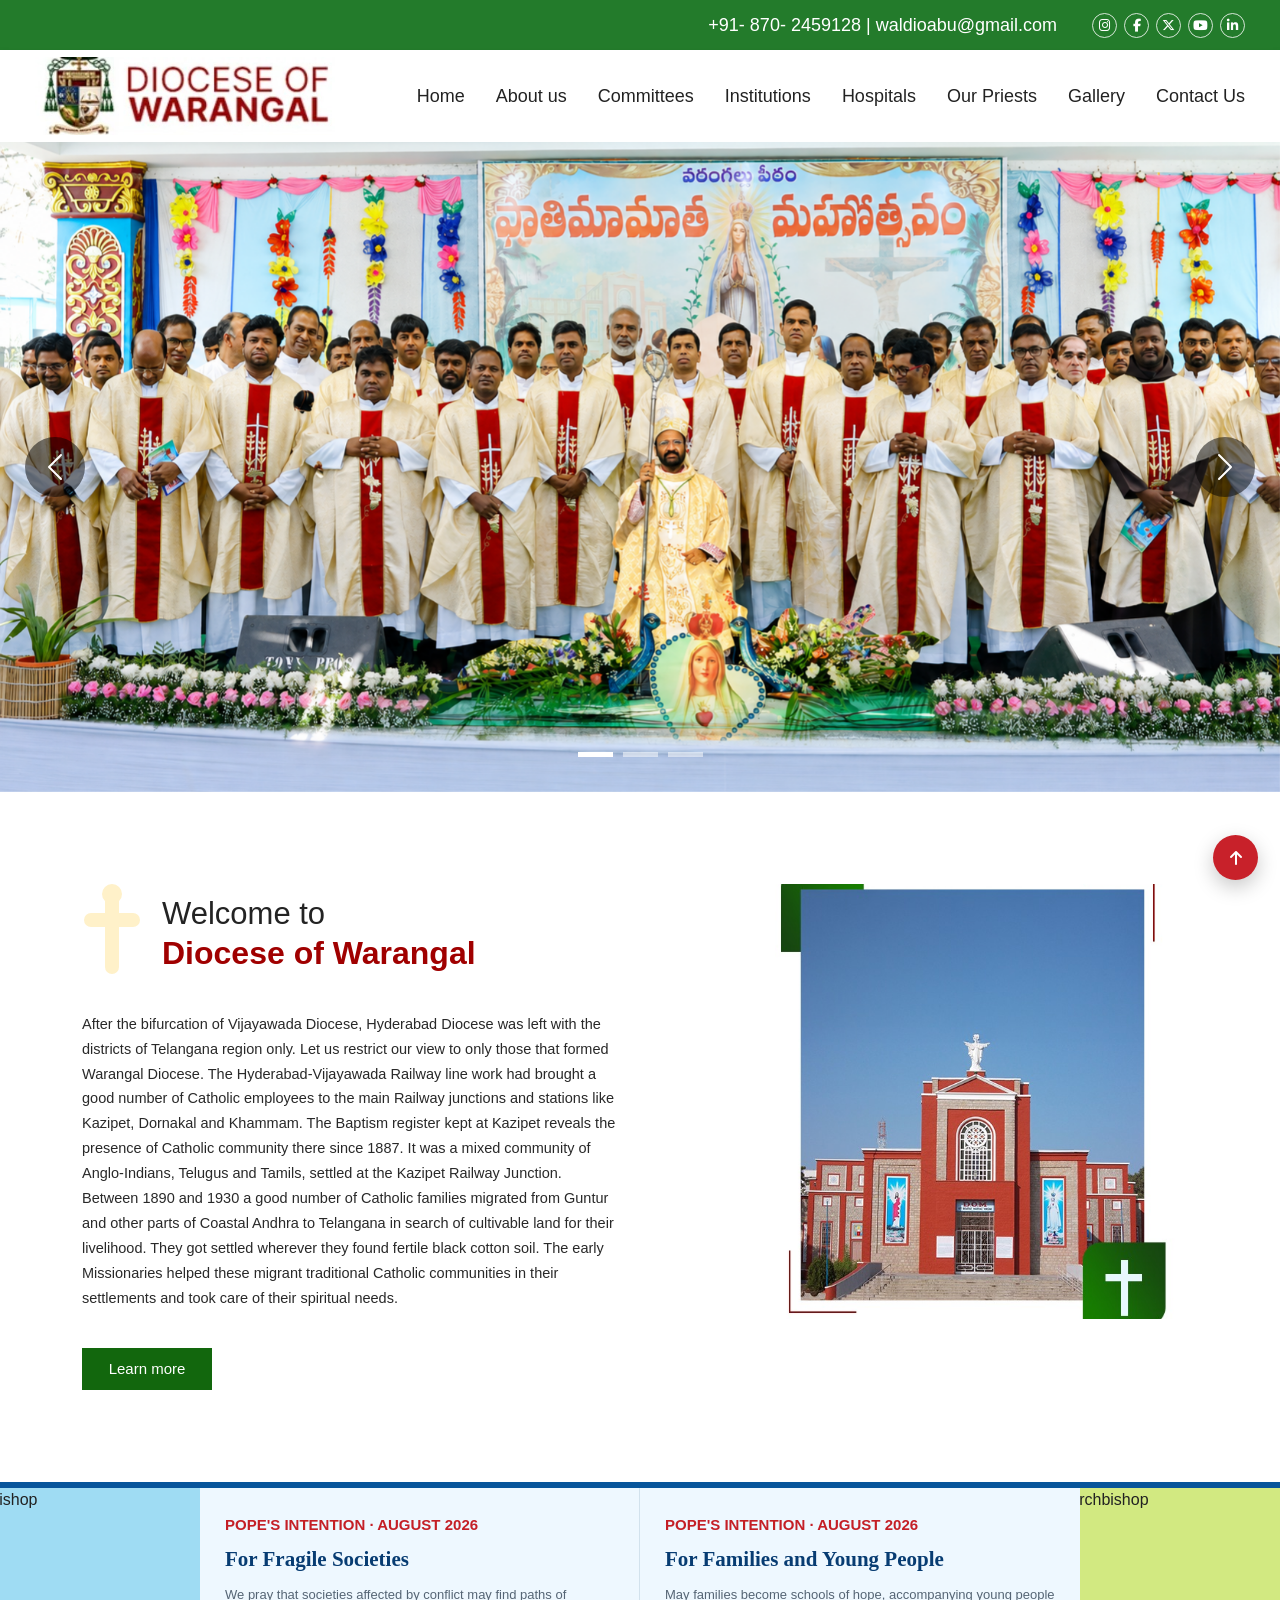
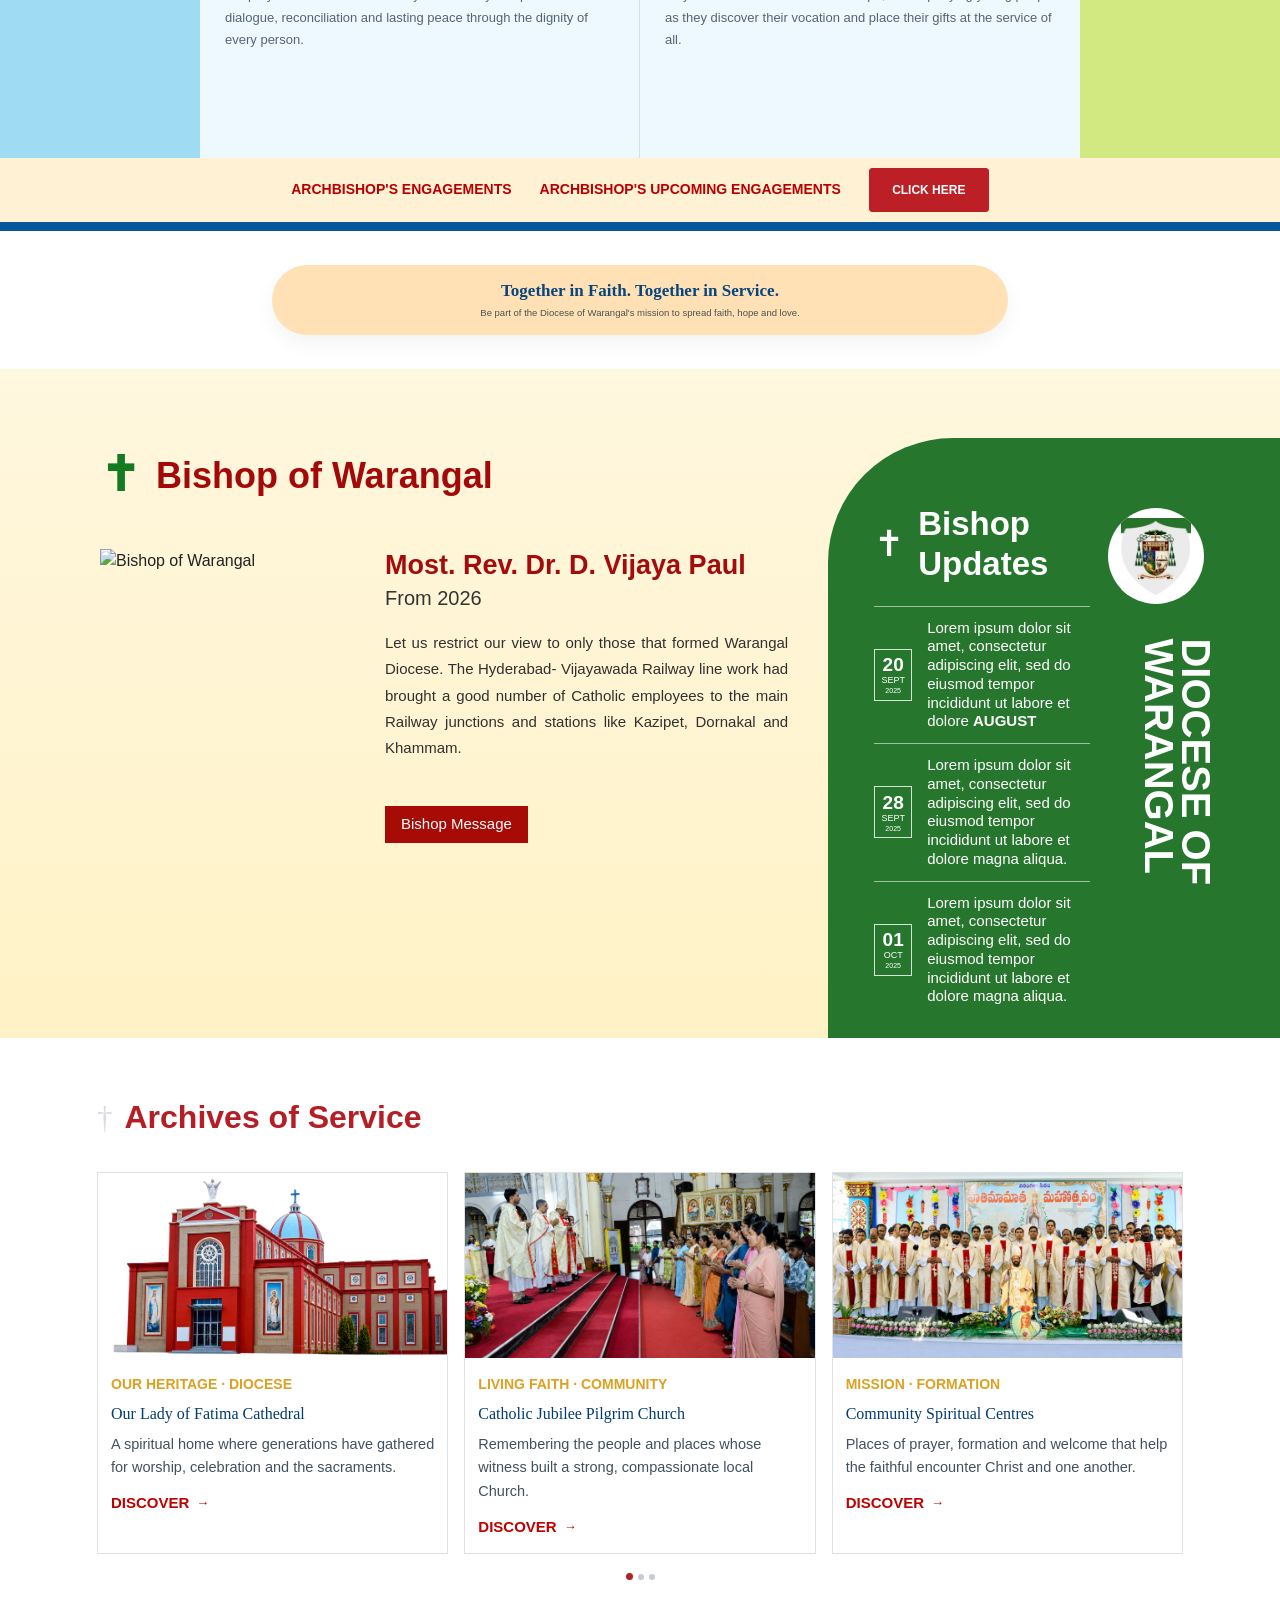
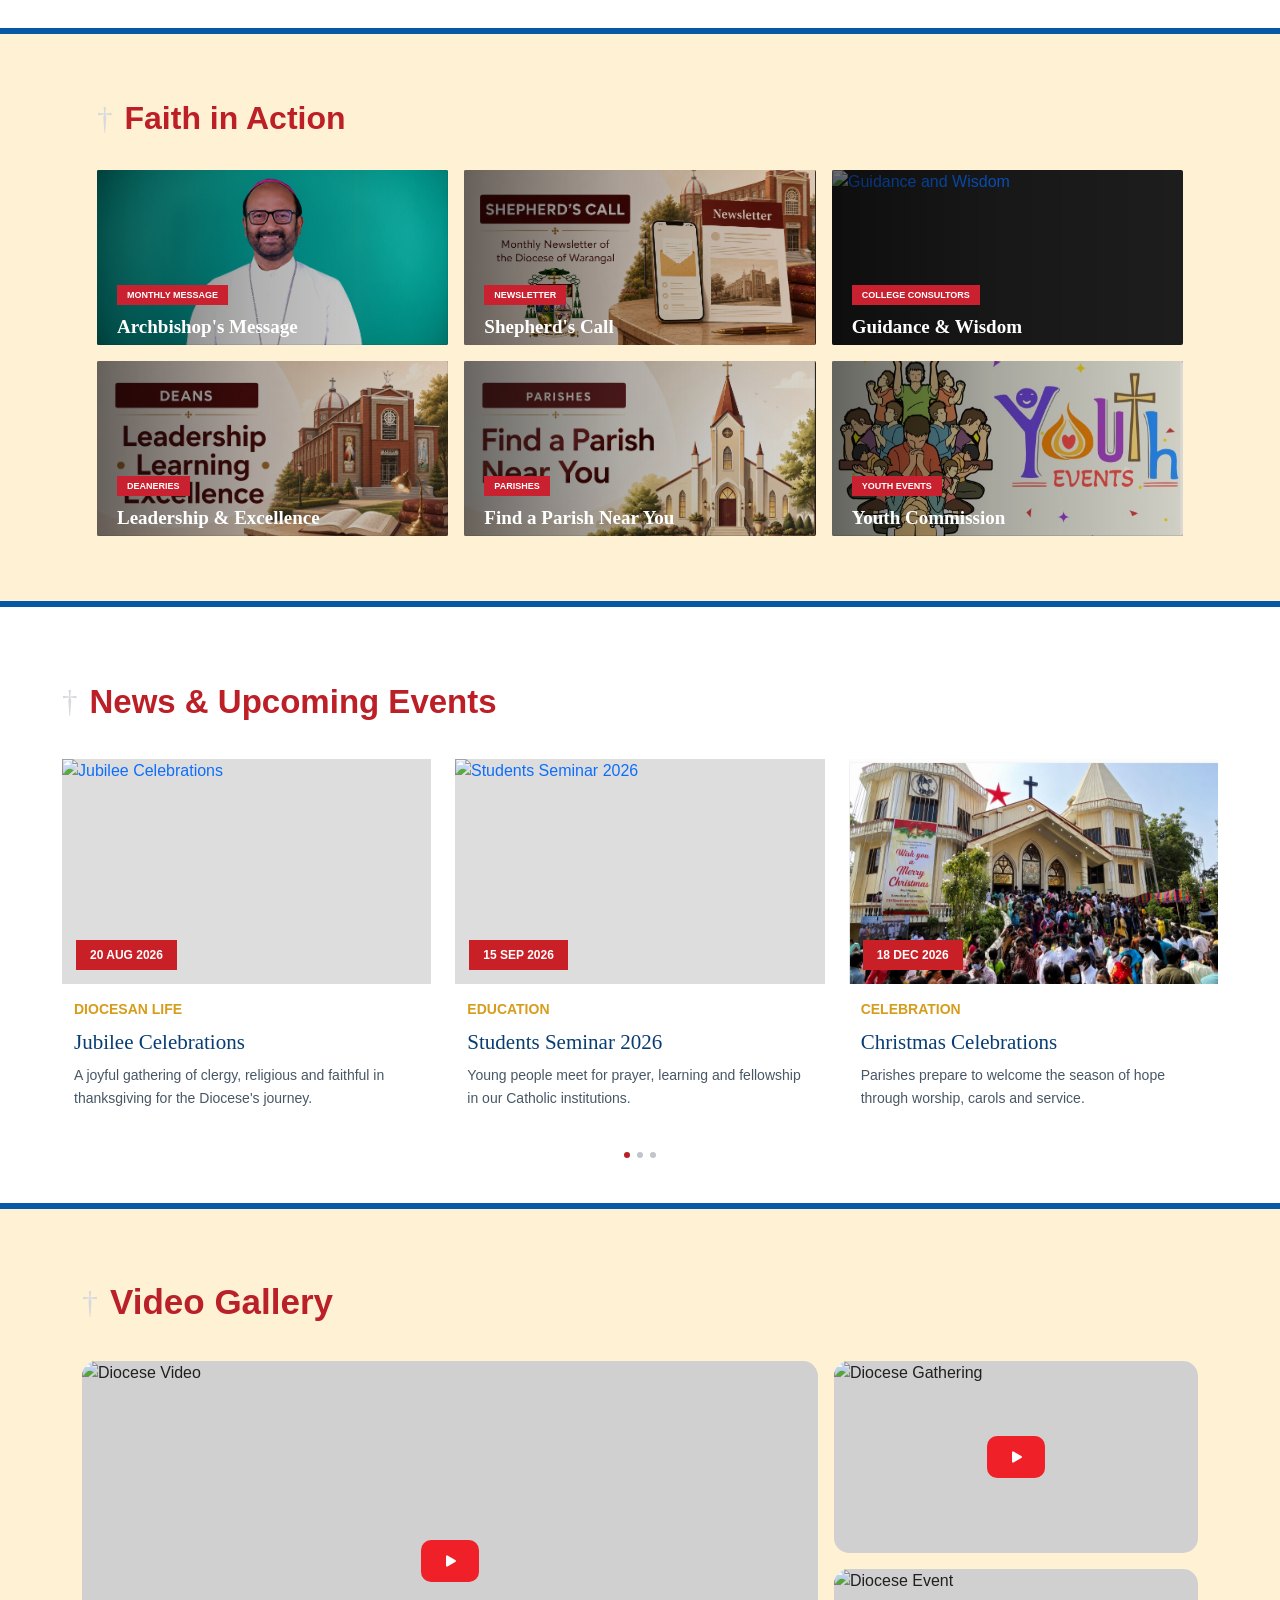
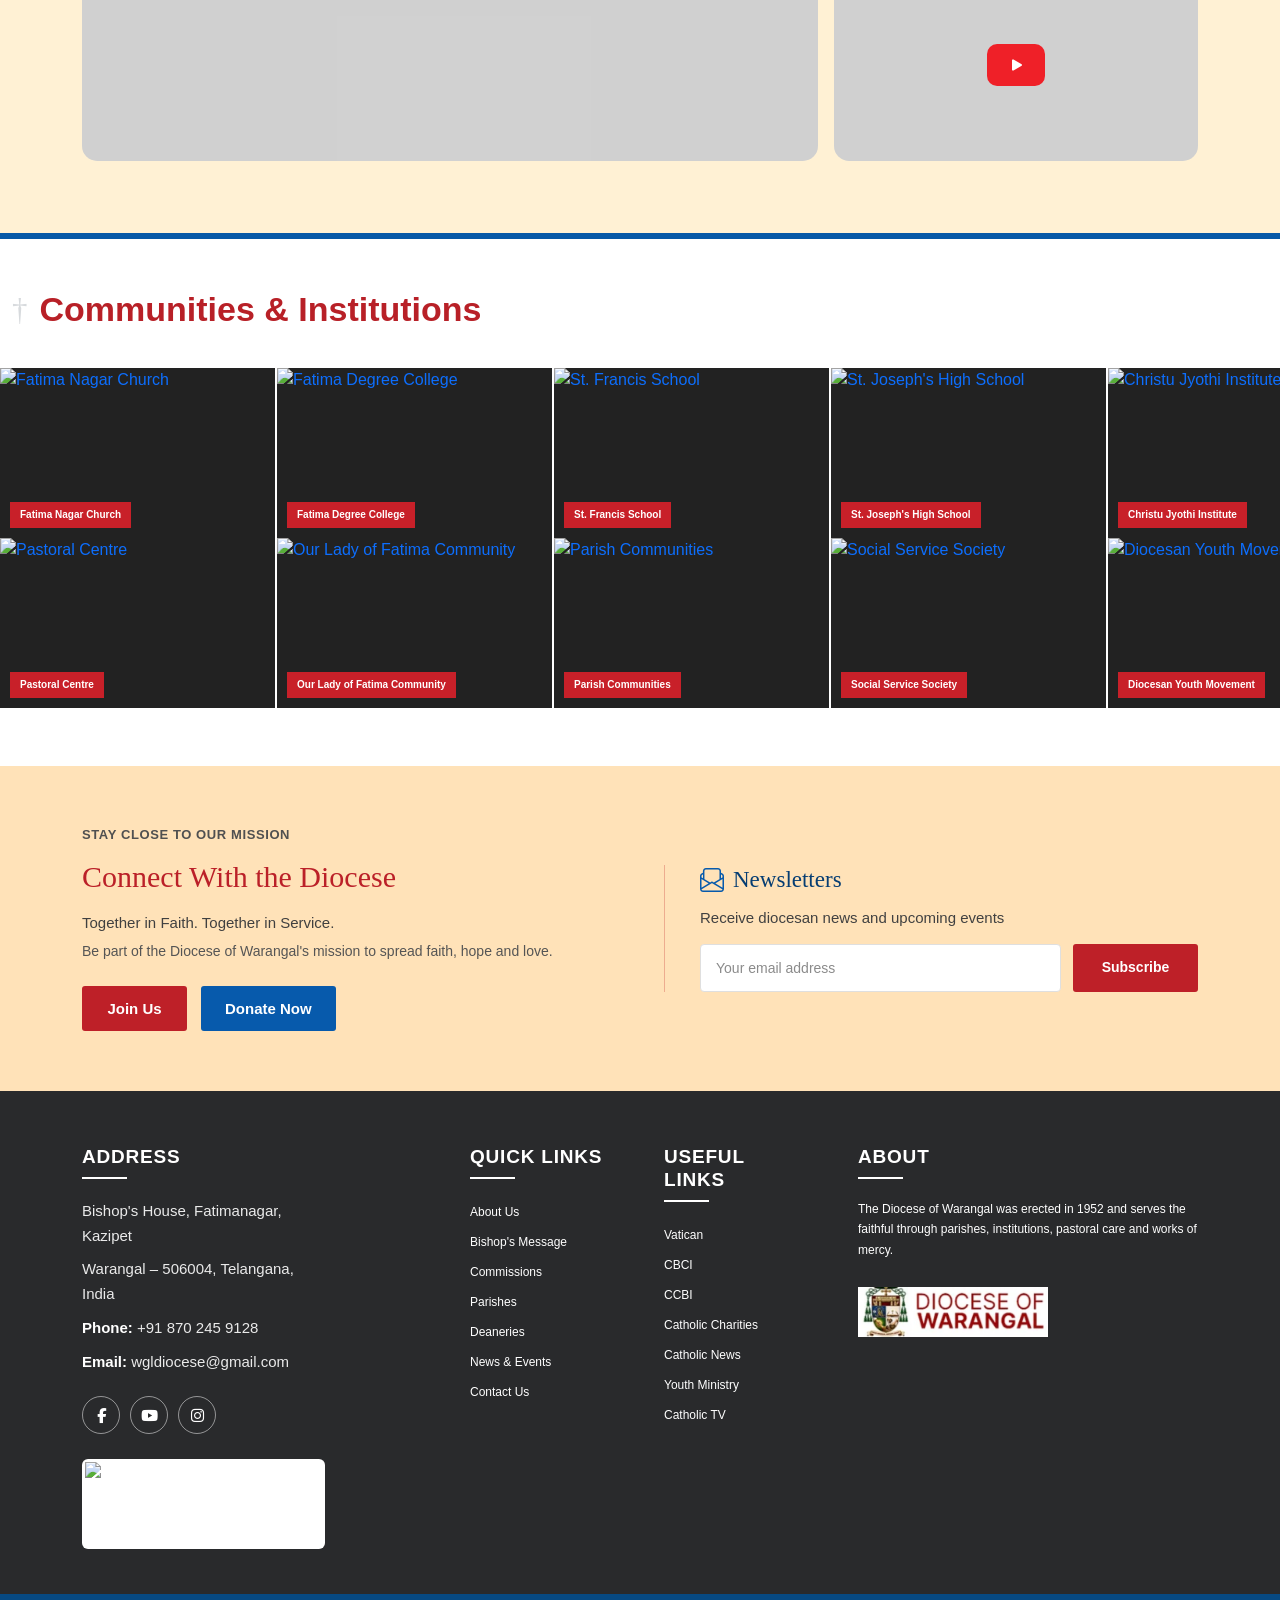
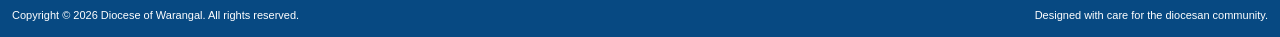
==== commit cfb36321: "Refactor code structure for improved readability and maintainability" ====
--- a/index-2.html
+++ b/index-2.html
@@ -6323,12 +6323,1047 @@
 
 }
 </style>
-
+<style>
+
+        .banner-carousel {
+            width: 100%;
+            overflow: hidden;
+        }
+
+        .banner-carousel .carousel-item {
+            width: 100%;
+        }
+
+        .banner-carousel img {
+            width: 100%;
+            height: 650px;
+            object-fit: cover;
+            display: block;
+        }
+
+        .banner-carousel .carousel-caption {
+            bottom: 25%;
+            text-align: left;
+            left: 10%;
+            right: 10%;
+        }
+
+        .banner-carousel .carousel-caption h1 {
+            font-size: clamp(30px, 5vw, 65px);
+            font-weight: 700;
+            margin-bottom: 15px;
+        }
+
+        .banner-carousel .carousel-caption p {
+            font-size: clamp(16px, 2vw, 24px);
+            margin-bottom: 20px;
+        }
+
+        .banner-carousel .carousel-caption .btn {
+            padding: 12px 28px;
+            font-size: 16px;
+        }
+
+        .banner-carousel .carousel-control-prev,
+        .banner-carousel .carousel-control-next {
+            width: 60px;
+            height: 60px;
+            top: 50%;
+            transform: translateY(-50%);
+            background: rgba(0, 0, 0, 0.5);
+            border-radius: 50%;
+            opacity: 1;
+        }
+
+        .banner-carousel .carousel-control-prev {
+            left: 25px;
+        }
+
+        .banner-carousel .carousel-control-next {
+            right: 25px;
+        }
+
+        .banner-carousel .carousel-indicators {
+            margin-bottom: 25px;
+        }
+
+        .banner-carousel .carousel-indicators button {
+            width: 35px;
+            height: 5px;
+            margin: 0 5px;
+        }
+
+    </style>
+ <style>
+
+        * {
+            margin: 0;
+            padding: 0;
+            box-sizing: border-box;
+        }
+
+        body {
+            font-family: Arial, sans-serif;
+        }
+
+        /* =========================
+           TOP GREEN BAR
+        ========================= */
+
+        .top-header {
+            background: #237b2b;
+            min-height: 50px;
+            display: flex;
+            align-items: center;
+        }
+
+        .top-header-container {
+            width: 100%;
+            max-width: 1250px;
+            margin: auto;
+            padding: 0 20px;
+        }
+
+        .top-header-content {
+            display: flex;
+            justify-content: flex-end;
+            align-items: center;
+            gap: 35px;
+        }
+
+        .contact-details {
+            color: #ffffff;
+            font-size: 18px;
+            white-space: nowrap;
+        }
+
+        .social-icons {
+            display: flex;
+            align-items: center;
+            gap: 7px;
+        }
+
+        .social-icons a {
+            width: 25px;
+            height: 25px;
+            border: 1px solid rgba(255,255,255,0.8);
+            border-radius: 50%;
+            display: flex;
+            align-items: center;
+            justify-content: center;
+            color: #ffffff;
+            text-decoration: none;
+            font-size: 13px;
+        }
+
+        .social-icons a:hover {
+            background: #ffffff;
+            color: #237b2b;
+        }
+
+
+        /* =========================
+           MAIN NAVBAR
+        ========================= */
+
+        .main-navbar {
+            background: #ffffff;
+            min-height: 92px;
+            box-shadow: 0 1px 5px rgba(0,0,0,0.08);
+        }
+
+        .navbar-container {
+            width: 100%;
+            max-width: 1250px;
+            margin: auto;
+            padding: 0 20px;
+        }
+
+        .navbar-content {
+            min-height: 92px;
+            display: flex;
+            align-items: center;
+            justify-content: space-between;
+        }
+
+
+        /* =========================
+           LOGO
+        ========================= */
+
+        .logo {
+            display: flex;
+            align-items: center;
+            text-decoration: none;
+        }
+
+        .logo img {
+            width: 300px;
+            height: auto;
+            display: block;
+        }
+
+
+        /* =========================
+           DESKTOP MENU
+        ========================= */
+
+        .desktop-menu {
+            display: flex;
+            align-items: center;
+            gap: 31px;
+        }
+
+        .desktop-menu a {
+            color: #222222;
+            text-decoration: none;
+            font-size: 18px;
+            white-space: nowrap;
+            transition: 0.3s;
+        }
+
+        .desktop-menu a:hover {
+            color: #237b2b;
+        }
+
+
+        /* =========================
+           MOBILE MENU BUTTON
+        ========================= */
+
+        .menu-button {
+            width: 45px;
+            height: 40px;
+            border: 1px solid #237b2b;
+            background: #ffffff;
+            color: #237b2b;
+            border-radius: 4px;
+            font-size: 22px;
+            display: none;
+            align-items: center;
+            justify-content: center;
+        }
+
+        .menu-button:hover {
+            background: #237b2b;
+            color: #ffffff;
+        }
+
+
+        /* =========================
+           OFFCANVAS
+        ========================= */
+
+        .offcanvas {
+            width: 300px !important;
+        }
+
+        .offcanvas-header {
+            background: #237b2b;
+            color: #ffffff;
+            padding: 18px 20px;
+        }
+
+        .offcanvas-title {
+            font-size: 22px;
+            font-weight: 600;
+        }
+
+        .offcanvas-header .btn-close {
+            filter: brightness(0) invert(1);
+            opacity: 1;
+        }
+
+        .offcanvas-body {
+            padding: 20px;
+        }
+
+        .mobile-menu {
+            display: flex;
+            flex-direction: column;
+        }
+
+        .mobile-menu a {
+            text-decoration: none;
+            color: #222222;
+            font-size: 17px;
+            padding: 14px 5px;
+            border-bottom: 1px solid #eeeeee;
+            transition: 0.3s;
+        }
+
+        .mobile-menu a:hover {
+            color: #237b2b;
+            padding-left: 10px;
+        }
+
+
+        /* =========================
+           TABLET
+        ========================= */
+
+        @media (max-width: 1199px) {
+
+            .desktop-menu {
+                gap: 18px;
+            }
+
+            .desktop-menu a {
+                font-size: 16px;
+            }
+
+            .logo img {
+                width: 260px;
+            }
+
+        }
+
+
+        /* =========================
+           MOBILE / TABLET
+        ========================= */
+
+        @media (max-width: 991px) {
+
+            .top-header {
+                min-height: auto;
+                padding: 8px 0;
+            }
+
+            .top-header-content {
+                justify-content: center;
+                flex-wrap: wrap;
+                gap: 10px 20px;
+            }
+
+            .contact-details {
+                font-size: 15px;
+                text-align: center;
+            }
+
+            .social-icons {
+                gap: 5px;
+            }
+
+            .main-navbar {
+                min-height: 75px;
+            }
+
+            .navbar-content {
+                min-height: 75px;
+            }
+
+            .logo img {
+                width: 240px;
+            }
+
+            .desktop-menu {
+                display: none;
+            }
+
+            .menu-button {
+                display: flex;
+            }
+
+        }
+
+
+        /* =========================
+           SMALL MOBILE
+        ========================= */
+
+        @media (max-width: 575px) {
+
+            .top-header {
+                padding: 7px 0;
+            }
+
+            .top-header-container {
+                padding: 0 10px;
+            }
+
+            .top-header-content {
+                gap: 6px 12px;
+            }
+
+            .contact-details {
+                font-size: 12px;
+            }
+
+            .social-icons a {
+                width: 22px;
+                height: 22px;
+                font-size: 11px;
+            }
+
+            .navbar-container {
+                padding: 0 15px;
+            }
+
+            .main-navbar {
+                min-height: 68px;
+            }
+
+            .navbar-content {
+                min-height: 68px;
+            }
+
+            .logo img {
+                width: 205px;
+            }
+
+            .menu-button {
+                width: 42px;
+                height: 38px;
+                font-size: 20px;
+            }
+
+            .offcanvas {
+                width: 280px !important;
+            }
+
+        }
+/* =====================================================
+   WARANGAL FOOTER FIRST COLUMN
+===================================================== */
+
+.warangal-footer-column {
+    width: 100%;
+}
+
+
+/* =====================================================
+   FOOTER LOGO
+===================================================== */
+
+.warangal-footer-logo-wrap {
+    display: inline-flex;
+    align-items: center;
+    justify-content: flex-start;
+
+    text-decoration: none;
+
+    margin-bottom: 28px;
+}
+
+
+/* MAIN LOGO */
+
+.warangal-footer-main-logo {
+    display: block;
+
+    width: 190px;
+    max-width: 100%;
+    height: auto;
+
+    object-fit: contain;
+}
+
+
+/* =====================================================
+   HEADING
+===================================================== */
+
+.warangal-footer-heading {
+    position: relative;
+
+    margin: 0 0 20px;
+
+    padding-bottom: 10px;
+
+    color: #ffffff;
+
+    font-size: 19px;
+    line-height: 1.2;
+
+    font-weight: 700;
+
+    letter-spacing: 0.8px;
+}
+
+
+/* SMALL UNDERLINE */
+
+.warangal-footer-heading::after {
+    content: "";
+
+    position: absolute;
+
+    left: 0;
+    bottom: 0;
+
+    width: 45px;
+    height: 2px;
+
+    background: #ffffff;
+}
+
+
+/* =====================================================
+   ADDRESS
+===================================================== */
+
+.warangal-footer-address {
+    margin-bottom: 22px;
+}
+
+
+.warangal-footer-address p {
+    margin: 0 0 9px;
+
+    color: rgba(255,255,255,0.90);
+
+    font-size: 15px;
+    line-height: 1.65;
+
+    font-weight: 400;
+}
+
+
+.warangal-footer-address strong {
+    color: #ffffff;
+    font-weight: 600;
+}
+
+
+.warangal-footer-address a {
+    color: rgba(255,255,255,0.90);
+
+    text-decoration: none;
+
+    transition: 0.3s ease;
+}
+
+
+.warangal-footer-address a:hover {
+    color: #ffffff;
+}
+
+
+/* =====================================================
+   SOCIAL ICONS
+===================================================== */
+
+.warangal-footer-social {
+    display: flex;
+    align-items: center;
+
+    gap: 10px;
+
+    margin-top: 22px;
+    margin-bottom: 25px;
+}
+
+
+.warangal-footer-social a {
+    width: 38px;
+    height: 38px;
+
+    display: inline-flex;
+    align-items: center;
+    justify-content: center;
+
+    border: 1px solid rgba(255,255,255,0.50);
+
+    border-radius: 50%;
+
+    color: #ffffff;
+
+    text-decoration: none;
+
+    font-size: 15px;
+
+    transition: all 0.3s ease;
+}
+
+
+.warangal-footer-social a:hover {
+    background: #ffffff;
+
+    color: #23752d;
+
+    border-color: #ffffff;
+
+    transform: translateY(-3px);
+}
+
+
+/* =====================================================
+   MAP
+===================================================== */
+
+.warangal-footer-map {
+    width: 100%;
+
+    max-width: 250px;
+
+    overflow: hidden;
+
+    border-radius: 6px;
+}
+
+
+.warangal-footer-map img {
+    display: block;
+
+    width: 100%;
+    height: 130px;
+
+    object-fit: cover;
+
+    transition: transform 0.4s ease;
+}
+
+
+.warangal-footer-map:hover img {
+    transform: scale(1.05);
+}
+
+
+/* =====================================================
+   TABLET
+===================================================== */
+
+@media (max-width: 991px) {
+
+    .warangal-footer-main-logo {
+        width: 170px;
+    }
+
+    .warangal-footer-heading {
+        font-size: 18px;
+    }
+
+    .warangal-footer-address p {
+        font-size: 14px;
+    }
+
+}
+
+
+/* =====================================================
+   MOBILE
+===================================================== */
+
+@media (max-width: 767px) {
+
+    .warangal-footer-column {
+        text-align: left;
+        margin-bottom: 40px;
+    }
+
+
+    .warangal-footer-logo-wrap {
+        margin-bottom: 22px;
+    }
+
+
+    .warangal-footer-main-logo {
+        width: 175px;
+    }
+
+
+    .warangal-footer-heading {
+        font-size: 18px;
+    }
+
+
+    .warangal-footer-social {
+        justify-content: flex-start;
+    }
+
+
+    .warangal-footer-map {
+        max-width: 100%;
+    }
+
+
+    .warangal-footer-map img {
+        height: 170px;
+    }
+
+}
+
+
+/* =====================================================
+   SMALL MOBILE
+===================================================== */
+
+@media (max-width: 480px) {
+
+    .warangal-footer-main-logo {
+        width: 155px;
+    }
+
+
+    .warangal-footer-address p {
+        font-size: 14px;
+        line-height: 1.6;
+    }
+
+
+    .warangal-footer-social a {
+        width: 36px;
+        height: 36px;
+
+        font-size: 14px;
+    }
+
+
+    .warangal-footer-map img {
+        height: 150px;
+    }
+
+}
+    </style>
 
 </head>
 
 
 <body>
+
+
+
+
+
+    <!-- =====================================
+         TOP HEADER
+    ====================================== -->
+
+    <header class="top-header">
+
+        <div class="top-header-container">
+
+            <div class="top-header-content">
+
+                <div class="contact-details">
+                    +91- 870- 2459128 | waldioabu@gmail.com
+                </div>
+
+                <div class="social-icons">
+
+                    <a href="#" aria-label="Instagram">
+                        <i class="fa-brands fa-instagram"></i>
+                    </a>
+
+                    <a href="#" aria-label="Facebook">
+                        <i class="fa-brands fa-facebook-f"></i>
+                    </a>
+
+                    <a href="#" aria-label="X">
+                        <i class="fa-brands fa-x-twitter"></i>
+                    </a>
+
+                    <a href="#" aria-label="YouTube">
+                        <i class="fa-brands fa-youtube"></i>
+                    </a>
+
+                    <a href="#" aria-label="LinkedIn">
+                        <i class="fa-brands fa-linkedin-in"></i>
+                    </a>
+
+                </div>
+
+            </div>
+
+        </div>
+
+    </header>
+
+
+    <!-- =====================================
+         MAIN NAVBAR
+    ====================================== -->
+
+    <nav class="main-navbar">
+
+        <div class="navbar-container">
+
+            <div class="navbar-content">
+
+
+                <!-- LOGO -->
+
+                <a href="#" class="logo">
+
+                    <img src="logo2.jpeg"
+                        alt="Diocese of Warangal">
+
+                </a>
+
+
+                <!-- DESKTOP MENU -->
+
+                <div class="desktop-menu">
+
+                    <a href="#">Home</a>
+
+                    <a href="#">About us</a>
+
+                    <a href="#">Committees</a>
+
+                    <a href="#">Institutions</a>
+
+                    <a href="#">Hospitals</a>
+
+                    <a href="#">Our Priests</a>
+
+                    <a href="#">Gallery</a>
+
+                    <a href="#">Contact Us</a>
+
+                </div>
+
+
+                <!-- MOBILE MENU BUTTON -->
+
+                <button class="menu-button"
+                    type="button"
+                    data-bs-toggle="offcanvas"
+                    data-bs-target="#mobileMenu"
+                    aria-controls="mobileMenu">
+
+                    <i class="fa-solid fa-bars"></i>
+
+                </button>
+
+            </div>
+
+        </div>
+
+    </nav>
+
+
+    <!-- =====================================
+         OFFCANVAS MOBILE MENU
+    ====================================== -->
+
+    <div class="offcanvas offcanvas-end"
+        tabindex="-1"
+        id="mobileMenu"
+        aria-labelledby="mobileMenuLabel">
+
+
+        <div class="offcanvas-header">
+
+            <h5 class="offcanvas-title"
+                id="mobileMenuLabel">
+
+                Diocese of Warangal
+
+            </h5>
+
+            <button type="button"
+                class="btn-close"
+                data-bs-dismiss="offcanvas"
+                aria-label="Close">
+            </button>
+
+        </div>
+
+
+        <div class="offcanvas-body">
+
+            <div class="mobile-menu">
+
+                <a href="#">
+                    Home
+                </a>
+
+                <a href="#">
+                    About us
+                </a>
+
+                <a href="#">
+                    Committees
+                </a>
+
+                <a href="#">
+                    Institutions
+                </a>
+
+                <a href="#">
+                    Hospitals
+                </a>
+
+                <a href="#">
+                    Our Priests
+                </a>
+
+                <a href="#">
+                    Gallery
+                </a>
+
+                <a href="#">
+                    Contact Us
+                </a>
+
+            </div>
+
+        </div>
+
+    </div>
+
+
+    <!-- Banner Carousel -->
+
+    <section class="banner-carousel">
+
+        <div id="bannerCarousel"
+            class="carousel slide carousel-fade"
+            data-bs-ride="carousel"
+            data-bs-interval="4000">
+
+            <!-- Indicators -->
+
+            <div class="carousel-indicators">
+
+                <button type="button"
+                    data-bs-target="#bannerCarousel"
+                    data-bs-slide-to="0"
+                    class="active"
+                    aria-current="true"
+                    aria-label="Slide 1">
+                </button>
+
+                <button type="button"
+                    data-bs-target="#bannerCarousel"
+                    data-bs-slide-to="1"
+                    aria-label="Slide 2">
+                </button>
+
+                <button type="button"
+                    data-bs-target="#bannerCarousel"
+                    data-bs-slide-to="2"
+                    aria-label="Slide 3">
+                </button>
+
+            </div>
+
+
+            <!-- Carousel Items -->
+
+            <div class="carousel-inner">
+
+                <!-- Slide 1 -->
+
+                <div class="carousel-item active">
+
+                    <img src="Catholic-Festival-Clergy-Portrait.png"
+                        alt="Banner 1">
+
+                    <!-- <div class="carousel-caption">
+
+                        <h1>Welcome to Our Website</h1>
+
+                        <p>
+                            Discover quality services and
+                            unforgettable experiences.
+                        </p>
+
+                        <a href="#" class="btn btn-primary">
+                            Learn More
+                        </a>
+
+                    </div> -->
+
+                </div>
+
+
+                <!-- Slide 2 -->
+
+                <div class="carousel-item">
+
+                    <img src="Catholic-Festival-Clergy-Portrait.png"
+                        alt="Banner 2">
+<!-- 
+                    <div class="carousel-caption">
+
+                        <h1>Experience Excellence</h1>
+
+                        <p>
+                            We provide the best solutions
+                            for your needs.
+                        </p>
+
+                        <a href="#" class="btn btn-primary">
+                            Explore Now
+                        </a>
+
+                    </div> -->
+
+                </div>
+
+
+                <!-- Slide 3 -->
+
+                <div class="carousel-item">
+
+                    <img src="Catholic-Festival-Clergy-Portrait.png"
+                        alt="Banner 3">
+<!-- 
+                    <div class="carousel-caption">
+
+                        <h1>Make Every Moment Special</h1>
+
+                        <p>
+                            Quality, commitment and
+                            excellence in everything we do.
+                        </p>
+
+                        <a href="#" class="btn btn-primary">
+                            Contact Us
+                        </a>
+
+                    </div> -->
+
+                </div>
+
+            </div>
+
+
+            <!-- Previous Button -->
+
+            <button class="carousel-control-prev"
+                type="button"
+                data-bs-target="#bannerCarousel"
+                data-bs-slide="prev">
+
+                <span class="carousel-control-prev-icon"
+                    aria-hidden="true">
+                </span>
+
+                <span class="visually-hidden">
+                    Previous
+                </span>
+
+            </button>
+
+
+            <!-- Next Button -->
+
+            <button class="carousel-control-next"
+                type="button"
+                data-bs-target="#bannerCarousel"
+                data-bs-slide="next">
+
+                <span class="carousel-control-next-icon"
+                    aria-hidden="true">
+                </span>
+
+                <span class="visually-hidden">
+                    Next
+                </span>
+
+            </button>
+
+        </div>
+
+    </section>
+
+
+
+
 
 
 <section class="dow-about-section">
@@ -7465,7 +8500,7 @@
                                 <div class="warangal-archive-image-wrap">
 
                                     <img
-                                        src="assets/images/archive1.jpg"
+                                        src="Grand-Red-and-Beige-Cathedral-Cutout.png"
                                         class="warangal-archive-image"
                                         alt=""
                                     >
@@ -7508,7 +8543,7 @@
                                 <div class="warangal-archive-image-wrap">
 
                                     <img
-                                        src="assets/images/archive2.jpg"
+                                        src="jubliee.jpeg"
                                         class="warangal-archive-image"
                                         alt=""
                                     >
@@ -7562,7 +8597,7 @@
                                 <div class="warangal-archive-image-wrap">
 
                                     <img
-                                        src="assets/images/archive3.jpg"
+                                        src="Catholic-Festival-Clergy-Portrait.png"
                                         class="warangal-archive-image"
                                         alt=""
                                     >
@@ -7603,7 +8638,7 @@
                                 <div class="warangal-archive-image-wrap">
 
                                     <img
-                                        src="assets/images/archive4.jpg"
+                                        src="https://images.unsplash.com/photo-1507692049790-de58290a4334?auto=format&fit=crop&w=900&q=82"
                                         class="warangal-archive-image"
                                         alt=""
                                     >
@@ -7692,7 +8727,7 @@
                         <div class="warangal-archive-image-wrap">
 
                             <img
-                                src="assets/images/archive1.jpg"
+                                src="Grand-Red-and-Beige-Cathedral-Cutout.png"
                                 class="warangal-archive-image"
                                 alt=""
                             >
@@ -7737,7 +8772,7 @@
                         <div class="warangal-archive-image-wrap">
 
                             <img
-                                src="assets/images/archive2.jpg"
+                                src="jubliee.jpeg"
                                 class="warangal-archive-image"
                                 alt=""
                             >
@@ -9033,97 +10068,77 @@
 
             <div class="col-12 col-md-6 col-lg-3">
 
-                <div class="warangal-footer-column">
-
-                    <!-- Logo -->
-                    <a href="#" class="warangal-footer-logo-wrap">
-
-                        <div class="warangal-footer-logo-icon">
-                            <span>W</span>
-                        </div>
-
-                        <div class="warangal-footer-logo-text">
-
-                            <h3>
-                                DIOCESE OF WARANGAL
-                            </h3>
-
-                            <p>
-                                FAITH · SERVICE · COMMUNION
-                            </p>
-
-                        </div>
-
-                    </a>
-
-
-                    <!-- Address Heading -->
-                    <h5 class="warangal-footer-heading">
-                        ADDRESS
-                    </h5>
-
-
-                    <!-- Address -->
-                    <div class="warangal-footer-address">
-
-                        <p>
-                            Bishop's House, Fatimanagar, Kazipet
-                        </p>
-
-                        <p>
-                            Warangal – 506004, Telangana, India
-                        </p>
-
-                        <p>
-                            <strong>Phone:</strong>
-                            <a href="tel:+918702459128">
-                                +91 870 245 9128
-                            </a>
-                        </p>
-
-                        <p>
-                            <strong>Email:</strong>
-                            <a href="mailto:wgldiocese@gmail.com">
-                                wgldiocese@gmail.com
-                            </a>
-                        </p>
-
-                    </div>
-
-
-                    <!-- Social Icons -->
-                    <div class="warangal-footer-social">
-
-                        <a href="#" aria-label="Facebook">
-                            <i class="fa-brands fa-facebook-f"></i>
-                        </a>
-
-                        <a href="#" aria-label="YouTube">
-                            <i class="fa-brands fa-youtube"></i>
-                        </a>
-
-                        <a href="#" aria-label="Instagram">
-                            <i class="fa-brands fa-instagram"></i>
-                        </a>
-
-                    </div>
-
-
-                    <!-- Map Image -->
-                    <div class="warangal-footer-map">
-
-                        <img
-                            src="assets/images/footer-map.jpg"
-                            alt="Diocese of Warangal Map"
-                            class="img-fluid"
-                        >
-
-                    </div>
-
-                </div>
-
-            </div>
-
+    <div class="warangal-footer-column">
+
+        
+        <!-- Address Heading -->
+        <h5 class="warangal-footer-heading">
+            ADDRESS
+        </h5>
+
+
+        <!-- Address -->
+        <div class="warangal-footer-address">
+
+            <p>
+                Bishop's House, Fatimanagar, Kazipet
+            </p>
+
+            <p>
+                Warangal – 506004, Telangana, India
+            </p>
+
+            <p>
+                <strong>Phone:</strong>
+
+                <a href="tel:+918702459128">
+                    +91 870 245 9128
+                </a>
+            </p>
+
+            <p>
+                <strong>Email:</strong>
+
+                <a href="mailto:wgldiocese@gmail.com">
+                    wgldiocese@gmail.com
+                </a>
+            </p>
+
+        </div>
+
+
+        <!-- Social Icons -->
+        <div class="warangal-footer-social">
+
+            <a href="#" aria-label="Facebook">
+                <i class="fa-brands fa-facebook-f"></i>
+            </a>
+
+            <a href="#" aria-label="YouTube">
+                <i class="fa-brands fa-youtube"></i>
+            </a>
+
+            <a href="#" aria-label="Instagram">
+                <i class="fa-brands fa-instagram"></i>
+            </a>
+
+        </div>
+
+
+        <!-- Map -->
+        <div class="warangal-footer-map">
+
+            <img
+                src="assets/images/footer-map.jpg"
+                alt="Diocese of Warangal Map"
+                class="img-fluid"
+            >
+
+        </div>
+
+    </div>
+
+</div>
 
 
             <!-- =================================================
@@ -9253,24 +10268,25 @@
                     </p>
 
 
-                    <!-- Bottom Logo -->
-                    <div class="warangal-footer-about-logo">
-
-                        <div class="warangal-footer-logo-icon warangal-footer-about-icon">
-                            <span>W</span>
-                        </div>
-
-                        <div>
-
-                            <h3>
-                                DIOCESE OF
-                                <br>
-                                WARANGAL
-                            </h3>
-
-                        </div>
-
-                    </div>
+               <!-- Logo -->
+        <a href="index.html" class="warangal-footer-logo-wrap">
+
+            <img
+                src="logo2.jpeg"
+                alt="Diocese of Warangal"
+                class="warangal-footer-main-logo"
+            >
+
+        </a>
+
+
+
+
+
+
+
+
+
 
                 </div>
 
